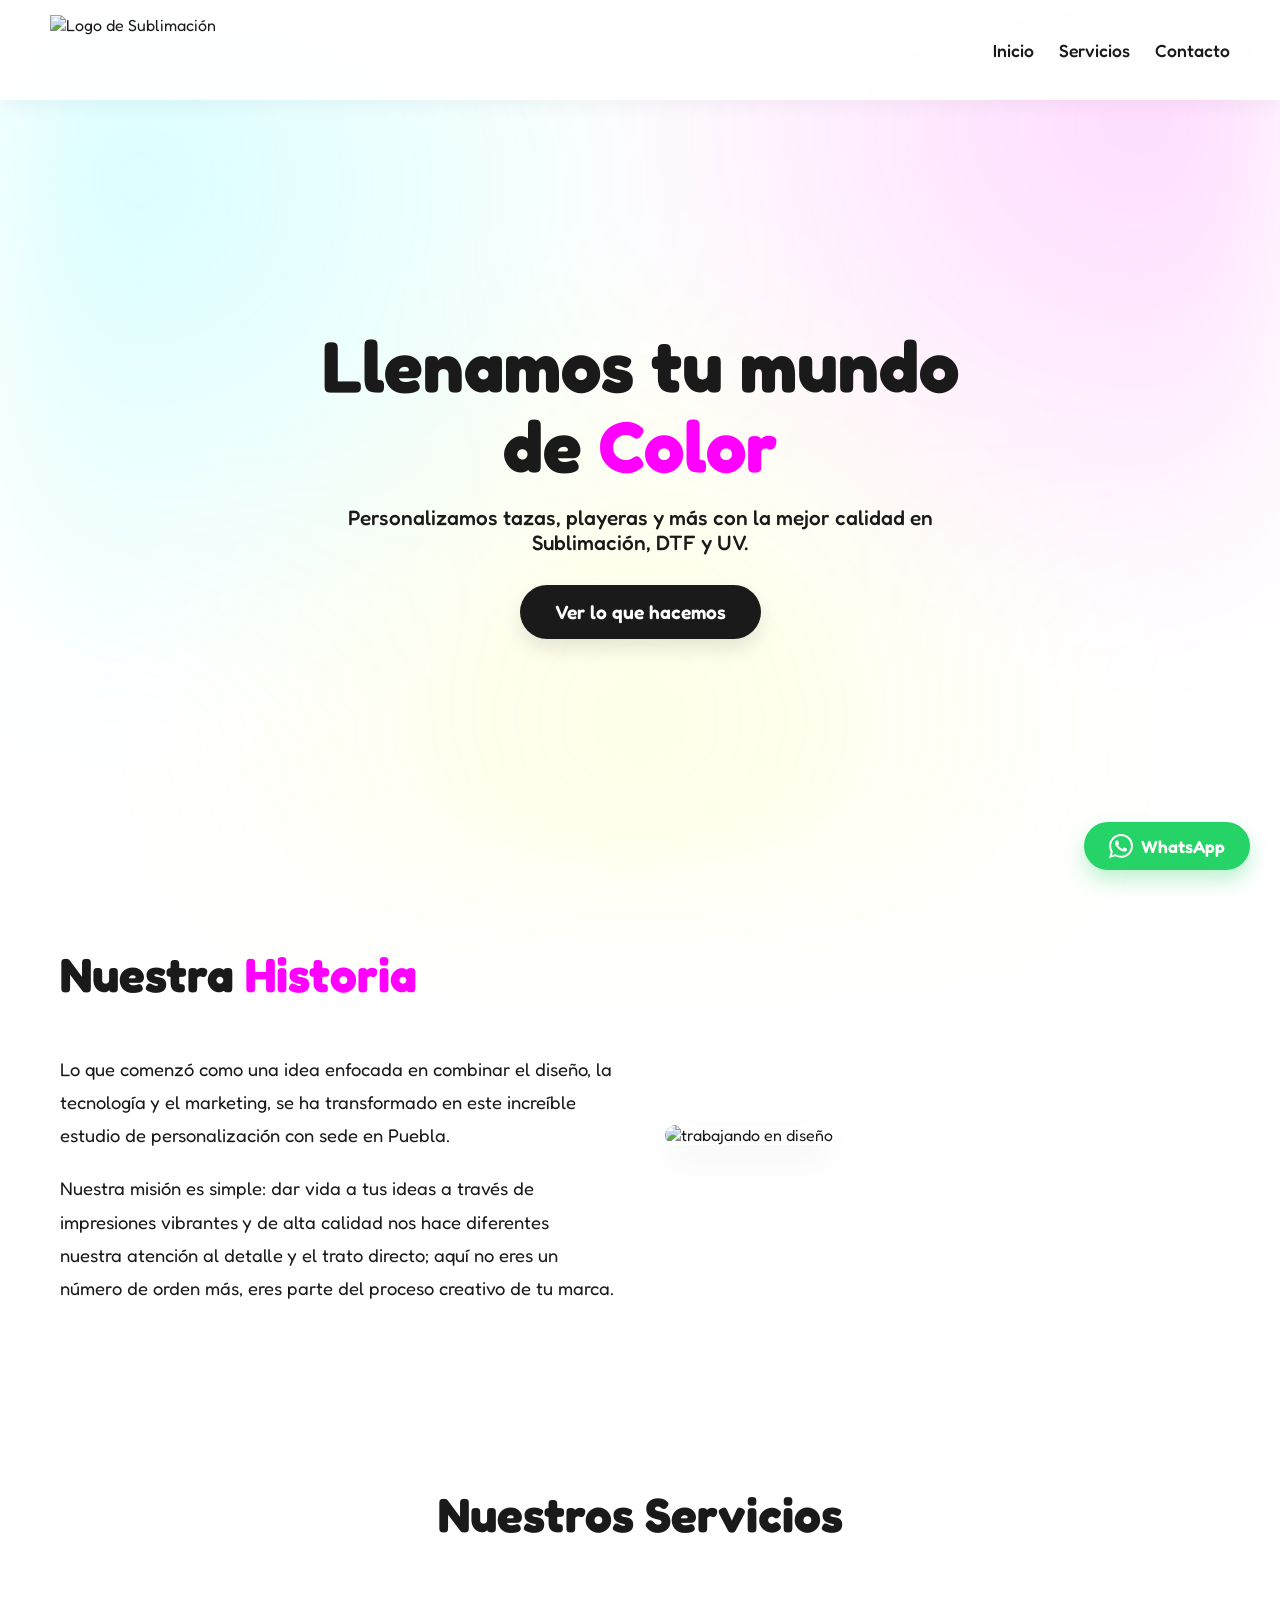
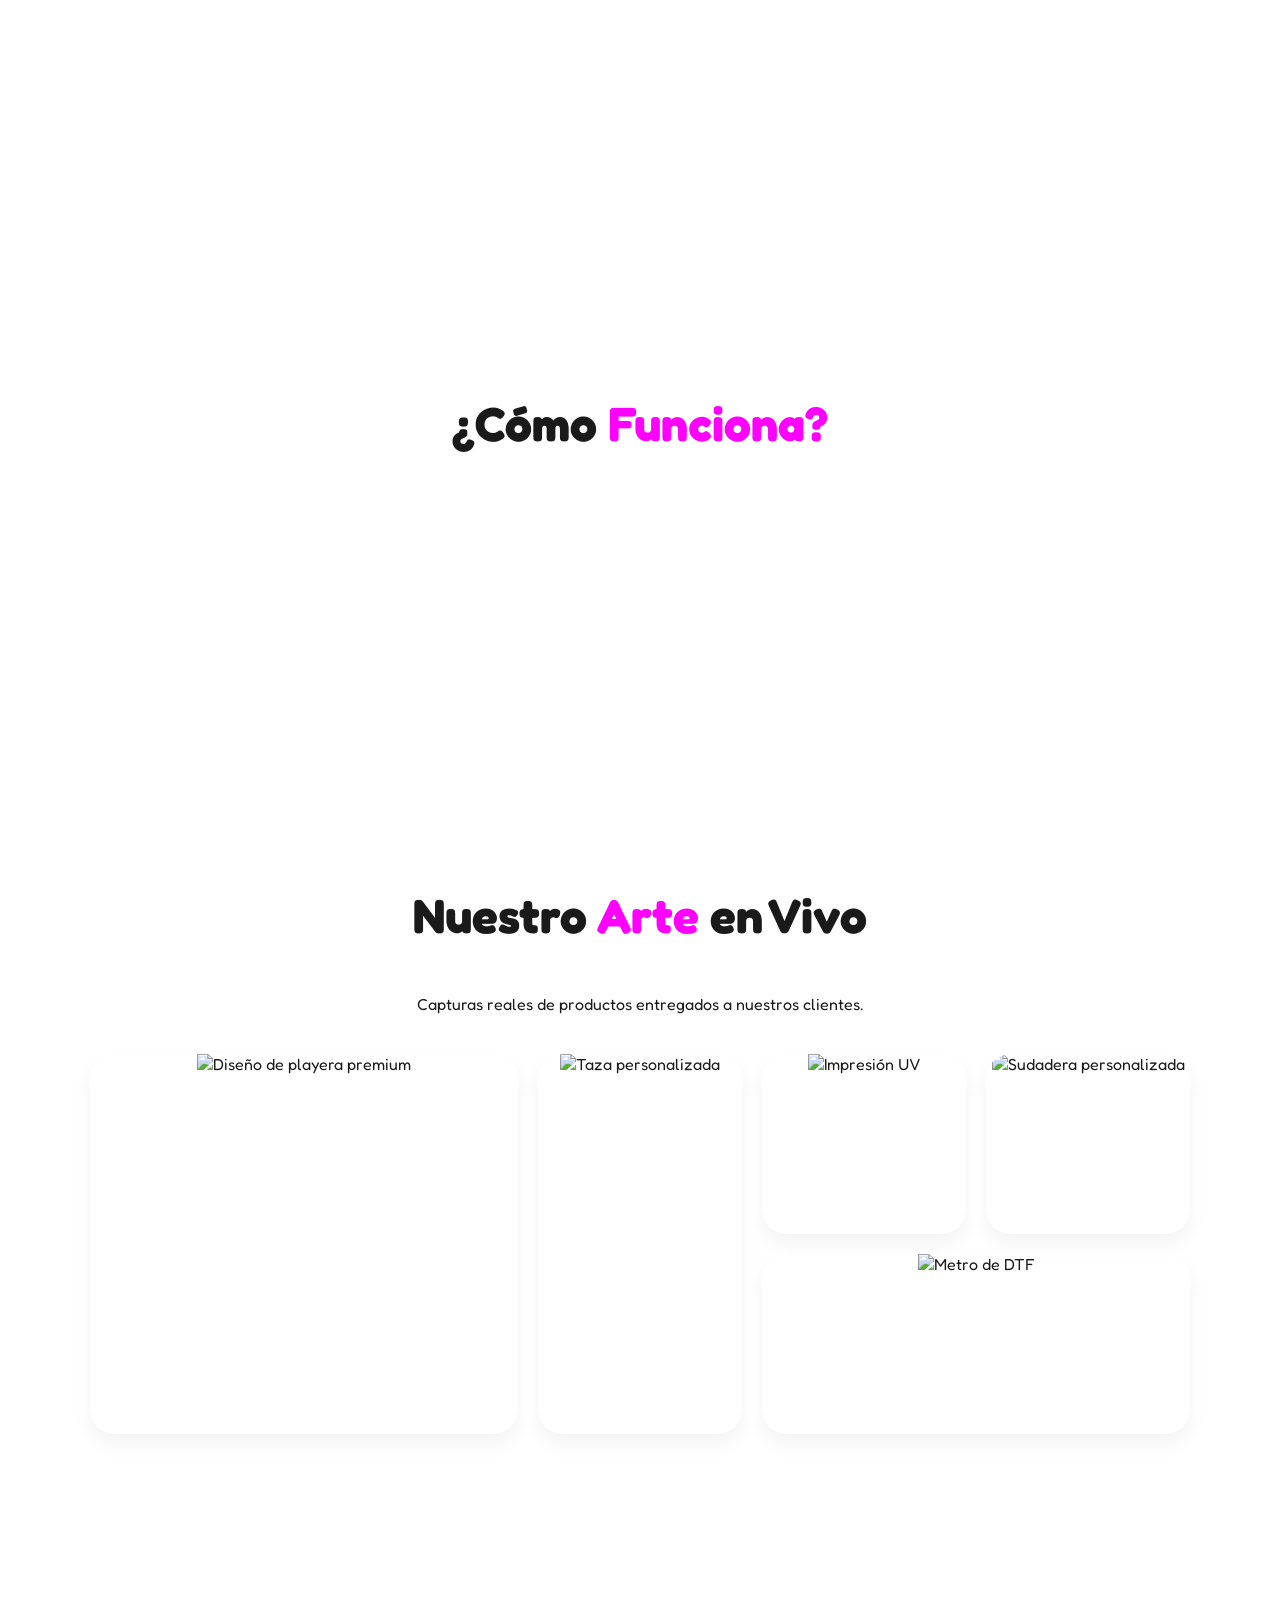
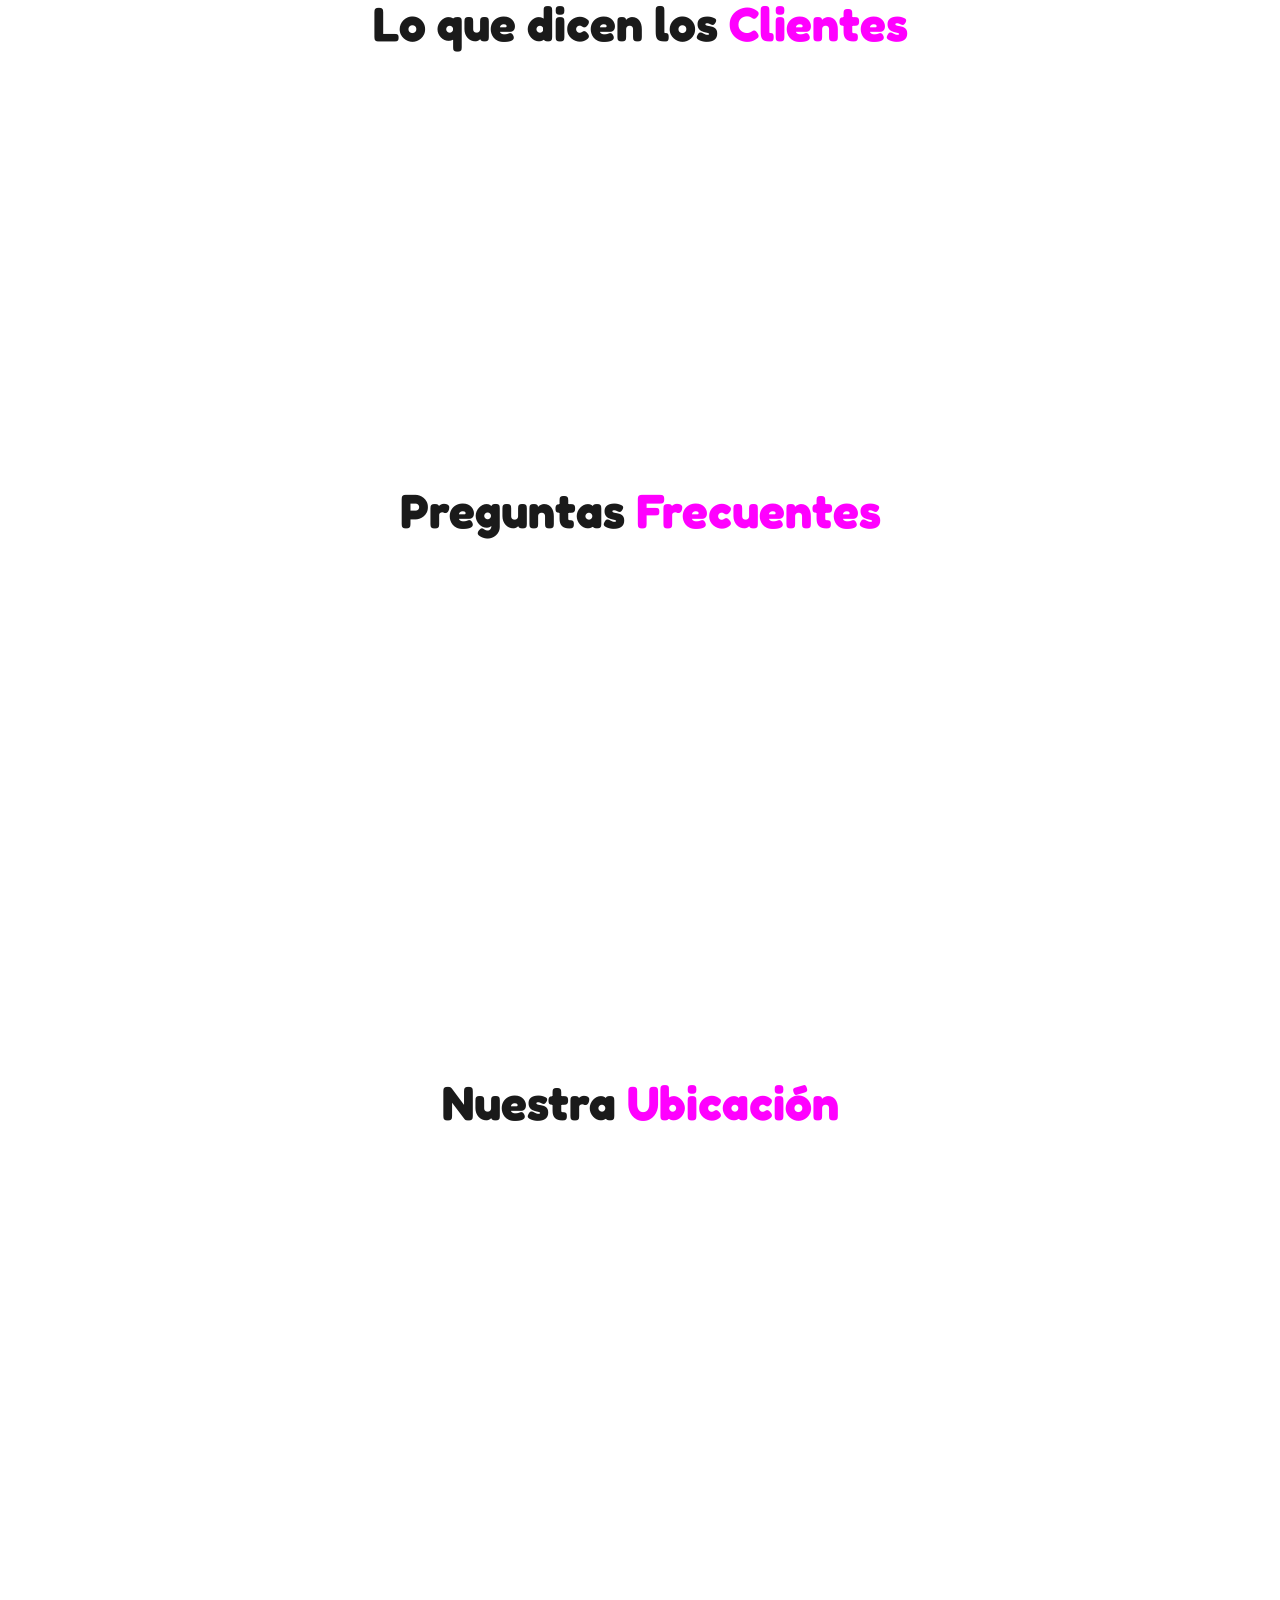
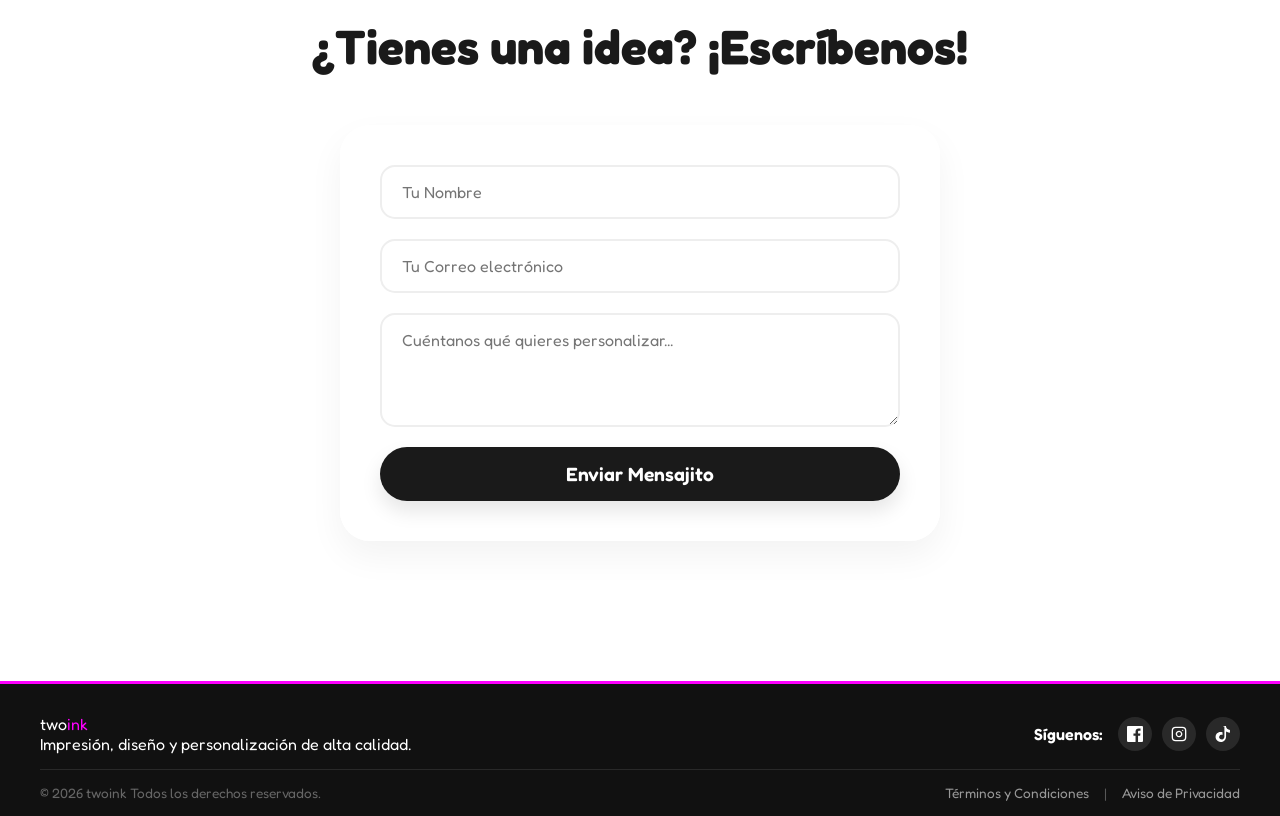
==== index.html @ cb380afd "Add files via upload" ====
<!DOCTYPE html>
<html lang="es">
<head>
    <meta charset="UTF-8">
    <meta name="viewport" content="width=device-width, initial-scale=1.0">
    <title>Estudio de Sublimación | Color y Diseño</title>
    <link href="https://fonts.googleapis.com/css2?family=Fredoka:wght@400;500;600;700&display=swap" rel="stylesheet">
    <link rel="stylesheet" href="style.css">
</head>
<body>

    <div class="fondo-artistico"></div>

    <header class="header-blanco">
        <div class="logo">
            <img src="img/20260409t_8.57.21_1.png" alt="Logo de Sublimación" class="logo-img">
        </div>
        <nav>
            <ul>
                <li><a href="#inicio">Inicio</a></li>
                <li><a href="servicios.html">Servicios</a></li>
                <li><a href="#contacto">Contacto</a></li>
            </ul>
        </nav>
    </header>

    <section id="inicio" class="hero">
        <div class="hero-texto pop-in">
            <h1>Llenamos tu mundo de <span class="color-text">Color</span></h1>
            <p>Personalizamos tazas, playeras y más con la mejor calidad en Sublimación, DTF y UV.</p>
            <a href="servicios.html" class="btn-colorido">Ver lo que hacemos</a>
        </div>
    </section>
    <section id="nosotros" class="contenedor">
        <div class="nosotros-grid">
            <div class="nosotros-texto pop-in">
                <h2 class="titulo-seccion" style="text-align: left;">Nuestra <span class="color-text">Historia</span></h2>
                <p>Lo que comenzó como una idea enfocada en combinar el diseño, la tecnología y el marketing, se ha transformado en este increíble estudio de personalización con sede en Puebla.</p>
                <p>Nuestra misión es simple: dar vida a tus ideas a través de impresiones vibrantes y de alta calidad nos hace diferentes nuestra atención al detalle y el trato directo; aquí no eres un número de orden más, eres parte del proceso creativo de tu marca.</p>
            </div>
            <div class="nosotros-imagen pop-in delay-1">
                <img src="img/nosotros.jpg" alt="trabajando en diseño" class="img-fluida">
            </div>
        </div>
    </section>

    <section id="servicios" class="contenedor">
        <h2 class="titulo-seccion pop-in">Nuestros Servicios</h2>
        <div class="grid-servicios">
            <div class="card pop-in delay-1">
                <div class="icono-servicio">
                    <svg xmlns="http://www.w3.org/2000/svg" viewBox="0 0 24 24" fill="none" stroke="currentColor" stroke-width="2" stroke-linecap="round" stroke-linejoin="round">
                        <path d="M17 8h1a4 4 0 1 1 0 8h-1"></path>
                        <path d="M3 8h14v9a4 4 0 0 1-4 4H7a4 4 0 0 1-4-4Z"></path>
                        <line x1="6" y1="2" x2="6" y2="4"></line>
                        <line x1="10" y1="2" x2="10" y2="4"></line>
                        <line x1="14" y1="2" x2="14" y2="4"></line>
                    </svg>
                </div>
                <h3>Tazas Personalizadas</h3>
                <p>Diseños increíbles que resisten el paso del tiempo y el microondas.</p>
            </div>

            <div class="card pop-in delay-2">
                <div class="icono-servicio">
                    <svg xmlns="http://www.w3.org/2000/svg" viewBox="0 0 24 24" fill="none" stroke="currentColor" stroke-width="2" stroke-linecap="round" stroke-linejoin="round">
                        <path d="M20.38 3.46 16 2a8 8 0 0 1-8 0L3.62 3.46a2 2 0 0 0-1.34 2.23l.58 3.47a1 1 0 0 0 .99.84H6v10c0 1.1.9 2 2 2h8a2 2 0 0 0 2-2V10h2.15a1 1 0 0 0 .99-.84l.58-3.47a2 2 0 0 0-1.34-2.23z"></path>
                    </svg>
                </div>
                <h3>Playeras y Sudaderas</h3>
                <p>Sublimación y DTF para prendas únicas y llenas de estilo.</p>
            </div>

            <div class="card pop-in delay-3">
                <div class="icono-servicio">
                    <svg xmlns="http://www.w3.org/2000/svg" viewBox="0 0 24 24" fill="none" stroke="currentColor" stroke-width="2" stroke-linecap="round" stroke-linejoin="round">
                        <path d="m12 3-1.912 5.813a2 2 0 0 1-1.275 1.275L3 12l5.813 1.912a2 2 0 0 1 1.275 1.275L12 21l1.912-5.813a2 2 0 0 1 1.275-1.275L21 12l-5.813-1.912a2 2 0 0 1-1.275-1.275L12 3Z"></path>
                        <path d="M5 3v4"></path>
                        <path d="M19 17v4"></path>
                        <path d="M3 5h4"></path>
                        <path d="M17 19h4"></path>
                    </svg>
                </div>
                <h3>Impresión UV</h3>
                <p>Acabados premium sobre materiales rígidos para que tu marca destaque.</p>
            </div>
        </div>
    </section>
    <section id="como-funciona" class="contenedor">
        <h2 class="titulo-seccion pop-in">¿Cómo <span class="color-text">Funciona?</span></h2>
        <div class="pasos-grid">
            <div class="paso-card pop-in delay-1">
                <div class="paso-numero">1</div>
                <h3>Nos Contactas</h3>
                <p>Mándanos un WhatsApp con tu idea, logotipo o lo que necesitas personalizar.</p>
            </div>
            <div class="paso-card pop-in delay-2">
                <div class="paso-numero">2</div>
                <h3>Diseñamos</h3>
                <p>Afinamos los detalles, colores y adaptamos tu diseño para la impresión perfecta.</p>
            </div>
            <div class="paso-card pop-in delay-3">
                <div class="paso-numero">3</div>
                <h3>Producimos</h3>
                <p>Aplicamos nuestra magia en sublimación, DTF o UV con máxima calidad.</p>
            </div>
            <div class="paso-card pop-in delay-4">
                <div class="paso-numero">4</div>
                <h3>Entregamos</h3>
                <p>Recibes tu producto listo para sorprender. ¡Así de fácil y sin complicaciones!</p>
            </div>
        </div>
    </section>

   <section id="galeria" class="contenedor">
        <h2 class="titulo-seccion pop-in">Nuestro <span class="color-text">Arte</span> en Vivo</h2>
        <p class="pop-in delay-1" style="margin-bottom: 40px;">Capturas reales de productos entregados a nuestros clientes.</p>
        
        <div class="galeria-mosaico">
            <div class="item-mosaico grande pop-in delay-1">
                <img src="img/trabajo-destacado.jpg" alt="Diseño de playera premium">
                <div class="info-tag">Playeras Premium</div>
            </div>

            <div class="item-mosaico vertical pop-in delay-2">
                <img src="img/taza-vertical.jpg" alt="Taza personalizada">
                <div class="info-tag">Tazas 11oz</div>
            </div>

            <div class="item-mosaico pop-in delay-3">
                <img src="img/uv-trabajo.jpg" alt="Impresión UV">
                <div class="info-tag">Detalle UV</div>
            </div>

            <div class="item-mosaico horizontal pop-in delay-4">
                <img src="img/dtf-metro.jpg" alt="Metro de DTF">
                <div class="info-tag">DTF por Metro</div>
            </div>

            <div class="item-mosaico pop-in delay-1">
                <img src="img/sudadera.jpg" alt="Sudadera personalizada">
                <div class="info-tag">Sudaderas</div>
            </div>
        </div>
    </section>
<section id="testimonios" class="contenedor">
        <h2 class="titulo-seccion pop-in">Lo que dicen los <span class="color-text">Clientes</span></h2>
        <div class="grid-servicios">

            <div class="card pop-in delay-1">
                <div class="estrellas-container">
                    <svg class="star-svg filled" viewBox="0 0 24 24"><path d="M12 2l3.09 6.26L22 9.27l-5 4.87 1.18 6.88L12 17.77l-6.18 3.25L7 14.14 2 9.27l6.91-1.01L12 2z"/></svg>
                    <svg class="star-svg filled" viewBox="0 0 24 24"><path d="M12 2l3.09 6.26L22 9.27l-5 4.87 1.18 6.88L12 17.77l-6.18 3.25L7 14.14 2 9.27l6.91-1.01L12 2z"/></svg>
                    <svg class="star-svg filled" viewBox="0 0 24 24"><path d="M12 2l3.09 6.26L22 9.27l-5 4.87 1.18 6.88L12 17.77l-6.18 3.25L7 14.14 2 9.27l6.91-1.01L12 2z"/></svg>
                    <svg class="star-svg filled" viewBox="0 0 24 24"><path d="M12 2l3.09 6.26L22 9.27l-5 4.87 1.18 6.88L12 17.77l-6.18 3.25L7 14.14 2 9.27l6.91-1.01L12 2z"/></svg>
                    <svg class="star-svg filled" viewBox="0 0 24 24"><path d="M12 2l3.09 6.26L22 9.27l-5 4.87 1.18 6.88L12 17.77l-6.18 3.25L7 14.14 2 9.27l6.91-1.01L12 2z"/></svg>
                </div>
                <p>"Excelente servicio y calidad las tazas que pedí para mi empresa quedaron padrísimas, súper recomendados."</p>
                <h4 style="margin-top: 15px; color: var(--acento);">- Mariana G.</h4>
            </div>

            <div class="card pop-in delay-2">
                <div class="estrellas-container">
                    <svg class="star-svg filled" viewBox="0 0 24 24"><path d="M12 2l3.09 6.26L22 9.27l-5 4.87 1.18 6.88L12 17.77l-6.18 3.25L7 14.14 2 9.27l6.91-1.01L12 2z"/></svg>
                    <svg class="star-svg filled" viewBox="0 0 24 24"><path d="M12 2l3.09 6.26L22 9.27l-5 4.87 1.18 6.88L12 17.77l-6.18 3.25L7 14.14 2 9.27l6.91-1.01L12 2z"/></svg>
                    <svg class="star-svg filled" viewBox="0 0 24 24"><path d="M12 2l3.09 6.26L22 9.27l-5 4.87 1.18 6.88L12 17.77l-6.18 3.25L7 14.14 2 9.27l6.91-1.01L12 2z"/></svg>
                    <svg class="star-svg filled" viewBox="0 0 24 24"><path d="M12 2l3.09 6.26L22 9.27l-5 4.87 1.18 6.88L12 17.77l-6.18 3.25L7 14.14 2 9.27l6.91-1.01L12 2z"/></svg>
                    <svg class="star-svg empty" viewBox="0 0 24 24"><path d="M12 2l3.09 6.26L22 9.27l-5 4.87 1.18 6.88L12 17.77l-6.18 3.25L7 14.14 2 9.27l6.91-1.01L12 2z"/></svg>
                </div>
                <p>"El trato es súper directo y rápido me ayudaron con el diseño de mi playera y la impresión DTF es muy buena."</p>
                <h4 style="margin-top: 15px; color: var(--acento);">- Roberto V.</h4>
            </div>

            <div class="card pop-in delay-3">
                <div class="estrellas-container">
                    <svg class="star-svg filled" viewBox="0 0 24 24"><path d="M12 2l3.09 6.26L22 9.27l-5 4.87 1.18 6.88L12 17.77l-6.18 3.25L7 14.14 2 9.27l6.91-1.01L12 2z"/></svg>
                    <svg class="star-svg filled" viewBox="0 0 24 24"><path d="M12 2l3.09 6.26L22 9.27l-5 4.87 1.18 6.88L12 17.77l-6.18 3.25L7 14.14 2 9.27l6.91-1.01L12 2z"/></svg>
                    <svg class="star-svg filled" viewBox="0 0 24 24"><path d="M12 2l3.09 6.26L22 9.27l-5 4.87 1.18 6.88L12 17.77l-6.18 3.25L7 14.14 2 9.27l6.91-1.01L12 2z"/></svg>
                    <svg class="star-svg filled" viewBox="0 0 24 24"><path d="M12 2l3.09 6.26L22 9.27l-5 4.87 1.18 6.88L12 17.77l-6.18 3.25L7 14.14 2 9.27l6.91-1.01L12 2z"/></svg>
                    <svg class="star-svg filled" viewBox="0 0 24 24"><path d="M12 2l3.09 6.26L22 9.27l-5 4.87 1.18 6.88L12 17.77l-6.18 3.25L7 14.14 2 9.27l6.91-1.01L12 2z"/></svg>
                </div>
                <p>"Entregas a tiempo y los colores de la sublimación súper brillantes, haré todos mis pedidos corporativos aquí."</p>
                <h4 style="margin-top: 15px; color: var(--acento);">- Ana P.</h4>
            </div>

        </div>
    </section>

    <section id="faq" class="contenedor">
        <h2 class="titulo-seccion pop-in">Preguntas <span class="color-text">Frecuentes</span></h2>
        <div class="faq-container pop-in delay-1">
            <div class="faq-item">
                <button class="faq-pregunta">¿Cuáles son los tiempos de entrega? <span class="icono">▼</span></button>
                <div class="faq-respuesta">
                    <p>Depende del volumen del pedido. Trabajos pequeños (1-5 piezas) suelen estar listos en 2-3 días hábiles. Pedidos por mayoreo toman de 5 a 7 días hábiles tras confirmar diseño.</p>
                </div>
            </div>
            <div class="faq-item">
                <button class="faq-pregunta">¿Hacen envíos o dónde entregan? <span class="icono">▼</span></button>
                <div class="faq-respuesta">
                    <p>Hacemos entregas locales en distintos puntos de Puebla y también contamos con envíos nacionales por paquetería segura.</p>
                </div>
            </div>
            <div class="faq-item">
                <button class="faq-pregunta">¿Tengo que dar un anticipo para pedidos especiales? <span class="icono">▼</span></button>
                <div class="faq-respuesta">
                    <p>Sí, para comenzar a trabajar en el diseño y separar tu material, requerimos un anticipo del 50%. El resto se liquida contra entrega.</p>
                </div>
            </div>
            <div class="faq-item">
                <button class="faq-pregunta">¿Puedo pedir desde 1 sola pieza? <span class="icono">▼</span></button>
                <div class="faq-respuesta">
                    <p>¡Claro que sí! No tenemos mínimo de compra para tazas y playeras de línea. Diseñamos con el mismo cariño desde 1 hasta 100 piezas.</p>
                </div>
            </div>
        </div>
    </section>

    <section id="ubicacion" class="contenedor">
        <h2 class="titulo-seccion pop-in">Nuestra <span class="color-text">Ubicación</span></h2>
        <div class="grid-servicios pop-in delay-1">
            <div class="card" style="display: flex; flex-direction: column; justify-content: center; align-items: center; text-align: center;">
                <svg xmlns="http://www.w3.org/2000/svg" width="50" height="50" viewBox="0 0 24 24" fill="none" stroke="var(--acento)" stroke-width="2" stroke-linecap="round" stroke-linejoin="round" style="margin-bottom: 15px;">
                    <path d="M21 10c0 7-9 13-9 13s-9-6-9-13a9 9 0 0 1 18 0z"></path>
                    <circle cx="12" cy="10" r="3"></circle>
                </svg>
                <h3 style="margin-bottom: 10px;">Estudio Creativo</h3>
                <p>Puebla, Pue. México</p>
                <p style="margin-top: 10px; font-size: 0.9rem; color: #666;">*Atención a clientes y entregas con previa cita.</p>
            </div>
            <div class="card" style="padding: 10px; overflow: hidden;">
                <iframe src="https://www.google.com/maps/embed?pb=!1m18!1m12!1m3!1d120638.07462103442!2d-98.30752185566063!3d19.039994646700684!2m3!1f0!2f0!3f0!3m2!1i1024!2i768!4f13.1!3m3!1m2!1s0x85cfc0bd5ebc7a3b%3A0x48a64619c94c2e60!2sPuebla%2C%20Pue.!5e0!3m2!1ses!2smx!4v1712850000000!5m2!1ses!2smx" width="100%" height="250" style="border:0; border-radius: 20px;" allowfullscreen="" loading="lazy" referrerpolicy="no-referrer-when-downgrade"></iframe>
            </div>
        </div>
    </section>

    <section id="contacto" class="contenedor">
        <h2 class="titulo-seccion pop-in">¿Tienes una idea? ¡Escríbenos!</h2>
        <form id="formulario-contacto" class="card-form pop-in delay-1">
            <input type="text" placeholder="Tu Nombre" required>
            <input type="email" placeholder="Tu Correo electrónico" required>
            <textarea placeholder="Cuéntanos qué quieres personalizar..." rows="4" required></textarea>
            <button type="submit" class="btn-colorido w-100">Enviar Mensajito</button>
        </form>
    </section>

    <a href="https://wa.me/TUNUMERODEWHATSAPP" target="_blank" class="whatsapp-btn pop-in delay-3">
        <svg xmlns="http://www.w3.org/2000/svg" viewBox="0 0 24 24" width="24" height="24" fill="currentColor">
            <path d="M17.472 14.382c-.297-.149-1.758-.867-2.03-.967-.273-.099-.471-.148-.67.15-.197.297-.767.966-.94 1.164-.173.199-.347.223-.644.075-.297-.15-1.255-.463-2.39-1.475-.883-.788-1.48-1.761-1.653-2.059-.173-.297-.018-.458.13-.606.134-.133.298-.347.446-.52.149-.174.198-.298.298-.497.099-.198.05-.371-.025-.52-.075-.149-.669-1.612-.916-2.207-.242-.579-.487-.5-.669-.51-.173-.008-.371-.01-.57-.01-.198 0-.52.074-.792.372-.272.297-1.04 1.016-1.04 2.479 0 1.462 1.065 2.875 1.213 3.074.149.198 2.096 3.2 5.077 4.487.709.306 1.262.489 1.694.625.712.227 1.36.195 1.871.118.571-.085 1.758-.719 2.006-1.413.248-.694.248-1.289.173-1.413-.074-.124-.272-.198-.57-.347m-5.421 7.403h-.004a9.87 9.87 0 01-5.031-1.378l-.361-.214-3.741.982.998-3.648-.235-.374a9.86 9.86 0 01-1.51-5.26c.001-5.45 4.436-9.884 9.888-9.884 2.64 0 5.122 1.03 6.988 2.898a9.825 9.825 0 012.893 6.994c-.003 5.45-4.437 9.884-9.885 9.884m8.413-18.297A11.815 11.815 0 0012.05 0C5.495 0 .16 5.335.157 11.892c0 2.096.547 4.142 1.588 5.945L.057 24l6.305-1.654a11.882 11.882 0 005.683 1.448h.005c6.554 0 11.89-5.335 11.893-11.893a11.821 11.821 0 00-3.48-8.413z"/>
        </svg>
        WhatsApp
    </a> 
    
    <footer class="footer-principal">
        <div class="footer-contenido">
            <div class="footer-marca">
                <div class="logo">two<span class="color-text">ink</span></div>
                <p>Impresión, diseño y personalización de alta calidad.</p>
            </div>
            
            <div class="redes-sociales">
                <p>Síguenos:</p>
                <div class="iconos-redes">
                    <a href="#" aria-label="Facebook">
                        <svg viewBox="0 0 24 24" width="24" height="24" fill="currentColor"><path d="M22.675 0h-21.35C.597 0 0 .597 0 1.325v21.351C0 23.403.597 24 1.325 24H12.82v-9.294H9.692v-3.622h3.128V8.413c0-3.1 1.893-4.788 4.659-4.788 1.325 0 2.463.099 2.795.143v3.24l-1.918.001c-1.504 0-1.795.715-1.795 1.763v2.313h3.587l-.467 3.622h-3.12V24h6.116c.73 0 1.323-.597 1.323-1.325V1.325C24 .597 23.403 0 22.675 0z"/></svg>
                    </a>
                    <a href="#" aria-label="Instagram">
                        <svg viewBox="0 0 24 24" width="24" height="24" fill="none" stroke="currentColor" stroke-width="2" stroke-linecap="round" stroke-linejoin="round"><rect x="2" y="2" width="20" height="20" rx="5" ry="5"></rect><path d="M16 11.37A4 4 0 1 1 12.63 8 4 4 0 0 1 16 11.37z"></path><line x1="17.5" y1="6.5" x2="17.51" y2="6.5"></line></svg>
                    </a>
                    <a href="#" aria-label="TikTok">
                        <svg viewBox="0 0 24 24" width="24" height="24" fill="currentColor"><path d="M12.525.02c1.31-.02 2.61-.01 3.91-.02.08 1.53.63 3.09 1.75 4.17 1.12 1.11 2.7 1.62 4.24 1.79v4.03c-1.44-.05-2.89-.35-4.2-.97-.57-.26-1.1-.59-1.62-.93v7.2c0 1.2-.15 2.39-.52 3.54-.86 2.66-3.1 4.54-5.83 5.02-2.11.37-4.32-.01-6.1-1.28-1.78-1.28-2.96-3.23-3.23-5.38-.28-2.12.35-4.28 1.76-5.87 1.4-1.57 3.42-2.45 5.54-2.41 1.05.02 2.09.21 3.07.6v4.06c-.66-.27-1.37-.36-2.07-.27-1.03.13-2 .76-2.5 1.64-.52.92-.61 2.05-.24 3.02.39.99 1.25 1.76 2.27 2.05 1.05.29 2.21.17 3.16-.31.95-.48 1.67-1.34 1.94-2.38.16-.62.24-1.26.24-1.89v-14.8h-1.61z"/></svg>
                    </a>
                </div>
            </div>
        </div>
        
        <div class="footer-legal">
            <p>&copy; 2026 twoink Todos los derechos reservados.</p>
            <div class="enlaces-legales">
                <a href="terminos-condiciones.pdf" target="_blank">Términos y Condiciones</a>
                <span style="color: rgba(255,255,255,0.3);">|</span>
                <a href="#">Aviso de Privacidad</a>
            </div>
        </div>
    </footer>

    <script src="main.js"></script>
</body>
</html>
---- style.css ----
/* Configuración Base */
* {
    margin: 0;
    padding: 0;
    box-sizing: border-box;
    font-family: 'Fredoka', sans-serif;
    scroll-behavior: smooth;
}

:root {
    --color-1: #00FFFF; 
    --color-2: #FF00FF; 
    --color-3: #FFFF00;
    --blanco: #ffffff;
    --texto: #1a1a1a;
    --acento: #FF00FF; 
}

body {
    color: var(--texto);
    background-color: var(--blanco);
    overflow-x: hidden;
    position: relative;
}

.fondo-artistico {
    position: fixed;
    top: 0;
    left: 0;
    width: 100%;
    height: 100vh;
    z-index: -1;
    background: 
        radial-gradient(circle at 10% 20%, rgba(0, 255, 255, 0.15) 0%, transparent 40%),
        radial-gradient(circle at 90% 10%, rgba(255, 0, 255, 0.15) 0%, transparent 40%),
        radial-gradient(circle at 50% 80%, rgba(255, 255, 0, 0.1) 0%, transparent 50%);
    filter: blur(60px);
}

.header-blanco {
    background: rgba(255, 255, 255, 0.95);
    padding: 15px 50px;
    display: flex;
    justify-content: space-between;
    align-items: center;
    position: sticky;
    top: 0;
    z-index: 1000;
    box-shadow: 0 5px 20px rgba(0,0,0,0.05);
}

.logo-img {
    height: 70px; /* Ajusta este valor si tu logo se ve muy grande o pequeño */
    width: auto;
    display: block;
    transition: transform 0.3s ease;
}

.logo-img:hover {
    transform: scale(1.05);
}

nav ul { display: flex; gap: 25px; list-style: none; }
nav a { color: var(--texto); text-decoration: none; font-weight: 500; font-size: 1.1rem; transition: 0.3s; }
nav a:hover { color: var(--acento); }

/* Sección Inicio (Hero) */
.hero {
    display: flex;
    align-items: center;
    justify-content: center; /* Centramos el contenido */
    min-height: 85vh;
    padding: 0 5%;
    text-align: center;
}

.hero-texto {
    max-width: 700px;
}

.hero h1 {
    font-size: 4.5rem;
    line-height: 1.1;
    margin-bottom: 20px;
    color: var(--texto);
}

.color-text {
    color: var(--acento);
}

.hero p {
    font-size: 1.3rem;
    margin-bottom: 30px;
    font-weight: 500;
}

/* Botones */
.btn-colorido {
    display: inline-block;
    background: var(--texto);
    color: white;
    padding: 15px 35px;
    border-radius: 50px;
    text-decoration: none;
    font-size: 1.2rem;
    font-weight: 600;
    border: none;
    cursor: pointer;
    box-shadow: 0 10px 20px rgba(0, 0, 0, 0.1);
    transition: 0.3s cubic-bezier(0.175, 0.885, 0.32, 1.275);
}

.btn-colorido:hover {
    background: var(--acento);
    transform: translateY(-5px) scale(1.05);
    box-shadow: 0 15px 25px rgba(255, 0, 255, 0.3);
}

/* Contenedores y Secciones */
.contenedor {
    max-width: 1200px;
    margin: 0 auto;
    padding: 80px 20px;
    text-align: center;
}

.titulo-seccion {
    font-size: 3rem;
    margin-bottom: 50px;
    color: var(--texto);
}

/* Tarjetas de Servicios */
.grid-servicios {
    display: grid;
    grid-template-columns: repeat(auto-fit, minmax(300px, 1fr));
    gap: 30px;
}

.card {
    background: rgba(255, 255, 255, 0.8);
    backdrop-filter: blur(10px);
    border: 1px solid rgba(255, 255, 255, 0.3);
    padding: 40px 30px;
    border-radius: 30px;
    box-shadow: 0 10px 30px rgba(0,0,0,0.03);
    transition: 0.4s cubic-bezier(0.175, 0.885, 0.32, 1.275);
}

.card:hover {
    transform: translateY(-15px) scale(1.03);
    box-shadow: 0 20px 40px rgba(0,0,0,0.08);
}

.icono-servicio {
    margin-bottom: 20px;
    display: flex;
    justify-content: center;
    align-items: center;
}

.icono-servicio svg {
    width: 55px; /* Tamaño del icono */
    height: 55px;
    stroke: var(--acento); /* Toma automáticamente tu color Magenta brillante */
    transition: transform 0.4s cubic-bezier(0.175, 0.885, 0.32, 1.275);
}

/* Efecto súper dinámico: El icono gira ligeramente y crece cuando pasas el mouse por la tarjeta */
.card:hover .icono-servicio svg {
    transform: scale(1.15) rotate(5deg);
}

.card h3 {
    font-size: 1.5rem;
    color: var(--texto);
    margin-bottom: 15px;
}

/* Formulario */
.card-form {
    background: rgba(255, 255, 255, 0.9);
    padding: 40px;
    border-radius: 30px;
    max-width: 600px;
    margin: 0 auto;
    display: flex;
    flex-direction: column;
    gap: 20px;
    box-shadow: 0 15px 35px rgba(0,0,0,0.05);
}

input, textarea {
    padding: 15px 20px;
    border: 2px solid #eee;
    border-radius: 15px;
    font-size: 1rem;
    font-family: 'Fredoka', sans-serif;
    outline: none;
    transition: 0.3s;
}

input:focus, textarea:focus {
    border-color: var(--acento);
}

.w-100 { width: 100%; }

/* Botón WhatsApp */
.whatsapp-btn {
    position: fixed;
    bottom: 30px;
    right: 30px;
    background: #25D366;
    color: white;
    padding: 15px 25px;
    border-radius: 50px;
    text-decoration: none;
    font-size: 1.1rem;
    font-weight: 600;
    box-shadow: 0 10px 20px rgba(37, 211, 102, 0.3);
    z-index: 1000;
    transition: 0.3s cubic-bezier(0.175, 0.885, 0.32, 1.275);
}

.whatsapp-btn:hover {
    transform: scale(1.1) rotate(-3deg);
}

/* Clases de Animación JS */
.pop-in {
    opacity: 0;
    transform: scale(0.8) translateY(30px);
    transition: 0.8s cubic-bezier(0.175, 0.885, 0.32, 1.275);
}

.pop-in.visible {
    opacity: 1;
    transform: scale(1) translateY(0);
}

.delay-1 { transition-delay: 0.1s; }
.delay-2 { transition-delay: 0.3s; }
.delay-3 { transition-delay: 0.5s; }
/* =========================================
   ESTILOS DE LAS NUEVAS SECCIONES
   ========================================= */

/* Promoción */
.promocion-banner {
    background: var(--texto);
    color: var(--blanco);
    text-align: center;
    padding: 12px;
    font-weight: 600;
    font-size: 1.1rem;
    z-index: 100;
    position: relative;
}

/* Sobre Nosotros */
.nosotros-grid {
    display: grid;
    grid-template-columns: 1fr 1fr;
    gap: 50px;
    align-items: center;
    text-align: left;
}

.nosotros-texto p {
    font-size: 1.15rem;
    margin-bottom: 20px;
    line-height: 1.8;
}

.img-fluida {
    width: 100%;
    border-radius: 30px;
    box-shadow: 0 15px 35px rgba(0,0,0,0.05);
}

@media (max-width: 768px) {
    .nosotros-grid { grid-template-columns: 1fr; text-align: center; }
    .nosotros-texto h2 { text-align: center !important; }
}

/* Cómo Funciona */
.pasos-grid {
    display: grid;
    grid-template-columns: repeat(auto-fit, minmax(220px, 1fr));
    gap: 30px;
}

.paso-card {
    background: rgba(255, 255, 255, 0.6);
    backdrop-filter: blur(10px);
    border: 1px solid rgba(255, 255, 255, 0.3);
    padding: 30px 20px;
    border-radius: 20px;
    text-align: center;
    transition: 0.3s ease;
}

.paso-card:hover {
    transform: translateY(-5px);
    background: rgba(255, 255, 255, 0.9);
}

.paso-numero {
    width: 60px;
    height: 60px;
    background: var(--acento);
    color: var(--blanco);
    font-size: 1.8rem;
    font-weight: 700;
    display: flex;
    align-items: center;
    justify-content: center;
    border-radius: 50%;
    margin: 0 auto 20px auto;
}

/* Galería (Efecto Hover Moderno) */
/* --- DISEÑO DE MOSAICO ARTÍSTICO --- */
.galeria-mosaico {
    display: grid;
    grid-template-columns: repeat(auto-fill, minmax(200px, 1fr));
    grid-auto-rows: 180px; /* Altura base de las filas */
    grid-auto-flow: dense; /* Rellena los huecos automáticamente */
    gap: 20px;
    max-width: 1100px;
    margin: 0 auto;
}

.item-mosaico {
    position: relative;
    border-radius: 25px;
    overflow: hidden;
    background: var(--blanco);
    box-shadow: 0 10px 20px rgba(0,0,0,0.05);
    transition: all 0.5s cubic-bezier(0.175, 0.885, 0.32, 1.275);
}

/* Tamaños especiales para romper la simetría */
.item-mosaico.grande { grid-column: span 2; grid-row: span 2; }
.item-mosaico.vertical { grid-row: span 2; }
.item-mosaico.horizontal { grid-column: span 2; }

.item-mosaico img {
    width: 100%;
    height: 100%;
    object-fit: cover;
    transition: transform 0.6s ease;
}

/* Etiquetas flotantes sobre la foto */
.info-tag {
    position: absolute;
    bottom: 15px;
    left: 15px;
    background: rgba(255, 255, 255, 0.9);
    backdrop-filter: blur(5px);
    padding: 8px 15px;
    border-radius: 50px;
    font-size: 0.9rem;
    font-weight: 600;
    color: var(--texto);
    opacity: 0;
    transform: translateY(10px);
    transition: 0.4s ease;
}

/* --- EFECTO DE LEVITACIÓN Y TILT --- */
.item-mosaico:hover {
    transform: translateY(-12px) rotate(1deg) scale(1.02);
    box-shadow: 0 25px 50px rgba(0,0,0,0.1);
    z-index: 10;
}

.item-mosaico:hover img {
    transform: scale(1.1);
}

.item-mosaico:hover .info-tag {
    opacity: 1;
    transform: translateY(0);
}

/* Ajuste para celulares para que no se vea "naco" amontonado */
@media (max-width: 600px) {
    .galeria-mosaico {
        grid-template-columns: 1fr 1fr;
        grid-auto-rows: 150px;
    }
    .item-mosaico.grande { grid-column: span 2; grid-row: span 1; }
}
/* Testimonios */
/* --- ESTRELLAS DE TESTIMONIOS EN SVG --- */
.estrellas-container {
    display: flex;
    justify-content: center;
    gap: 6px;
    margin-bottom: 18px;
}

.star-svg {
    width: 24px;
    height: 24px;
    transition: transform 0.3s cubic-bezier(0.175, 0.885, 0.32, 1.275);
}

/* Estrella Llena (Dorado/Amarillo) */
.star-svg.filled {
    fill: #FFD700; /* Color oro profesional */
}

/* Estrella Vacía (Gris Suave) */
.star-svg.empty {
    fill: #e2e8f0; 
}

/* Efecto hover: Las estrellas saltan un poquito al pasar el ratón */
.card:hover .star-svg {
    transform: scale(1.15) translateY(-2px);
}

/* Preguntas Frecuentes (Acordeón) */
.faq-container {
    max-width: 800px;
    margin: 0 auto;
    text-align: left;
}

.faq-item {
    background: rgba(255, 255, 255, 0.8);
    backdrop-filter: blur(5px);
    margin-bottom: 15px;
    border-radius: 15px;
    overflow: hidden;
    border: 1px solid rgba(255, 255, 255, 0.3);
}

.faq-pregunta {
    width: 100%;
    text-align: left;
    padding: 20px;
    background: none;
    border: none;
    font-size: 1.2rem;
    font-weight: 600;
    font-family: 'Fredoka', sans-serif;
    color: var(--texto);
    cursor: pointer;
    display: flex;
    justify-content: space-between;
    align-items: center;
    transition: color 0.3s;
}

.faq-pregunta:hover {
    color: var(--acento);
}

.faq-respuesta {
    max-height: 0;
    overflow: hidden;
    transition: max-height 0.4s ease;
    padding: 0 20px;
}

.faq-respuesta p {
    padding-bottom: 20px;
    font-size: 1.05rem;
    color: #444;
}

.faq-item.activa .faq-respuesta {
    max-height: 200px; /* Expande la caja de la respuesta */
}

.faq-item.activa .icono {
    transform: rotate(180deg);
}

.icono {
    transition: transform 0.3s ease;
}
/* =========================================
   ESTILOS DE UBICACIÓN Y FOOTER
   ========================================= */

/* Actualización del Botón WhatsApp para integrar el icono SVG */
.whatsapp-btn {
    display: flex;
    align-items: center;
    gap: 8px; /* Espacio entre el logo y el texto */
    padding: 12px 25px;
}

.footer-principal {
    background-color: #111111 !important; /* Forzamos el fondo oscuro */
    color: #ffffff;
    padding: 30px 20px 15px 20px;
    margin-top: 60px;
    border-top: 3px solid var(--acento);
    position: relative; /* Asegura que el footer quede por encima del fondo de malla */
    z-index: 10;
}

/* Contenido del Footer - Reducimos el espacio de abajo de 40px a 20px */
/* --- FOOTER SÚPER COMPACTO Y HORIZONTAL --- */

/* Contenido Principal */
.footer-contenido {
    max-width: 1200px;
    margin: 0 auto;
    display: flex;
    justify-content: space-between;
    align-items: center; /* Centra todo verticalmente */
    flex-wrap: wrap;
    gap: 15px;
    padding-bottom: 15px; /* Menos espacio abajo */
    border-bottom: 1px solid rgba(255, 255, 255, 0.1);
}

/* Forzamos que "Síguenos" y los logos estén en una sola línea */
.redes-sociales {
    display: flex;
    align-items: center; /* Alinea el texto con los botones */
    gap: 15px;
}

.redes-sociales p {
    margin-bottom: 0; /* Quitamos el margen para que no salte de línea */
    font-weight: 600;
}

/* Forzamos que los logos estén en fila horizontal */
.iconos-redes {
    display: flex;
    flex-direction: row !important; /* Obligamos a que sea horizontal */
    gap: 10px;
}

/* Logos ligeramente más pequeños para que no hagan bulto */
.iconos-redes a {
    color: var(--blanco);
    background: rgba(255, 255, 255, 0.1);
    width: 34px; /* Reducido */
    height: 34px; /* Reducido */
    display: flex;
    justify-content: center;
    align-items: center;
    border-radius: 50%;
    transition: 0.3s ease;
}

/* Ajustamos el tamaño del icono SVG interno */
.iconos-redes a svg {
    width: 16px;
    height: 16px;
}

/* Barra Legal - Menos margen superior */
.footer-legal {
    max-width: 1200px;
    margin: 15px auto 0 auto;
    display: flex;
    justify-content: space-between;
    align-items: center;
    flex-wrap: wrap;
    gap: 15px;
    color: #666;
    font-size: 0.85rem;
}
.enlaces-legales {
    display: flex;
    gap: 15px;
    align-items: center;
}

.enlaces-legales a {
    color: #999;
    text-decoration: none;
    transition: 0.3s;
}

.enlaces-legales a:hover {
    color: var(--acento);
}

/* Responsive para celulares */
@media (max-width: 768px) {
    .footer-contenido {
        flex-direction: column;
        text-align: center;
    }
    .footer-legal {
        flex-direction: column;
        text-align: center;
    }
}
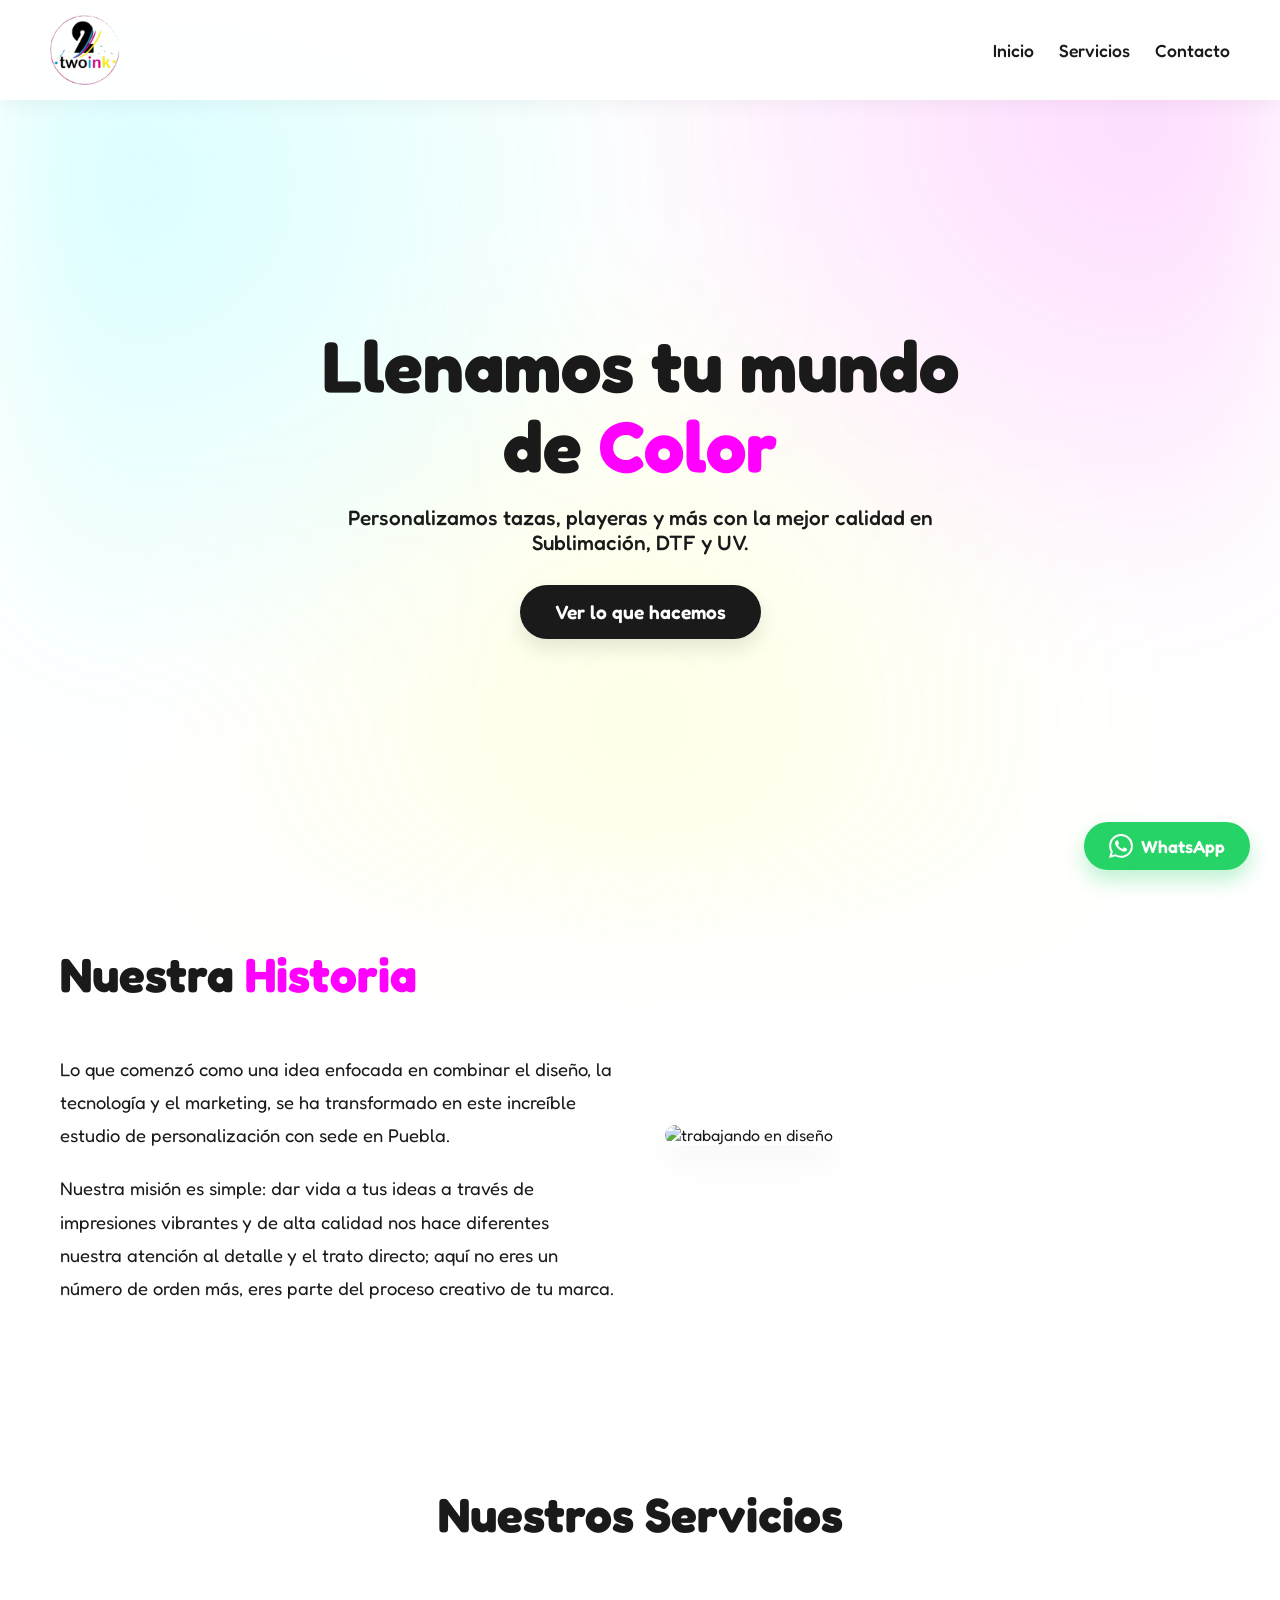
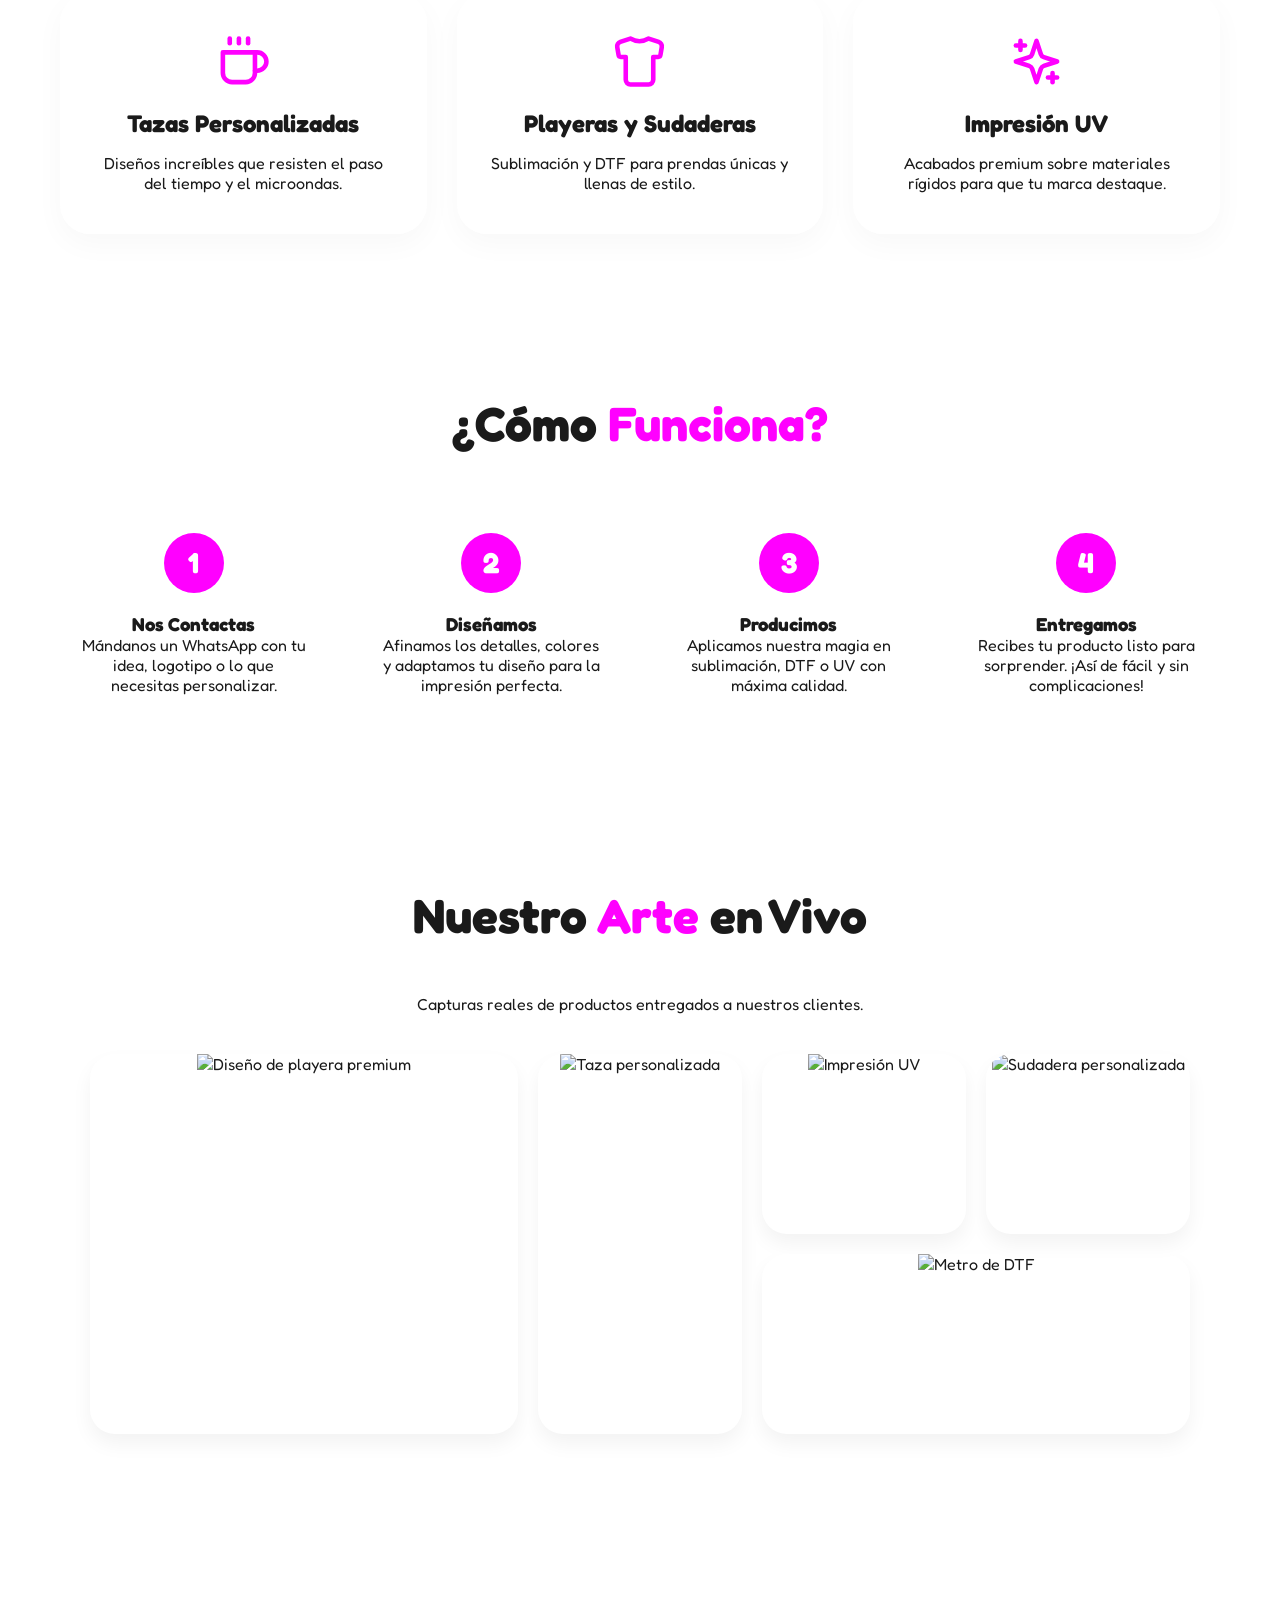
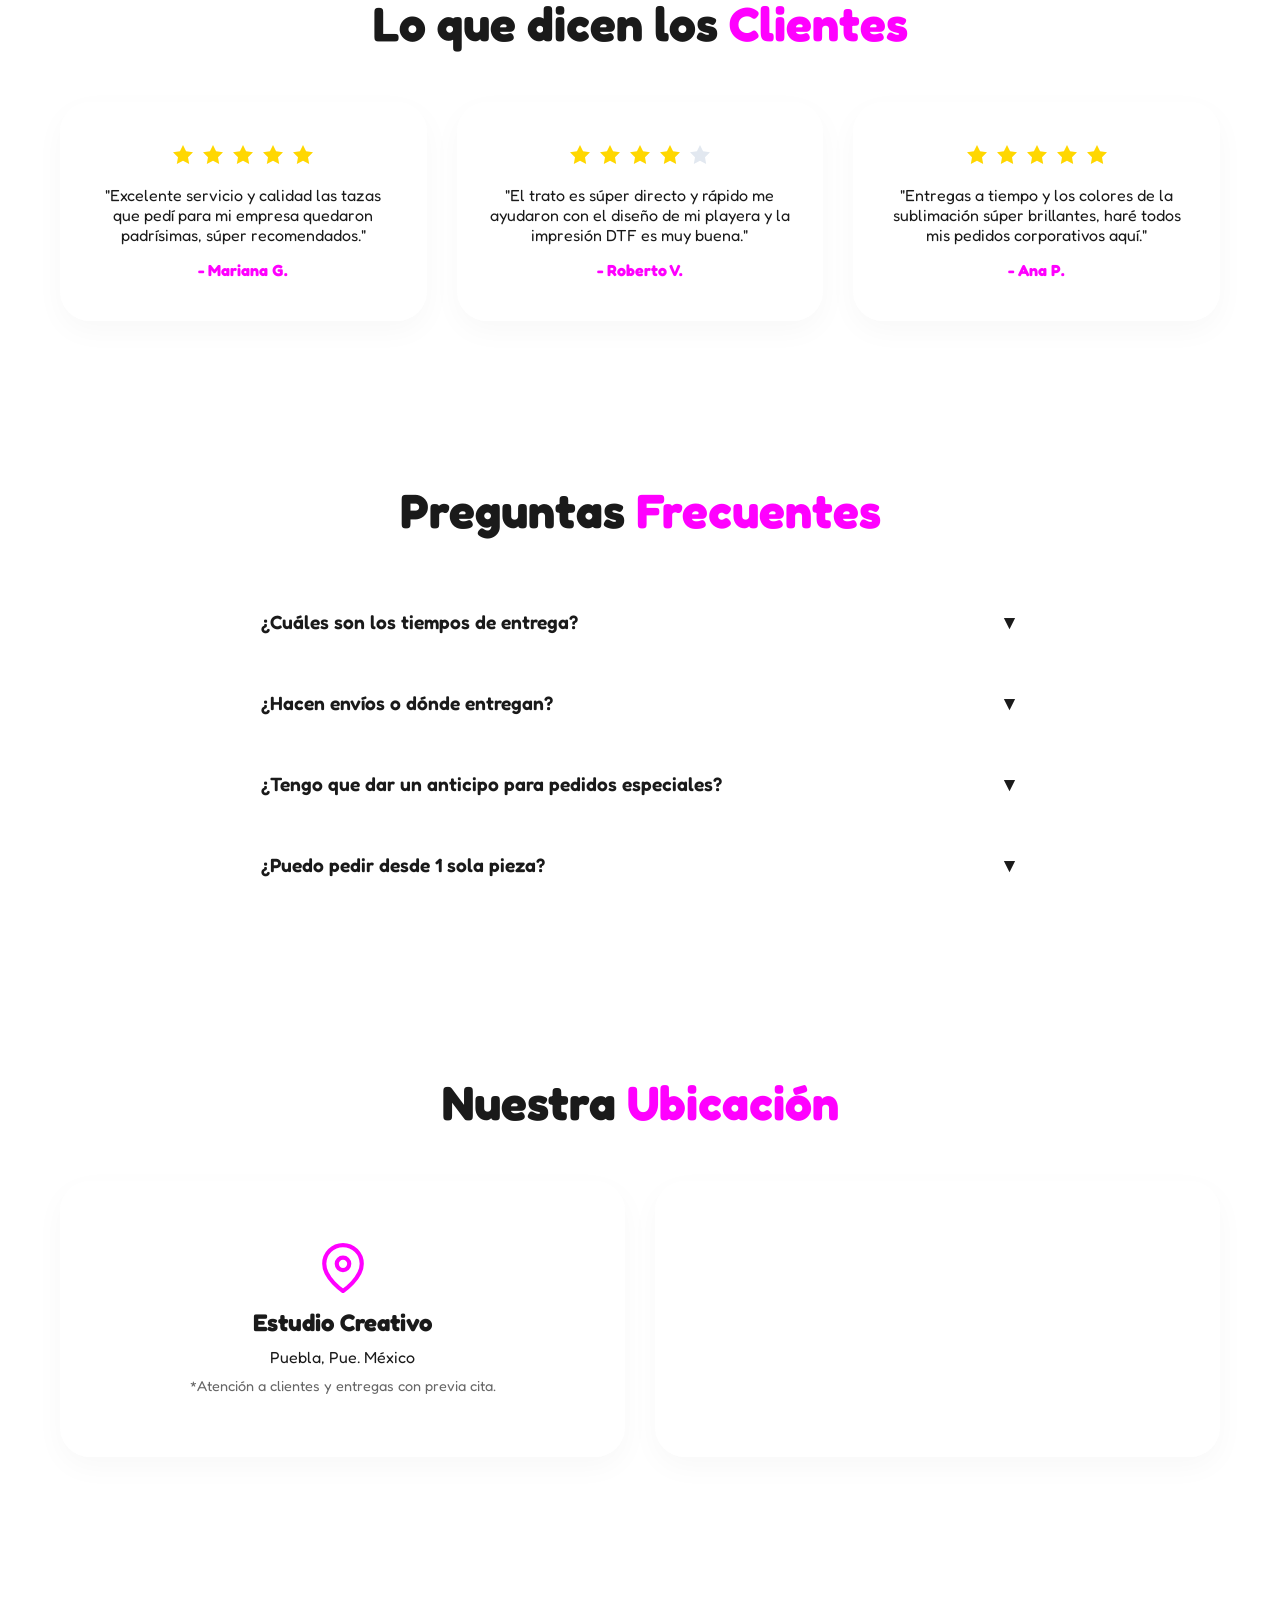
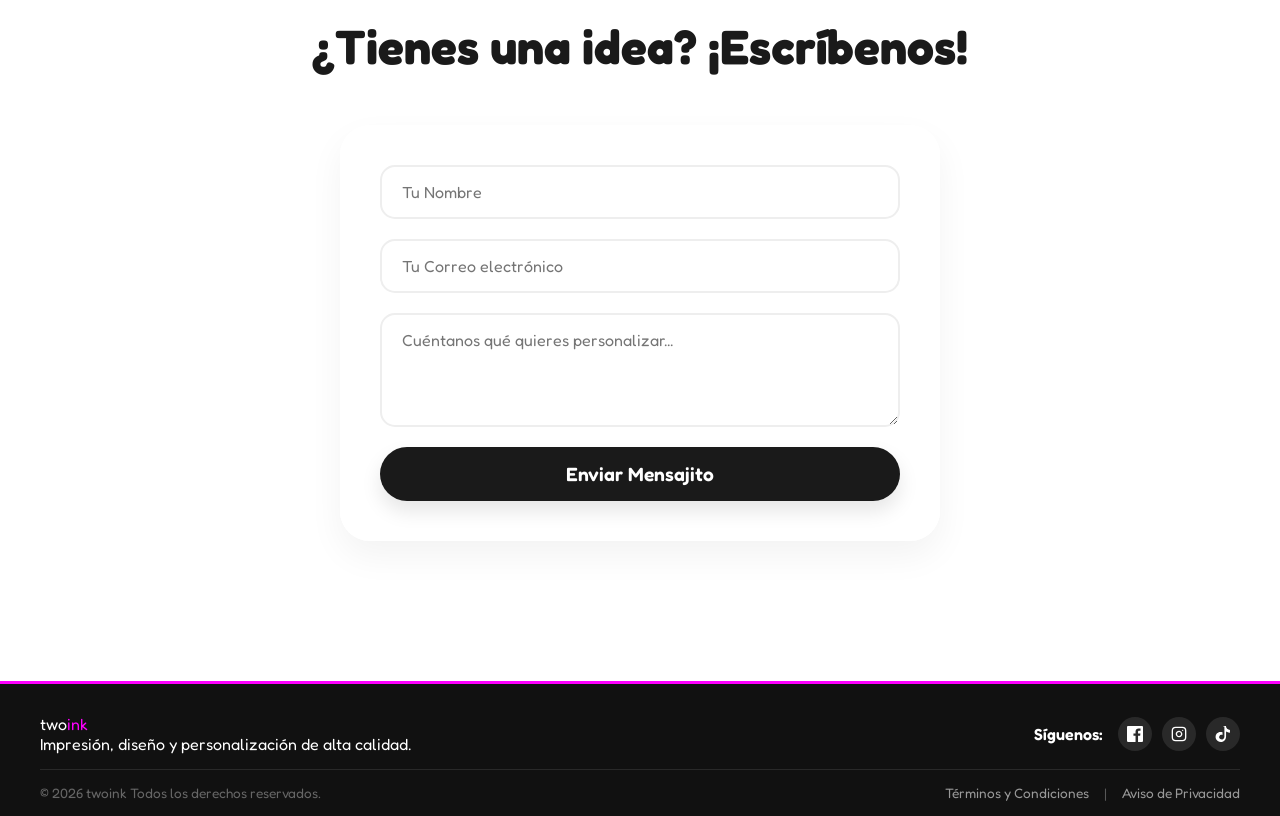
==== commit bc0c5573: "Update index.html" ====
--- a/index.html
+++ b/index.html
@@ -13,7 +13,7 @@
 
     <header class="header-blanco">
         <div class="logo">
-            <img src="img/20260409t_8.57.21_1.png" alt="Logo de Sublimación" class="logo-img">
+            <img src="20260409t_8.57.21_1.png" alt="Logo de Sublimación" class="logo-img">
         </div>
         <nav>
             <ul>
@@ -286,4 +286,4 @@
 
     <script src="main.js"></script>
 </body>
-</html>+</html>
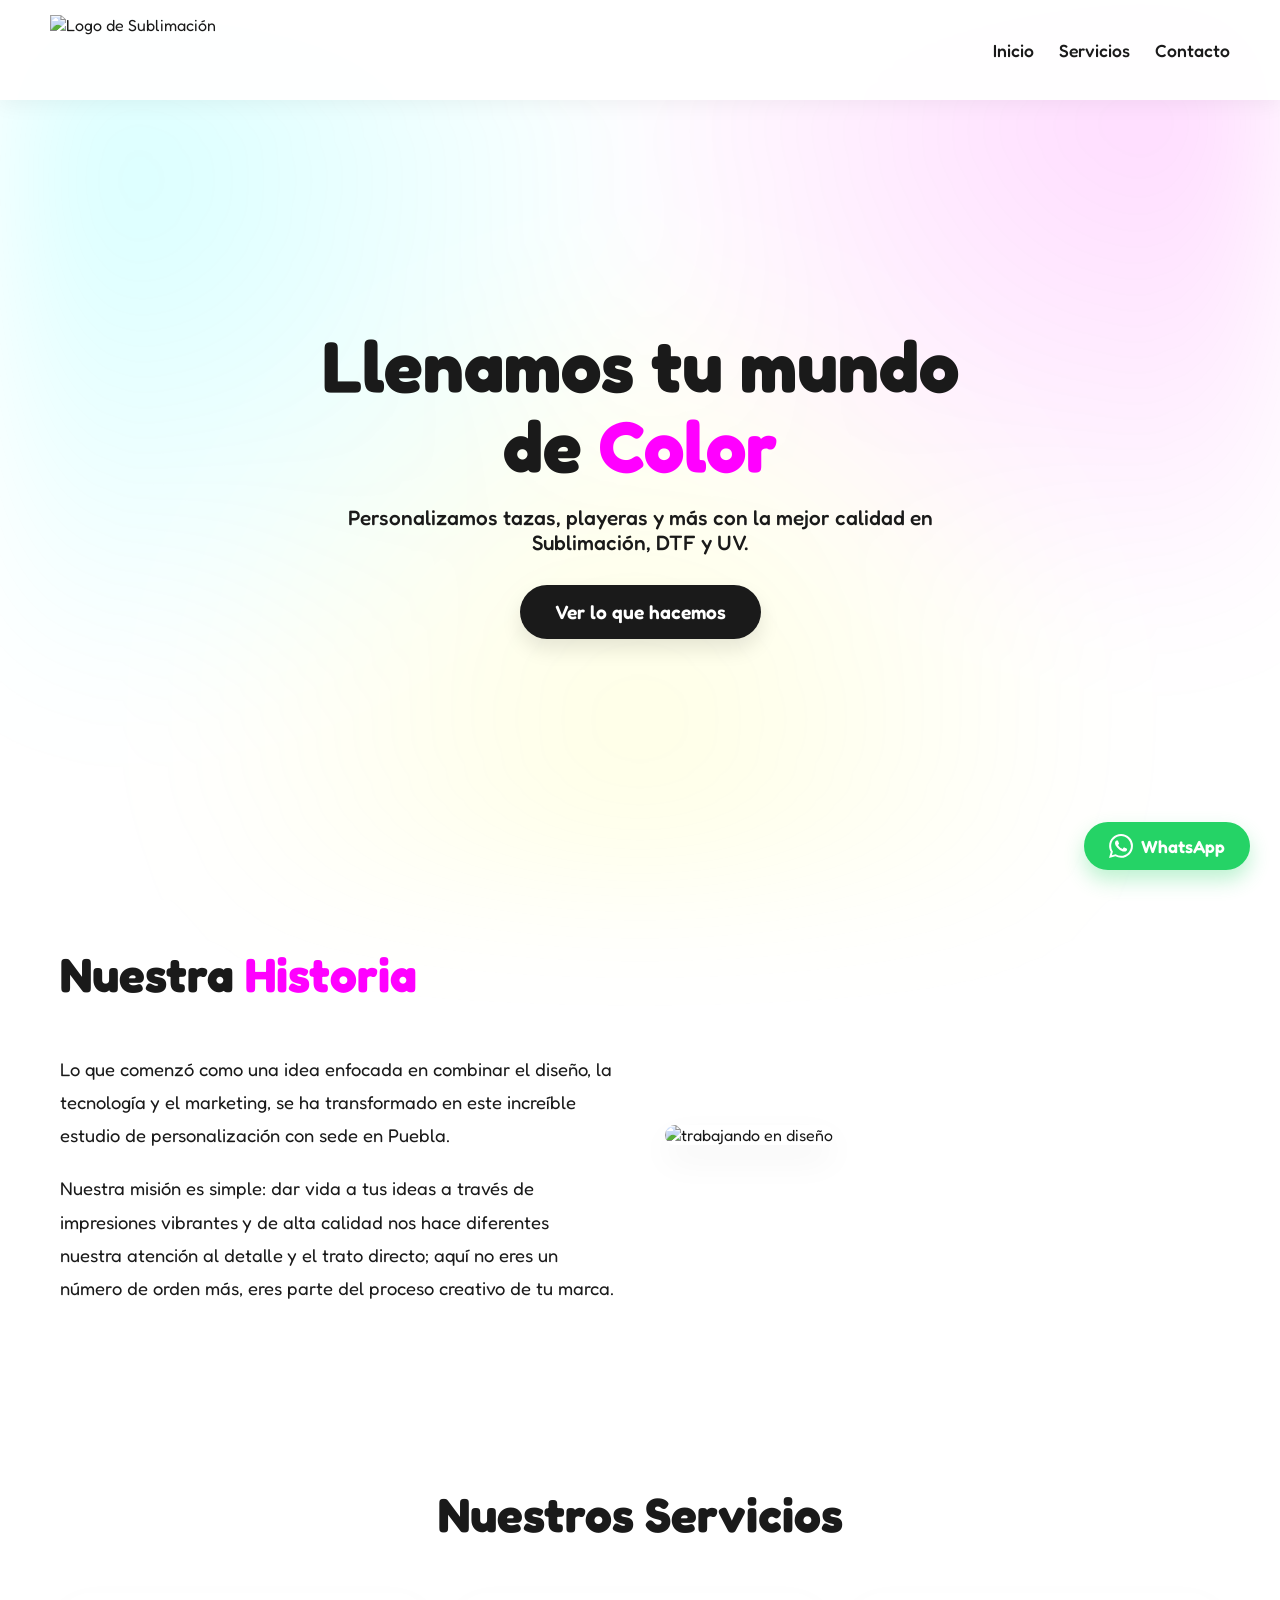
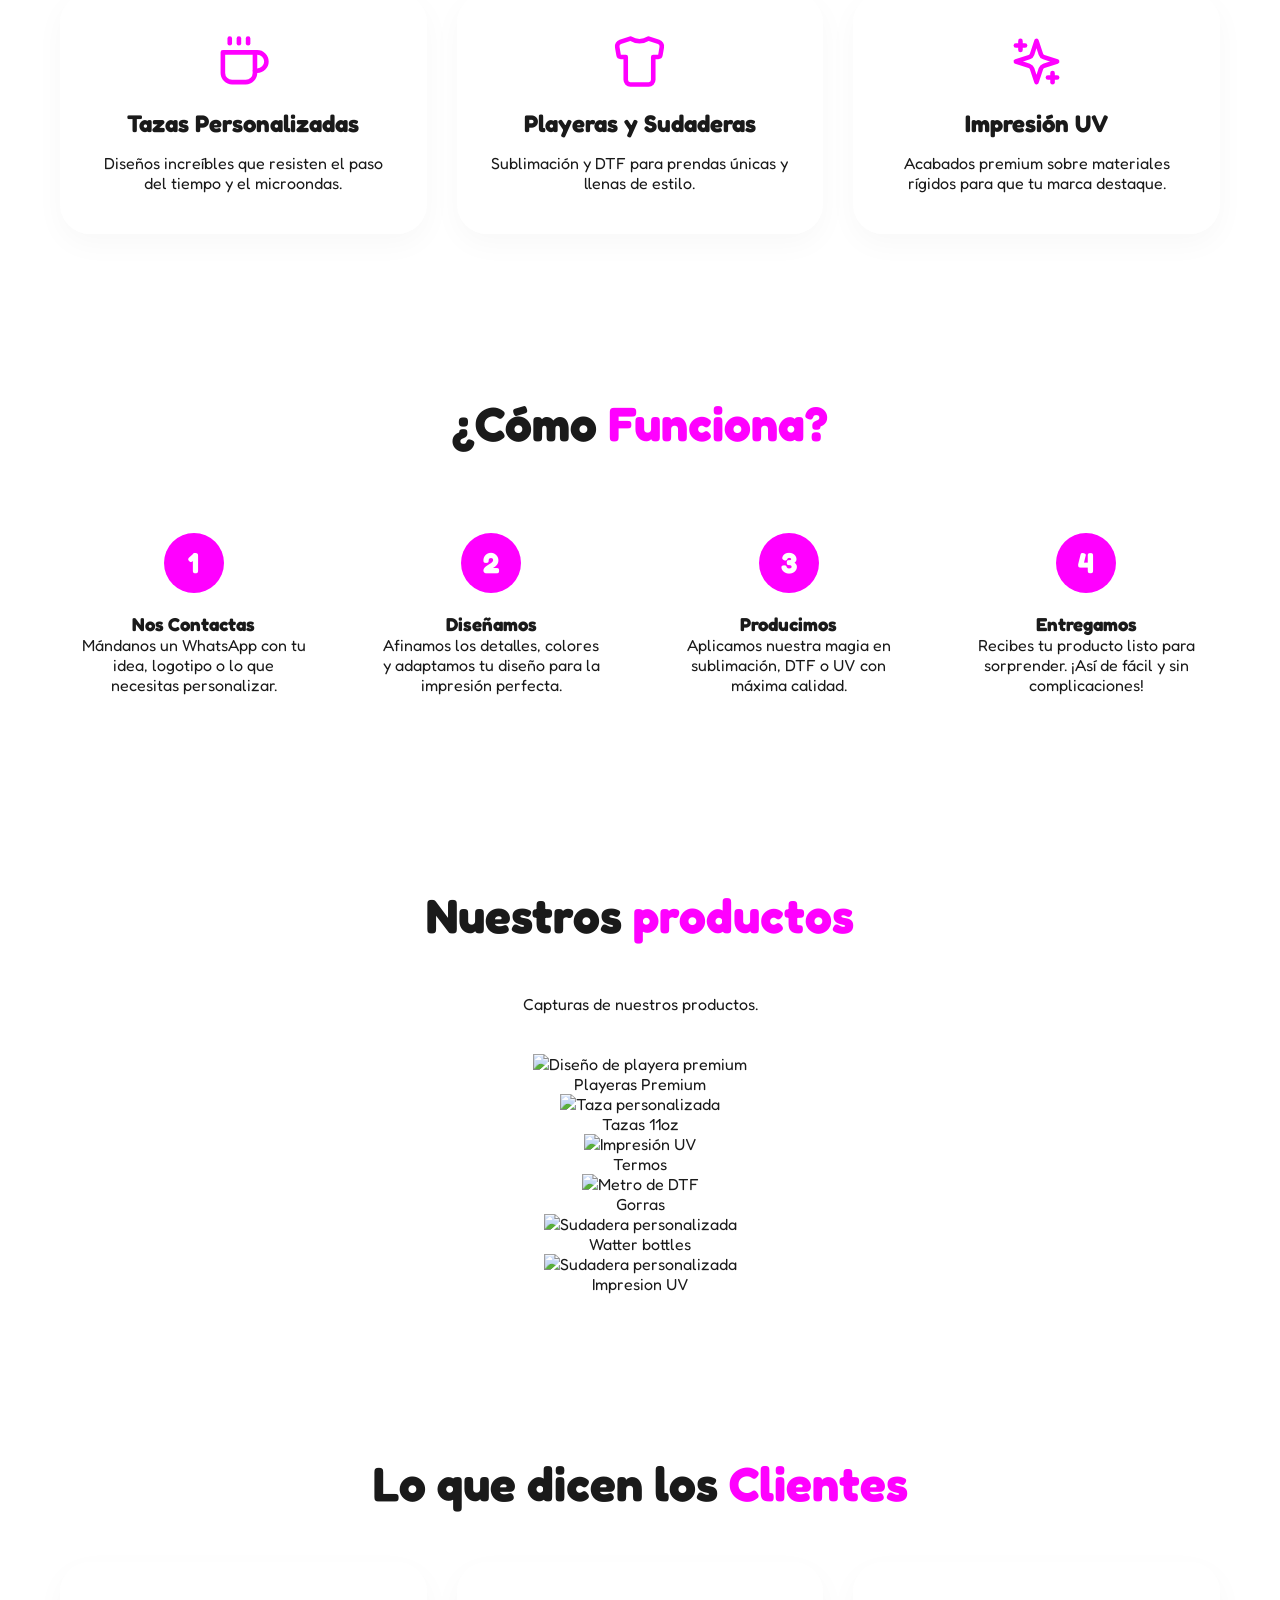
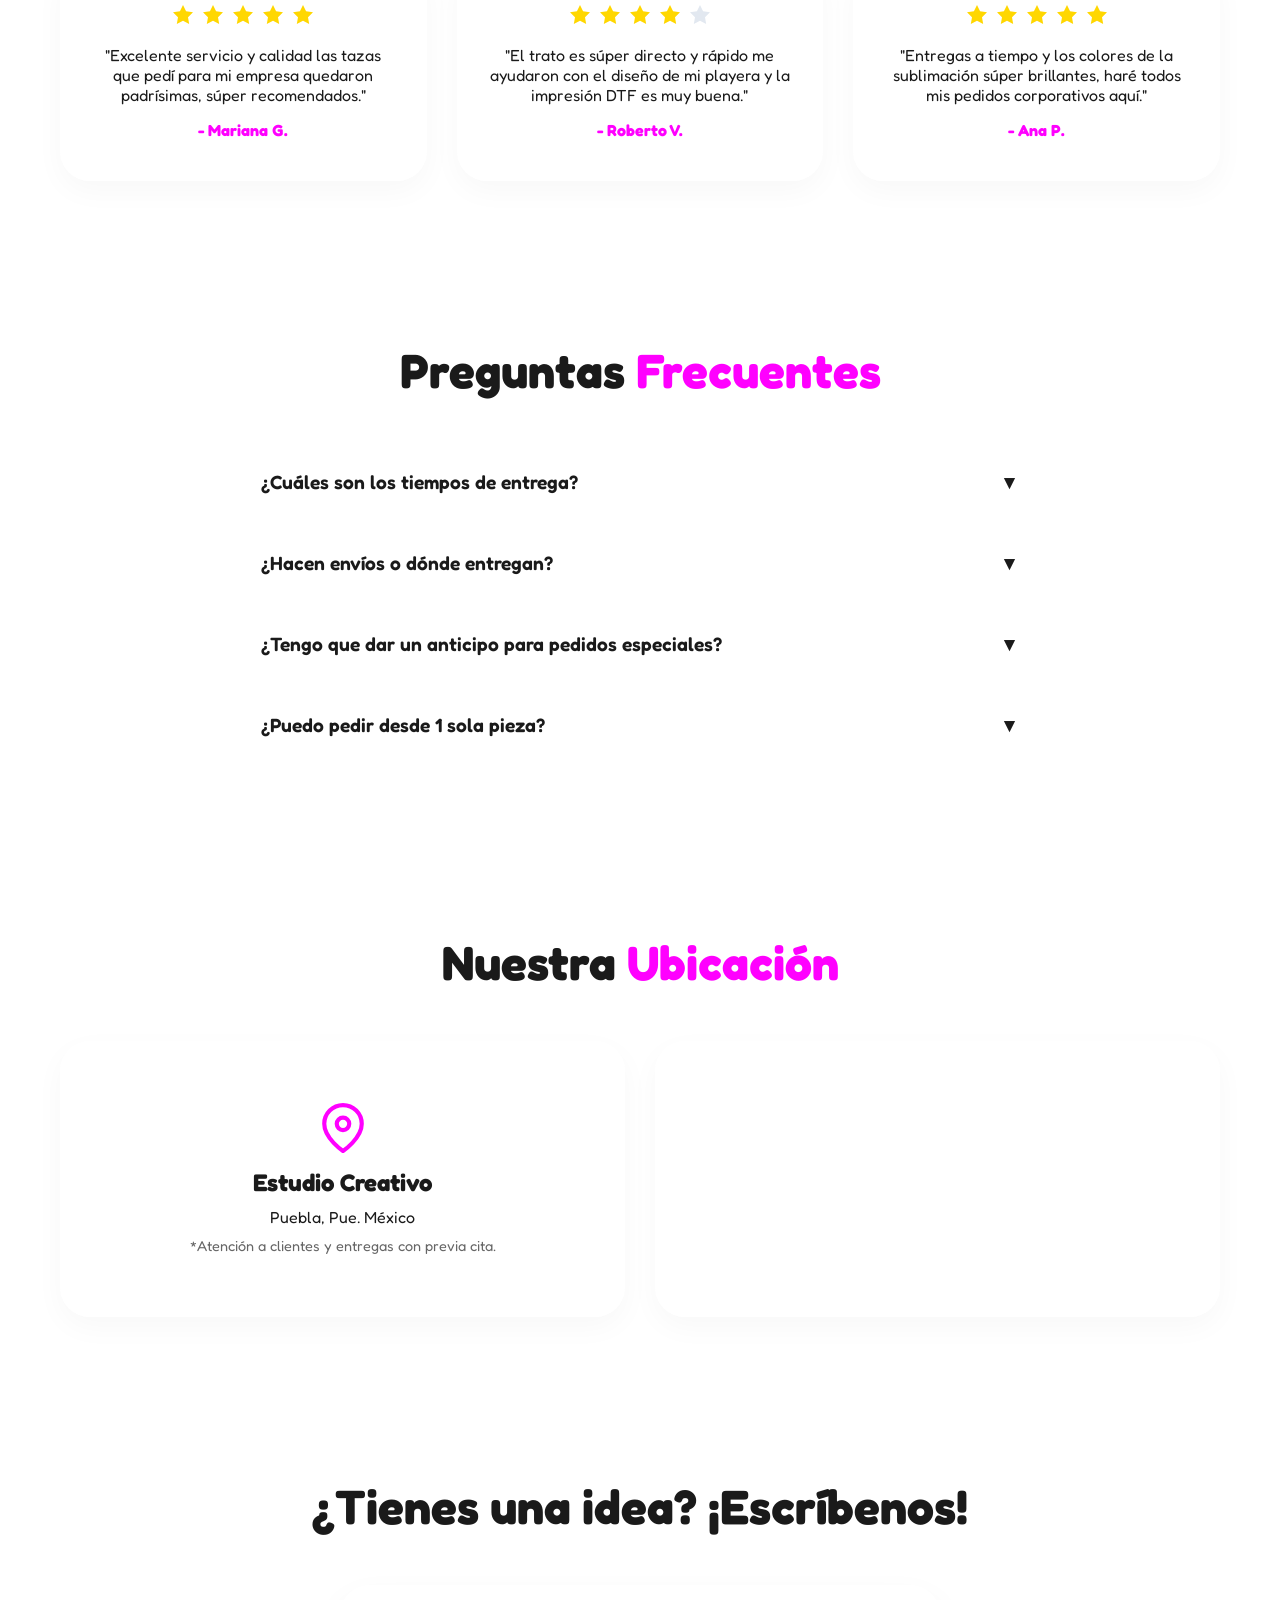
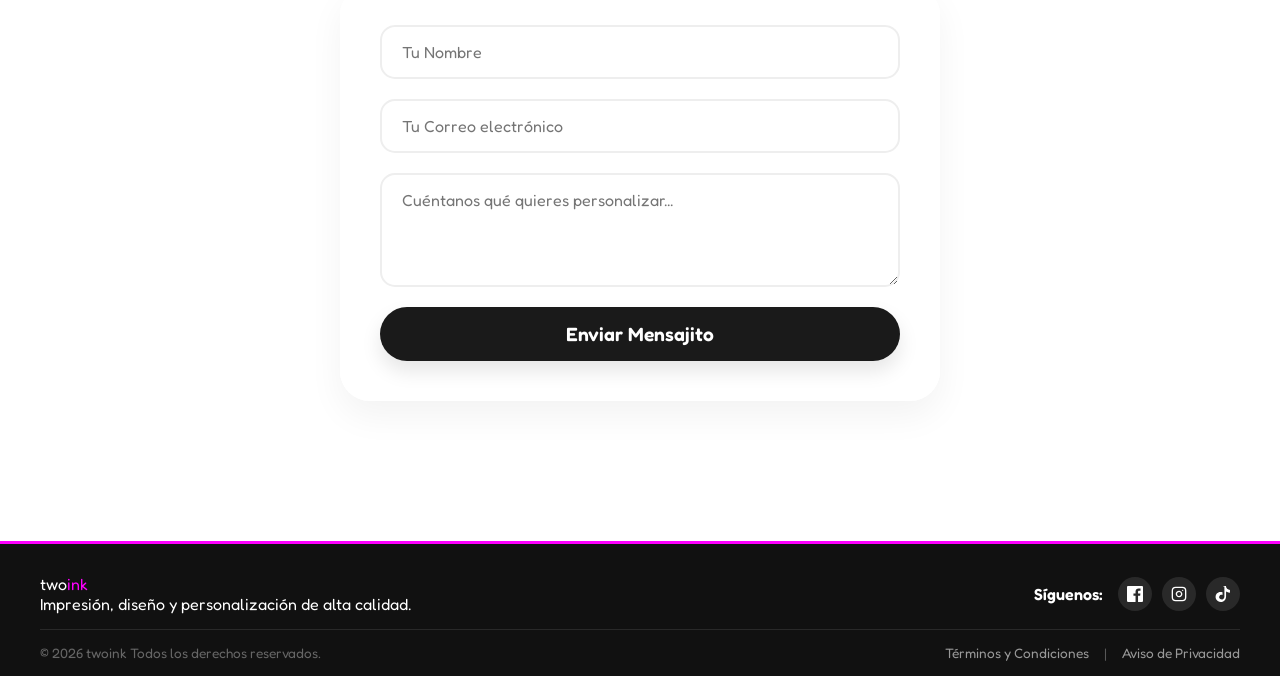
==== commit c2b05ac5: "Update index.html" ====
--- a/index.html
+++ b/index.html
@@ -13,7 +13,7 @@
 
     <header class="header-blanco">
         <div class="logo">
-            <img src="20260409t_8.57.21_1.png" alt="Logo de Sublimación" class="logo-img">
+            <img src="img/20260409t_8.57.21_1.png" alt="Logo de Sublimación" class="logo-img">
         </div>
         <nav>
             <ul>
@@ -39,7 +39,7 @@
                 <p>Nuestra misión es simple: dar vida a tus ideas a través de impresiones vibrantes y de alta calidad nos hace diferentes nuestra atención al detalle y el trato directo; aquí no eres un número de orden más, eres parte del proceso creativo de tu marca.</p>
             </div>
             <div class="nosotros-imagen pop-in delay-1">
-                <img src="img/nosotros.jpg" alt="trabajando en diseño" class="img-fluida">
+                <img src="img/20260409t_8.57.21_1.png" alt="trabajando en diseño" class="img-fluida">
             </div>
         </div>
     </section>
@@ -113,34 +113,41 @@
     </section>
 
    <section id="galeria" class="contenedor">
-        <h2 class="titulo-seccion pop-in">Nuestro <span class="color-text">Arte</span> en Vivo</h2>
-        <p class="pop-in delay-1" style="margin-bottom: 40px;">Capturas reales de productos entregados a nuestros clientes.</p>
+        <h2 class="titulo-seccion pop-in">Nuestros <span class="color-text">productos</span></h2>
+        <p class="pop-in delay-1" style="margin-bottom: 40px;">Capturas de nuestros productos.</p>
         
-        <div class="galeria-mosaico">
-            <div class="item-mosaico grande pop-in delay-1">
-                <img src="img/trabajo-destacado.jpg" alt="Diseño de playera premium">
-                <div class="info-tag">Playeras Premium</div>
-            </div>
-
-            <div class="item-mosaico vertical pop-in delay-2">
-                <img src="img/taza-vertical.jpg" alt="Taza personalizada">
-                <div class="info-tag">Tazas 11oz</div>
-            </div>
-
-            <div class="item-mosaico pop-in delay-3">
-                <img src="img/uv-trabajo.jpg" alt="Impresión UV">
-                <div class="info-tag">Detalle UV</div>
-            </div>
-
-            <div class="item-mosaico horizontal pop-in delay-4">
-                <img src="img/dtf-metro.jpg" alt="Metro de DTF">
-                <div class="info-tag">DTF por Metro</div>
-            </div>
-
-            <div class="item-mosaico pop-in delay-1">
-                <img src="img/sudadera.jpg" alt="Sudadera personalizada">
-                <div class="info-tag">Sudaderas</div>
-            </div>
+        <div class="galeria-estandar">
+            
+            <div class="galeria-item pop-in delay-1">
+                <img src="img/2026-04-15 at 8.28.46.jpeg" alt="Diseño de playera premium">
+                <div class="galeria-overlay"><span>Playeras Premium</span></div>
+            </div>
+
+            <div class="galeria-item pop-in delay-2">
+                <img src="img/2026-04-15 at 8.13.24.jpeg" alt="Taza personalizada">
+                <div class="galeria-overlay"><span>Tazas 11oz</span></div>
+            </div>
+
+            <div class="galeria-item pop-in delay-3">
+                <img src="img/2026-04-15 at 8.30.41.jpeg" alt="Impresión UV">
+                <div class="galeria-overlay"><span>Termos</span></div>
+            </div>
+
+            <div class="galeria-item pop-in delay-4">
+                <img src="img/2026-04-15 at 8.30.42.jpeg" alt="Metro de DTF">
+                <div class="galeria-overlay"><span>Gorras</span></div>
+            </div>
+
+            <div class="galeria-item pop-in delay-1">
+                <img src="img/2026-04-15 at 8.30.43.jpeg" alt="Sudadera personalizada">
+                <div class="galeria-overlay"><span>Watter bottles</span></div>
+            </div>
+
+            <div class="galeria-item pop-in delay-1">
+                <img src="img/m9kj6zm9kj6zm9kj.png" alt="Sudadera personalizada">
+                <div class="galeria-overlay"><span>Impresion UV</span></div>
+            </div>
+            
         </div>
     </section>
 <section id="testimonios" class="contenedor">
@@ -244,7 +251,7 @@
         </form>
     </section>
 
-    <a href="https://wa.me/TUNUMERODEWHATSAPP" target="_blank" class="whatsapp-btn pop-in delay-3">
+    <a href="https://wa.me/2213573007" target="_blank" class="whatsapp-btn pop-in delay-3">
         <svg xmlns="http://www.w3.org/2000/svg" viewBox="0 0 24 24" width="24" height="24" fill="currentColor">
             <path d="M17.472 14.382c-.297-.149-1.758-.867-2.03-.967-.273-.099-.471-.148-.67.15-.197.297-.767.966-.94 1.164-.173.199-.347.223-.644.075-.297-.15-1.255-.463-2.39-1.475-.883-.788-1.48-1.761-1.653-2.059-.173-.297-.018-.458.13-.606.134-.133.298-.347.446-.52.149-.174.198-.298.298-.497.099-.198.05-.371-.025-.52-.075-.149-.669-1.612-.916-2.207-.242-.579-.487-.5-.669-.51-.173-.008-.371-.01-.57-.01-.198 0-.52.074-.792.372-.272.297-1.04 1.016-1.04 2.479 0 1.462 1.065 2.875 1.213 3.074.149.198 2.096 3.2 5.077 4.487.709.306 1.262.489 1.694.625.712.227 1.36.195 1.871.118.571-.085 1.758-.719 2.006-1.413.248-.694.248-1.289.173-1.413-.074-.124-.272-.198-.57-.347m-5.421 7.403h-.004a9.87 9.87 0 01-5.031-1.378l-.361-.214-3.741.982.998-3.648-.235-.374a9.86 9.86 0 01-1.51-5.26c.001-5.45 4.436-9.884 9.888-9.884 2.64 0 5.122 1.03 6.988 2.898a9.825 9.825 0 012.893 6.994c-.003 5.45-4.437 9.884-9.885 9.884m8.413-18.297A11.815 11.815 0 0012.05 0C5.495 0 .16 5.335.157 11.892c0 2.096.547 4.142 1.588 5.945L.057 24l6.305-1.654a11.882 11.882 0 005.683 1.448h.005c6.554 0 11.89-5.335 11.893-11.893a11.821 11.821 0 00-3.48-8.413z"/>
         </svg>
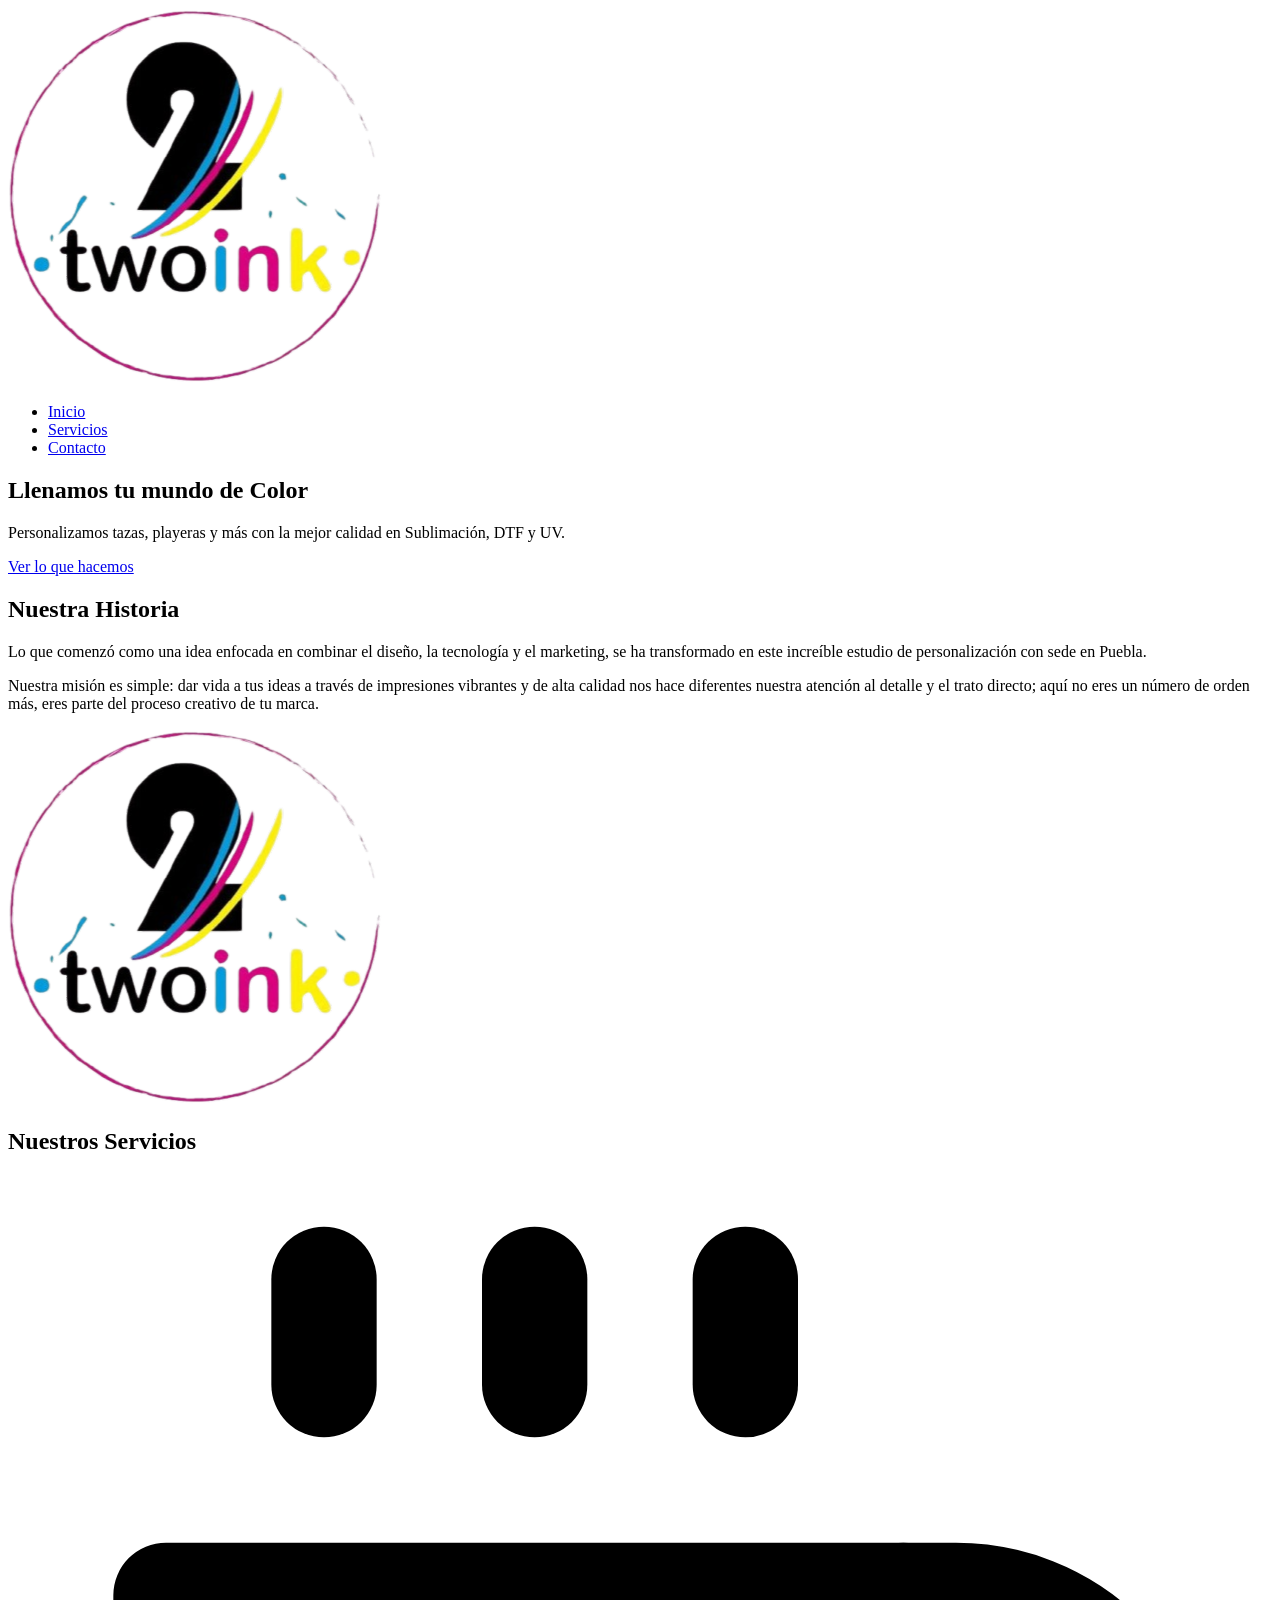
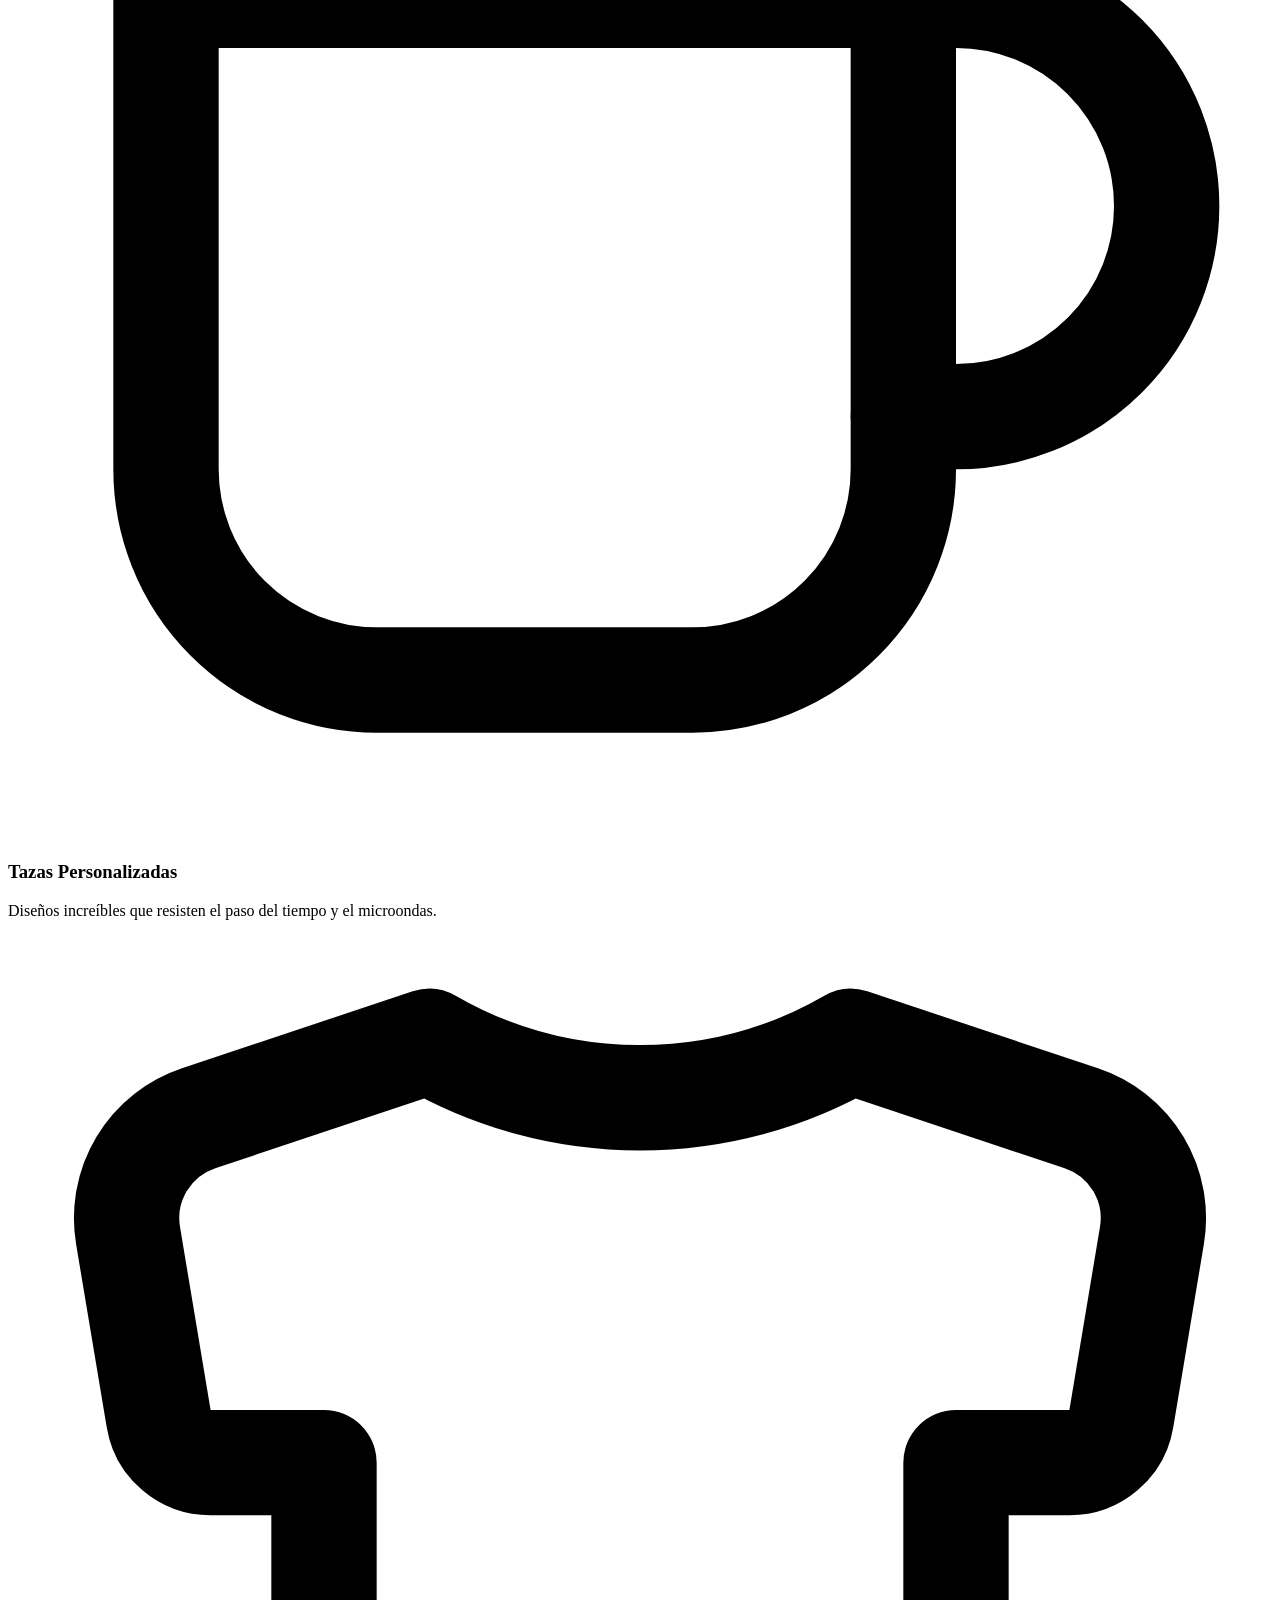
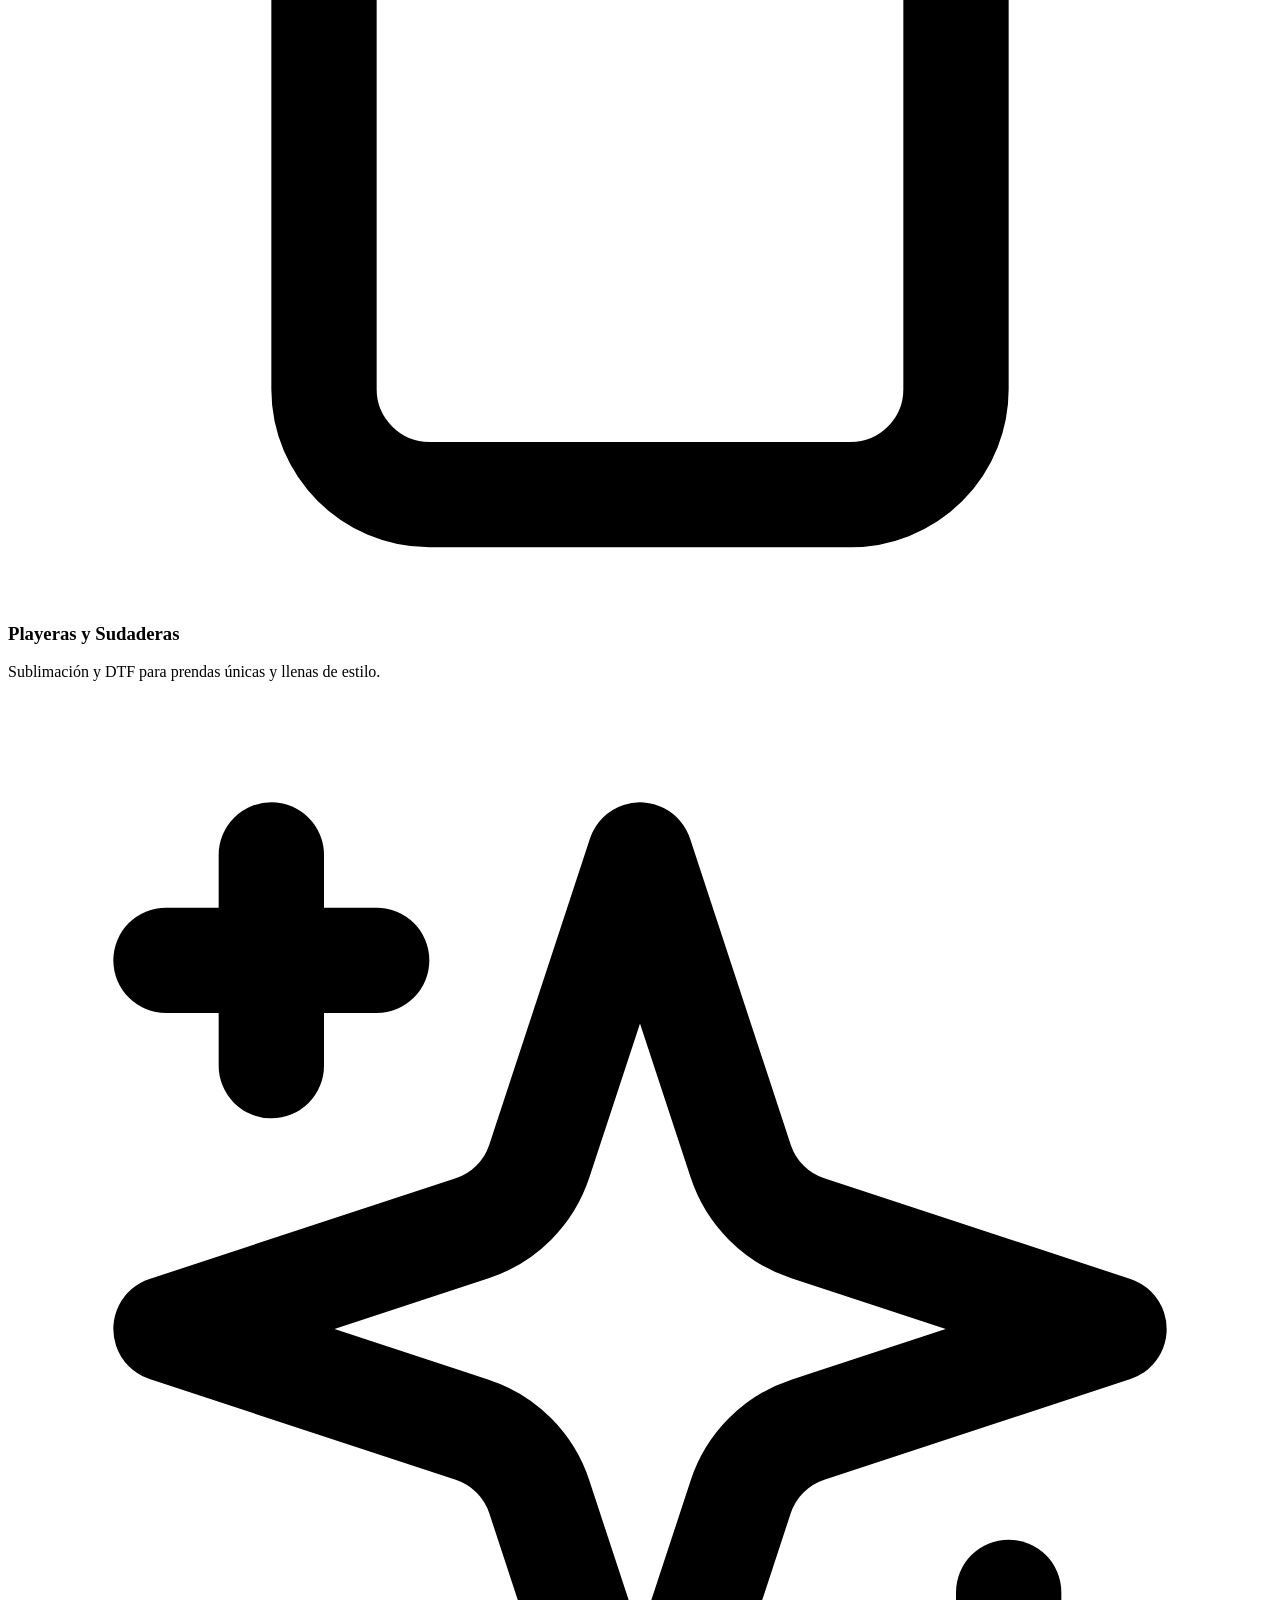
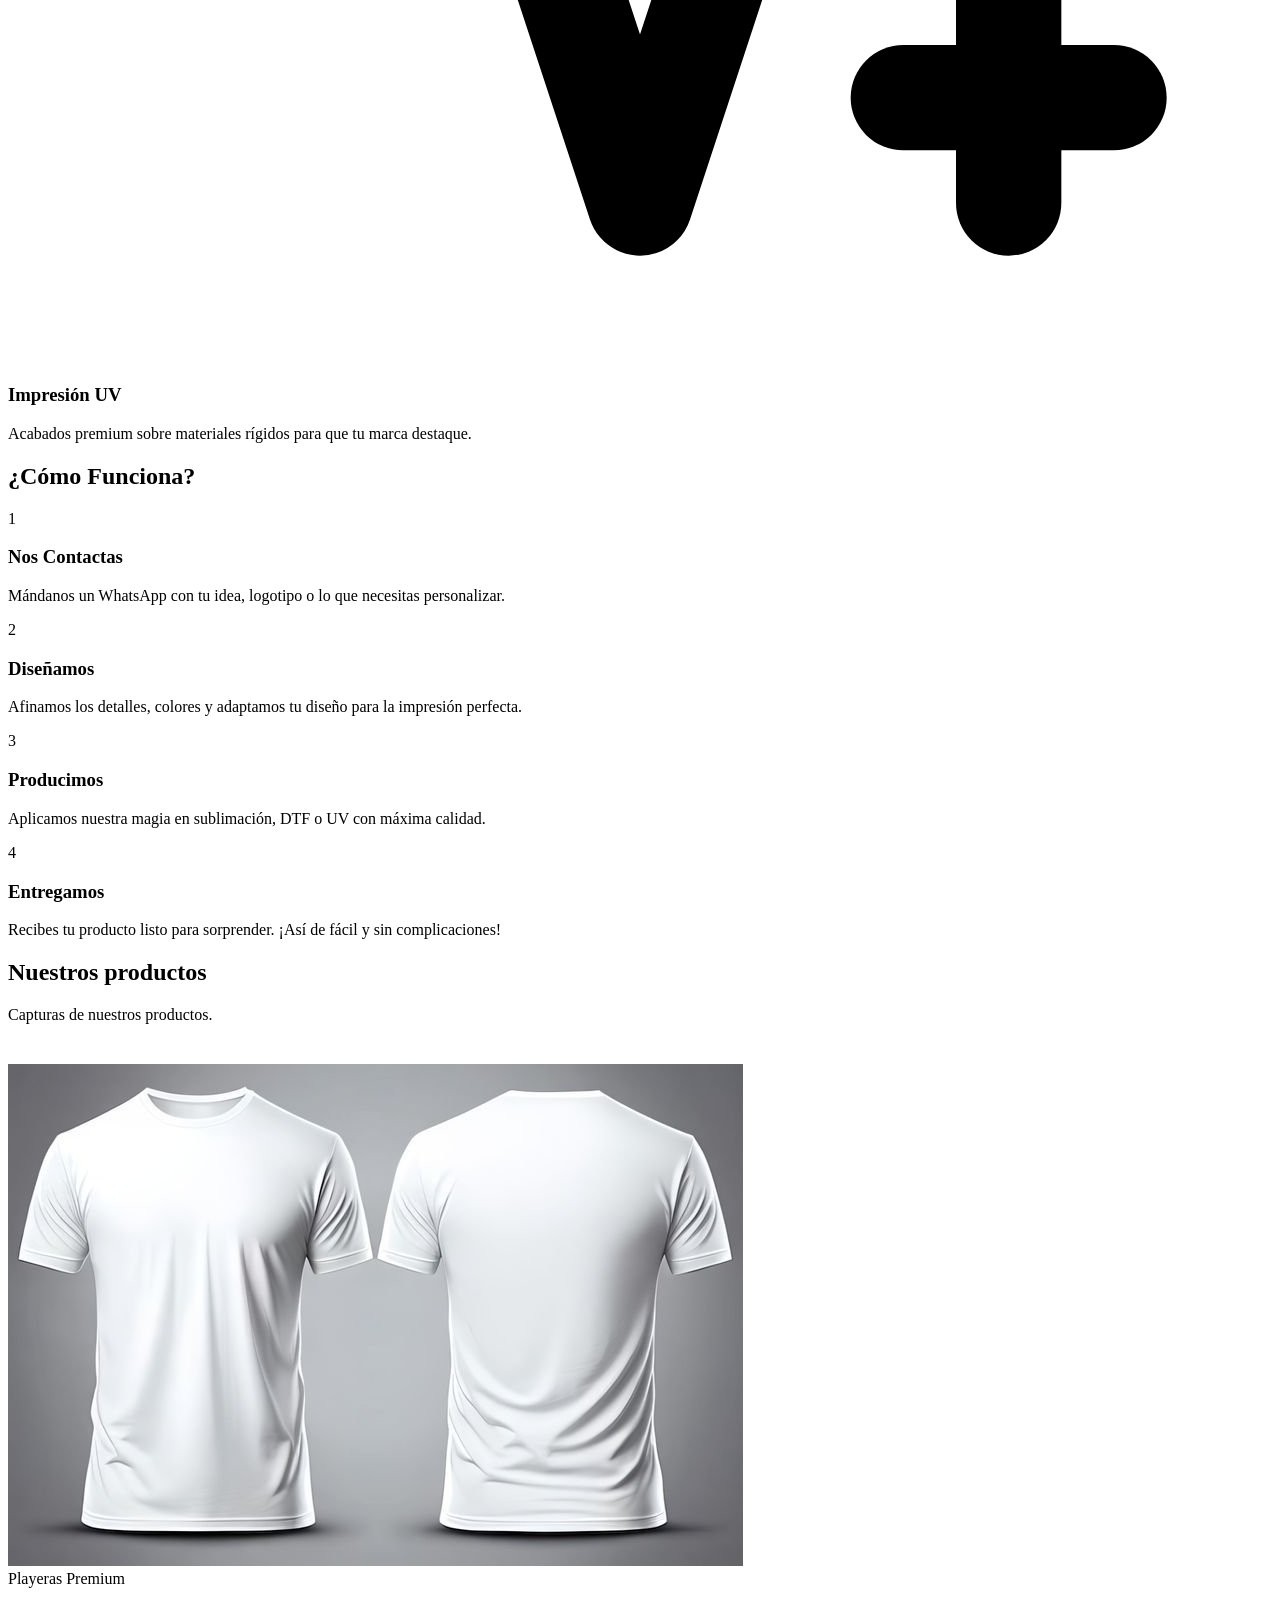
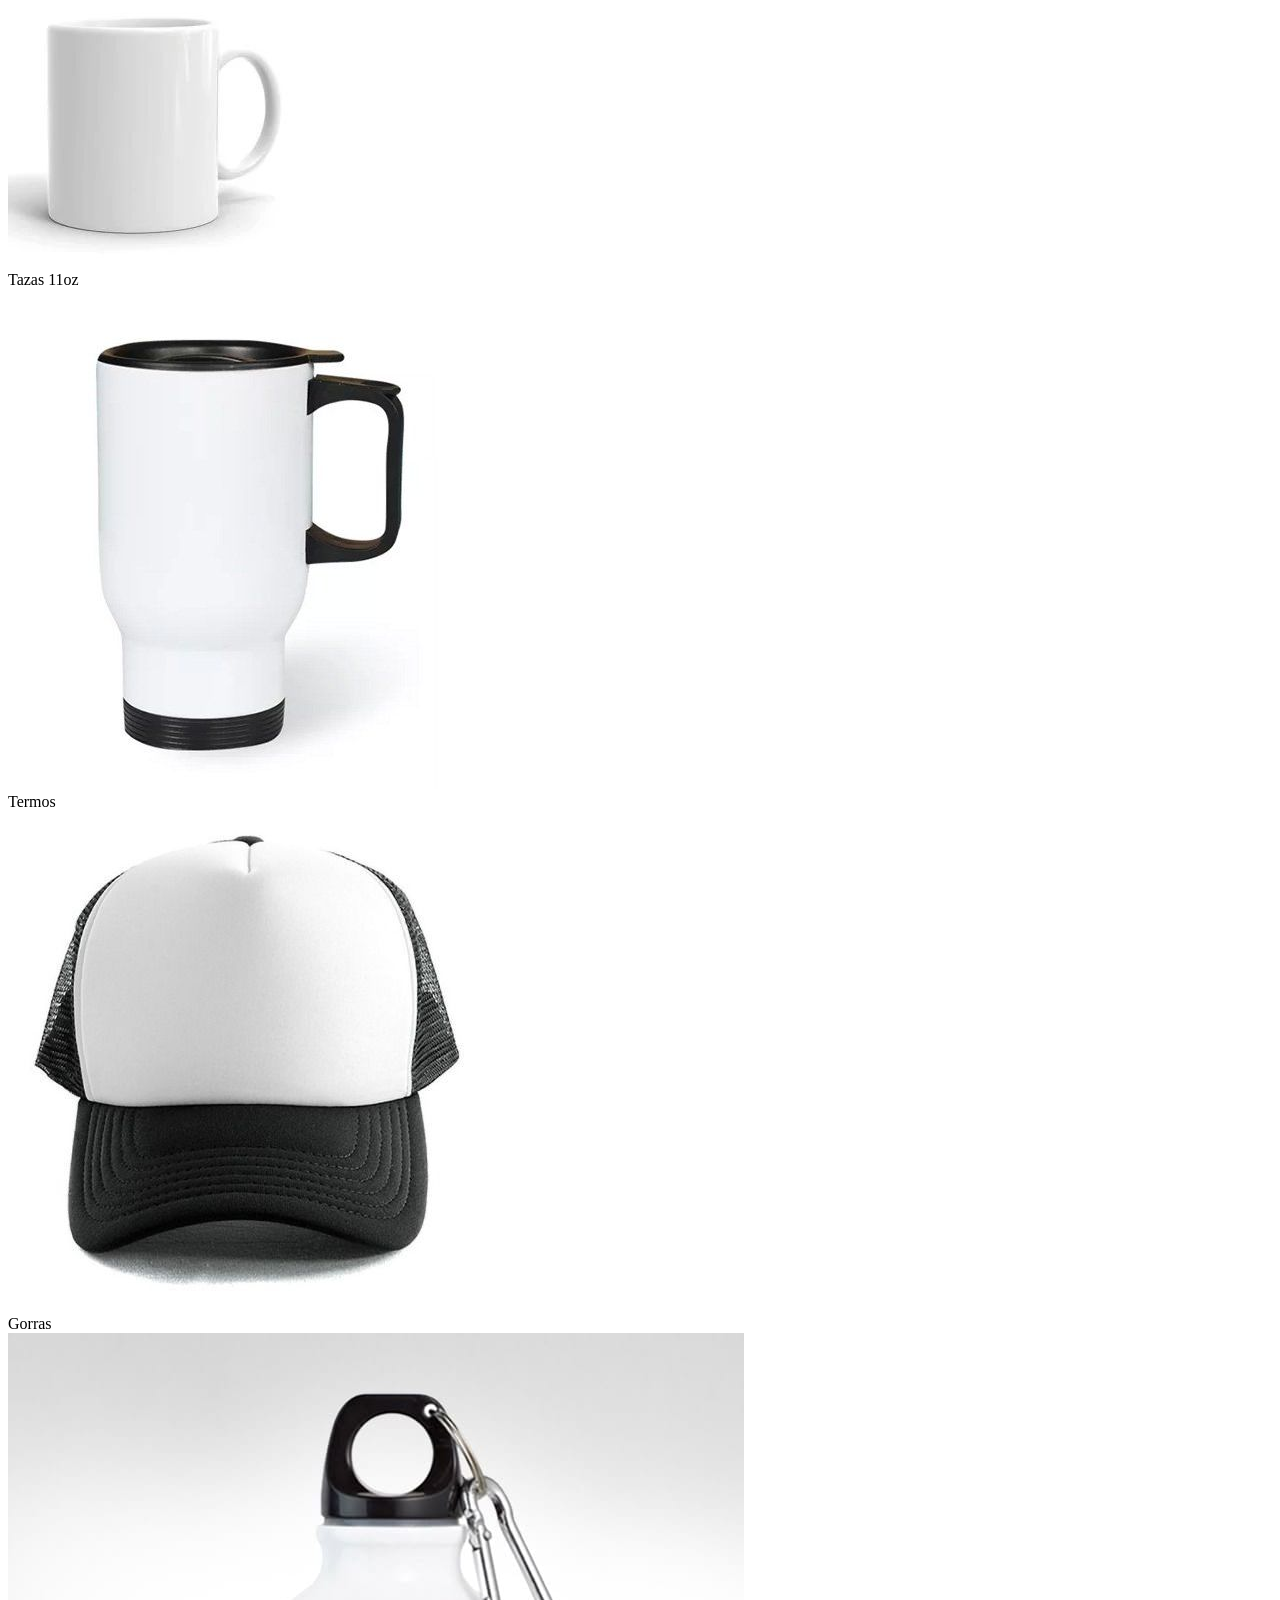
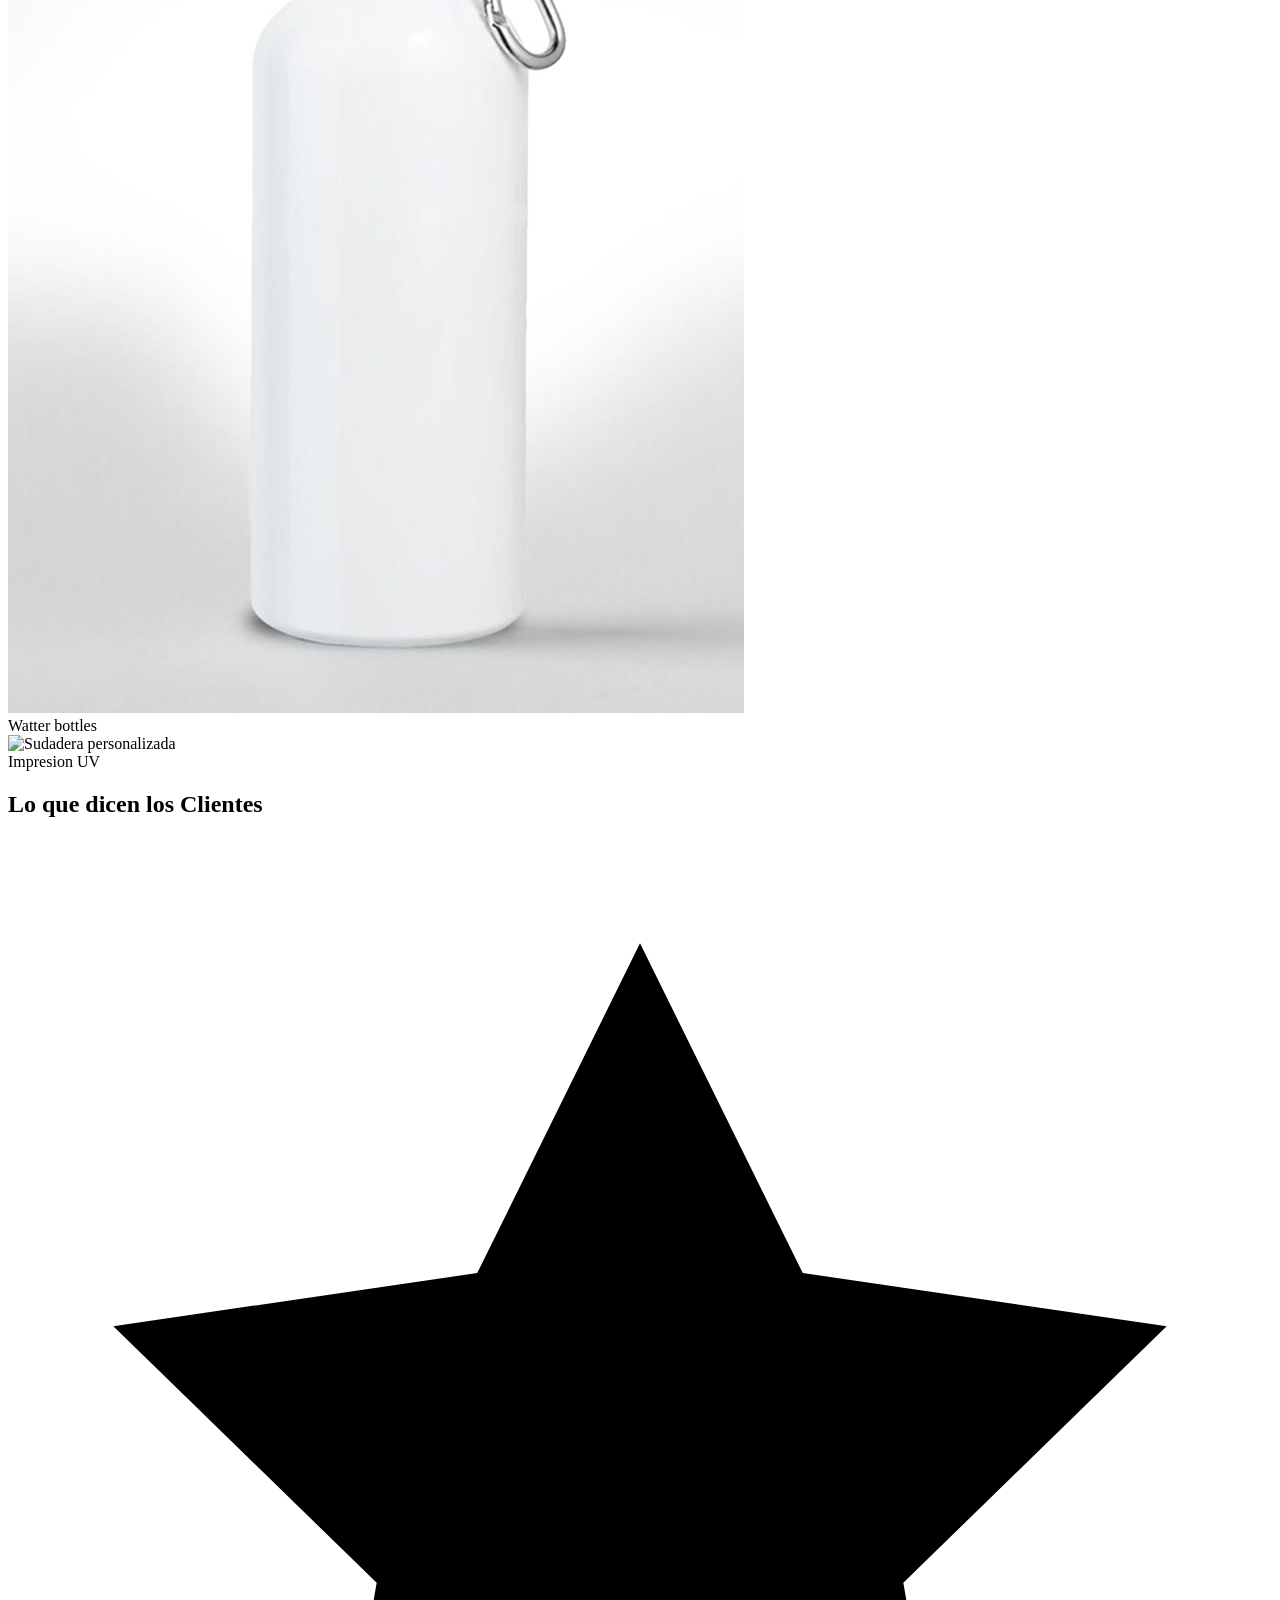
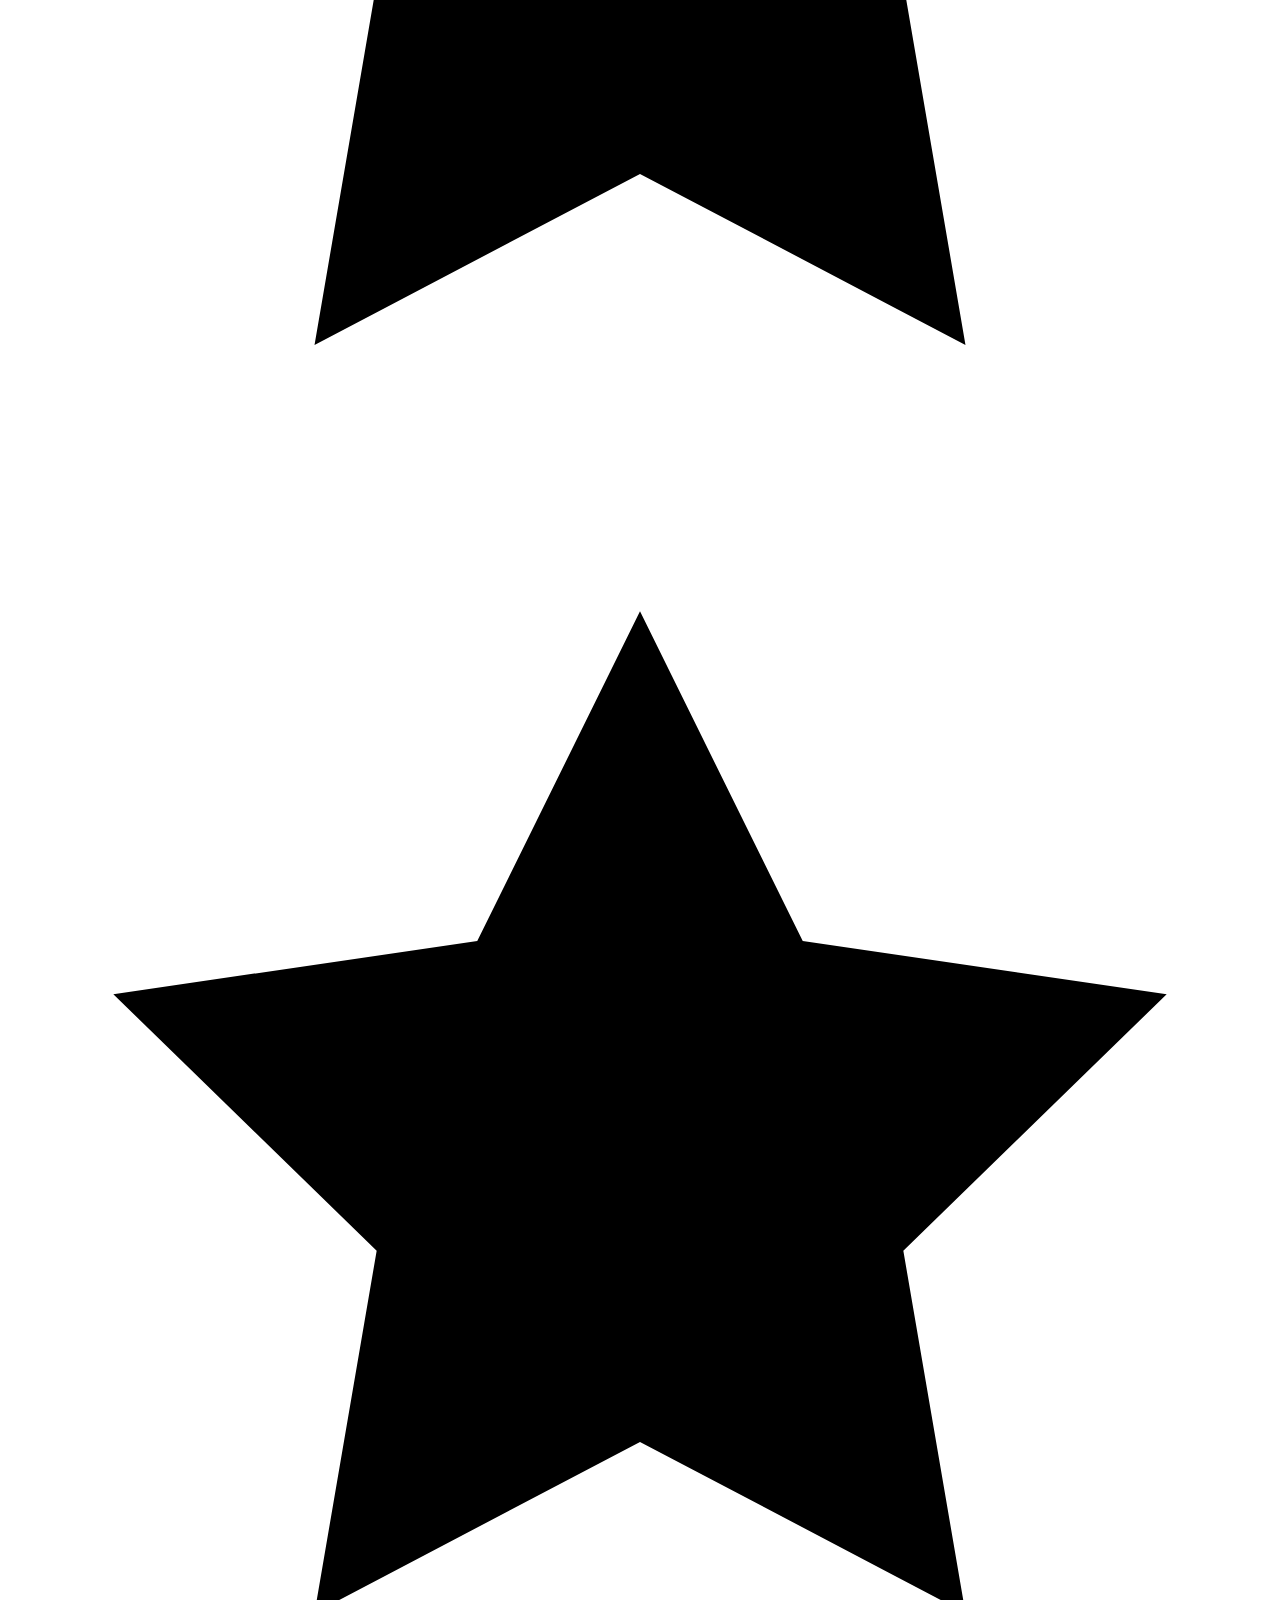
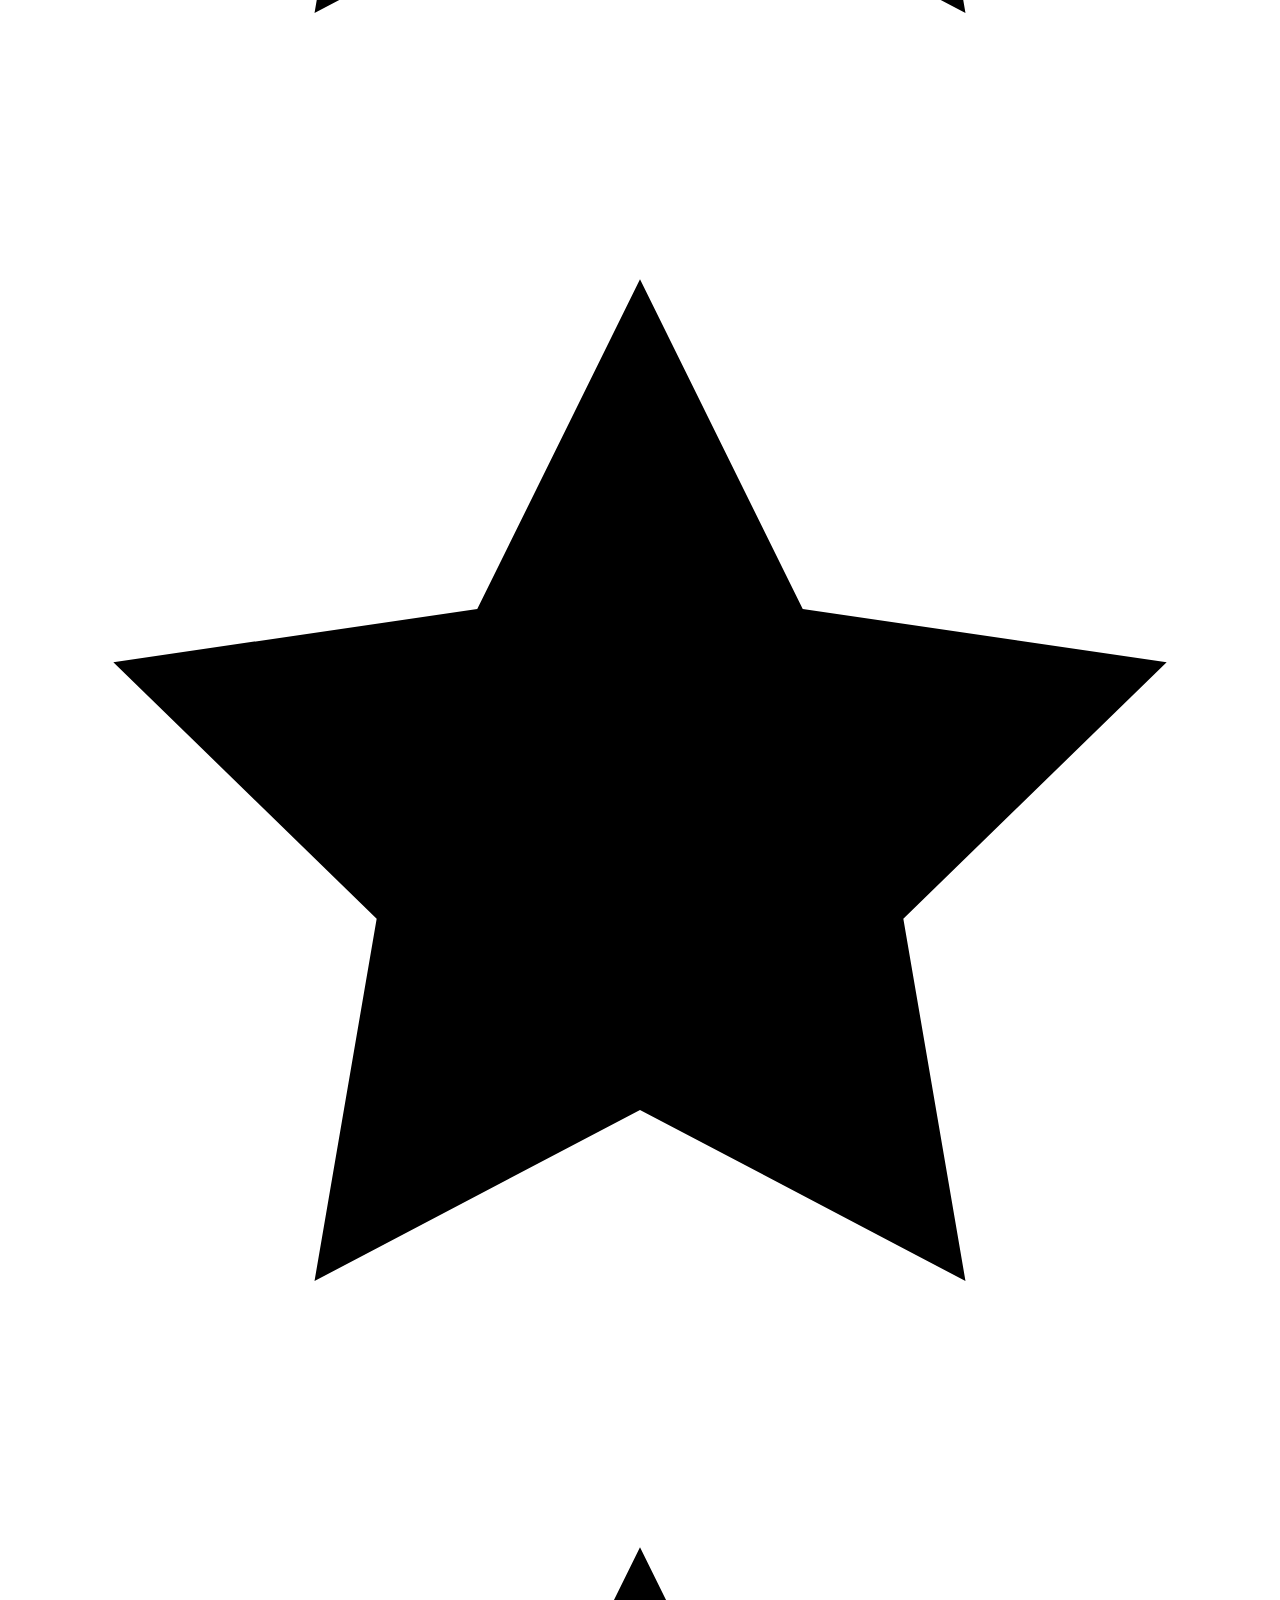
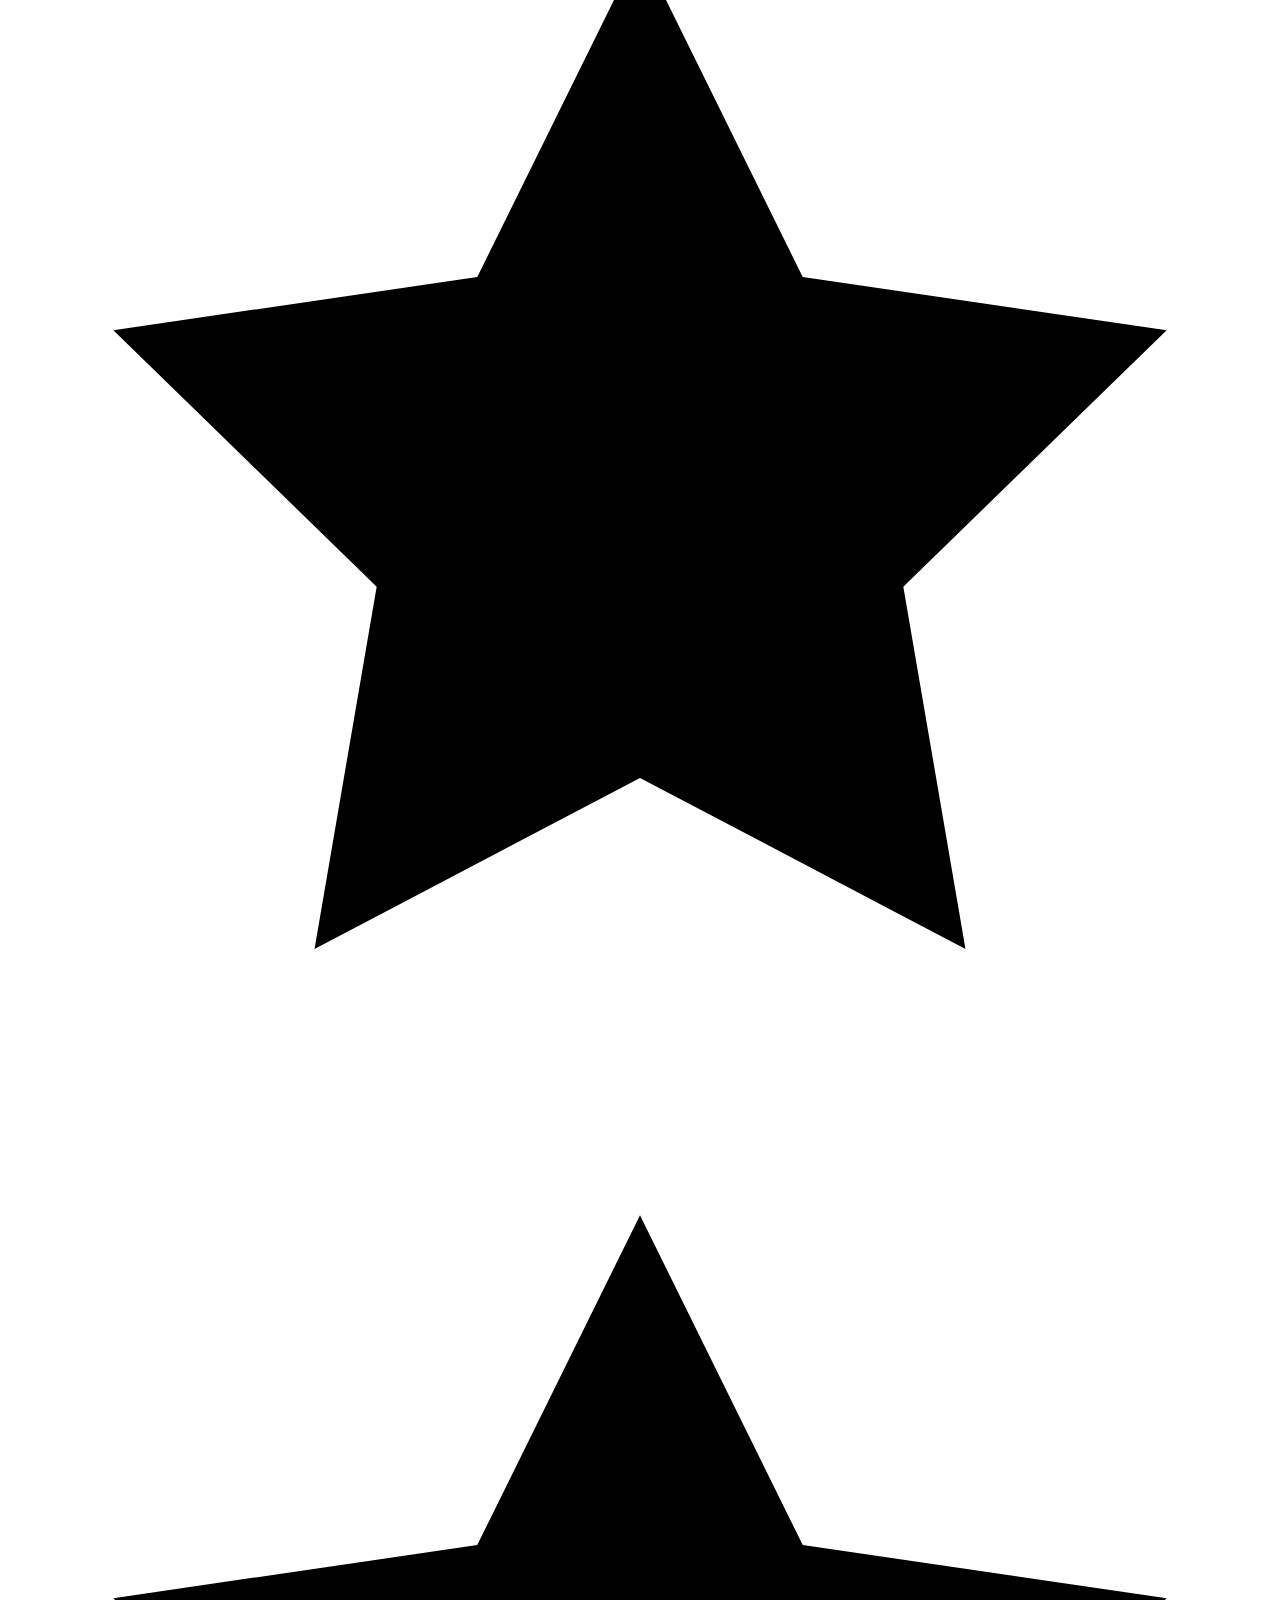
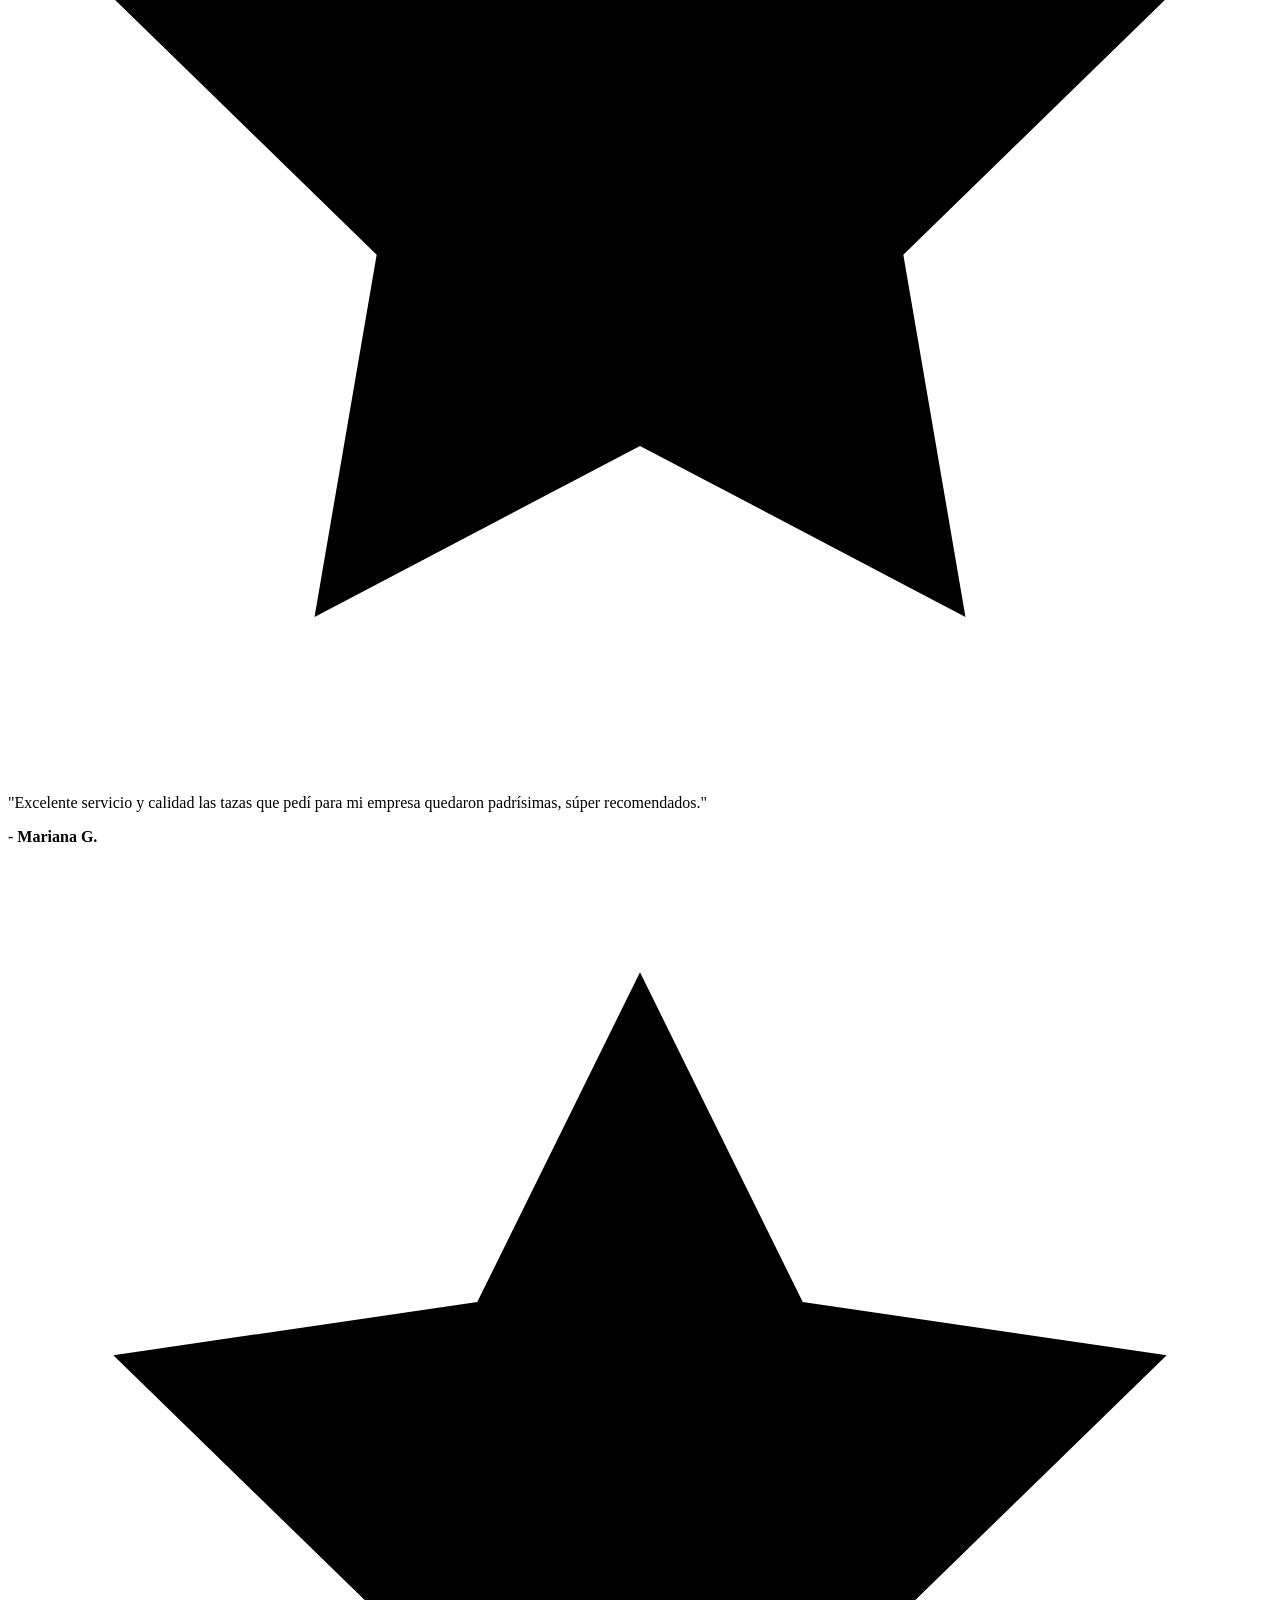
==== commit 0e73d350: "Update index.html" ====
--- a/index.html
+++ b/index.html
@@ -13,7 +13,7 @@
 
     <header class="header-blanco">
         <div class="logo">
-            <img src="img/20260409t_8.57.21_1.png" alt="Logo de Sublimación" class="logo-img">
+            <img src="20260409t_8.57.21_1.png" alt="Logo de Sublimación" class="logo-img">
         </div>
         <nav>
             <ul>
@@ -39,7 +39,7 @@
                 <p>Nuestra misión es simple: dar vida a tus ideas a través de impresiones vibrantes y de alta calidad nos hace diferentes nuestra atención al detalle y el trato directo; aquí no eres un número de orden más, eres parte del proceso creativo de tu marca.</p>
             </div>
             <div class="nosotros-imagen pop-in delay-1">
-                <img src="img/20260409t_8.57.21_1.png" alt="trabajando en diseño" class="img-fluida">
+                <img src="20260409t_8.57.21_1.png" alt="trabajando en diseño" class="img-fluida">
             </div>
         </div>
     </section>
@@ -119,32 +119,32 @@
         <div class="galeria-estandar">
             
             <div class="galeria-item pop-in delay-1">
-                <img src="img/2026-04-15 at 8.28.46.jpeg" alt="Diseño de playera premium">
+                <img src="2026-04-15 at 8.28.46.jpeg" alt="Diseño de playera premium">
                 <div class="galeria-overlay"><span>Playeras Premium</span></div>
             </div>
 
             <div class="galeria-item pop-in delay-2">
-                <img src="img/2026-04-15 at 8.13.24.jpeg" alt="Taza personalizada">
+                <img src="2026-04-15 at 8.13.24.jpeg" alt="Taza personalizada">
                 <div class="galeria-overlay"><span>Tazas 11oz</span></div>
             </div>
 
             <div class="galeria-item pop-in delay-3">
-                <img src="img/2026-04-15 at 8.30.41.jpeg" alt="Impresión UV">
+                <img src="2026-04-15 at 8.30.41.jpeg" alt="Impresión UV">
                 <div class="galeria-overlay"><span>Termos</span></div>
             </div>
 
             <div class="galeria-item pop-in delay-4">
-                <img src="img/2026-04-15 at 8.30.42.jpeg" alt="Metro de DTF">
+                <img src="2026-04-15 at 8.30.42.jpeg" alt="Metro de DTF">
                 <div class="galeria-overlay"><span>Gorras</span></div>
             </div>
 
             <div class="galeria-item pop-in delay-1">
-                <img src="img/2026-04-15 at 8.30.43.jpeg" alt="Sudadera personalizada">
+                <img src="2026-04-15 at 8.30.43.jpeg" alt="Sudadera personalizada">
                 <div class="galeria-overlay"><span>Watter bottles</span></div>
             </div>
 
             <div class="galeria-item pop-in delay-1">
-                <img src="img/m9kj6zm9kj6zm9kj.png" alt="Sudadera personalizada">
+                <img src="m9kj6zm9kj6zm9kj.png" alt="Sudadera personalizada">
                 <div class="galeria-overlay"><span>Impresion UV</span></div>
             </div>
             
--- a/style.css
+++ b/style.css
@@ -1,603 +1,53 @@
-/* Configuración Base */
-* {
-    margin: 0;
-    padding: 0;
-    box-sizing: border-box;
-    font-family: 'Fredoka', sans-serif;
-    scroll-behavior: smooth;
-}
+document.addEventListener('DOMContentLoaded', () => {
+    const elementosAnimados = document.querySelectorAll('.pop-in');
 
-:root {
-    --color-1: #00FFFF; 
-    --color-2: #FF00FF; 
-    --color-3: #FFFF00;
-    --blanco: #ffffff;
-    --texto: #1a1a1a;
-    --acento: #FF00FF; 
-}
+    const observador = new IntersectionObserver((entradas) => {
+        entradas.forEach(entrada => {
+            if (entrada.isIntersecting) {
+                entrada.target.classList.add('visible');
+            }
+        });
+    }, {
+        threshold: 0.1 
+    });
 
-body {
-    color: var(--texto);
-    background-color: var(--blanco);
-    overflow-x: hidden;
-    position: relative;
-}
+    elementosAnimados.forEach(elemento => {
+        observador.observe(elemento);
+    });
 
-.fondo-artistico {
-    position: fixed;
-    top: 0;
-    left: 0;
-    width: 100%;
-    height: 100vh;
-    z-index: -1;
-    background: 
-        radial-gradient(circle at 10% 20%, rgba(0, 255, 255, 0.15) 0%, transparent 40%),
-        radial-gradient(circle at 90% 10%, rgba(255, 0, 255, 0.15) 0%, transparent 40%),
-        radial-gradient(circle at 50% 80%, rgba(255, 255, 0, 0.1) 0%, transparent 50%);
-    filter: blur(60px);
-}
+    const formulario = document.getElementById('formulario-contacto');
+    if(formulario) {
+        formulario.addEventListener('submit', function(evento) {
+            evento.preventDefault(); 
+            const nombre = formulario.querySelector('input[type="text"]').value;
+            const correo = formulario.querySelector('input[type="email"]').value;
+            const mensaje = formulario.querySelector('textarea').value;
+            
+            const numeroCliente = "2213573007"; 
+            
+            const textoWhatsApp = `¡Hola! Vengo de la página web.%0A%0A*Mi nombre es:* ${nombre}%0A*Mi correo:* ${correo}%0A*Me interesa:* ${mensaje}`;
+            
+            const urlWhatsApp = `https://wa.me/${numeroCliente}?text=${textoWhatsApp}`;
+            window.open(urlWhatsApp, '_blank');
+            
+            formulario.reset();
+        });
+    }
 
-.header-blanco {
-    background: rgba(255, 255, 255, 0.95);
-    padding: 15px 50px;
-    display: flex;
-    justify-content: space-between;
-    align-items: center;
-    position: sticky;
-    top: 0;
-    z-index: 1000;
-    box-shadow: 0 5px 20px rgba(0,0,0,0.05);
-}
+    const faqPreguntas = document.querySelectorAll('.faq-pregunta');
+    
+    faqPreguntas.forEach(pregunta => {
+        pregunta.addEventListener('click', () => {
+            const faqItem = pregunta.parentElement;
+            
+            document.querySelectorAll('.faq-item').forEach(item => {
+                if(item !== faqItem) {
+                    item.classList.remove('activa');
+                }
+            });
 
-.logo-img {
-    height: 70px; /* Ajusta este valor si tu logo se ve muy grande o pequeño */
-    width: auto;
-    display: block;
-    transition: transform 0.3s ease;
-}
+            faqItem.classList.toggle('activa');
+        });
+    });
 
-.logo-img:hover {
-    transform: scale(1.05);
-}
-
-nav ul { display: flex; gap: 25px; list-style: none; }
-nav a { color: var(--texto); text-decoration: none; font-weight: 500; font-size: 1.1rem; transition: 0.3s; }
-nav a:hover { color: var(--acento); }
-
-/* Sección Inicio (Hero) */
-.hero {
-    display: flex;
-    align-items: center;
-    justify-content: center; /* Centramos el contenido */
-    min-height: 85vh;
-    padding: 0 5%;
-    text-align: center;
-}
-
-.hero-texto {
-    max-width: 700px;
-}
-
-.hero h1 {
-    font-size: 4.5rem;
-    line-height: 1.1;
-    margin-bottom: 20px;
-    color: var(--texto);
-}
-
-.color-text {
-    color: var(--acento);
-}
-
-.hero p {
-    font-size: 1.3rem;
-    margin-bottom: 30px;
-    font-weight: 500;
-}
-
-/* Botones */
-.btn-colorido {
-    display: inline-block;
-    background: var(--texto);
-    color: white;
-    padding: 15px 35px;
-    border-radius: 50px;
-    text-decoration: none;
-    font-size: 1.2rem;
-    font-weight: 600;
-    border: none;
-    cursor: pointer;
-    box-shadow: 0 10px 20px rgba(0, 0, 0, 0.1);
-    transition: 0.3s cubic-bezier(0.175, 0.885, 0.32, 1.275);
-}
-
-.btn-colorido:hover {
-    background: var(--acento);
-    transform: translateY(-5px) scale(1.05);
-    box-shadow: 0 15px 25px rgba(255, 0, 255, 0.3);
-}
-
-/* Contenedores y Secciones */
-.contenedor {
-    max-width: 1200px;
-    margin: 0 auto;
-    padding: 80px 20px;
-    text-align: center;
-}
-
-.titulo-seccion {
-    font-size: 3rem;
-    margin-bottom: 50px;
-    color: var(--texto);
-}
-
-/* Tarjetas de Servicios */
-.grid-servicios {
-    display: grid;
-    grid-template-columns: repeat(auto-fit, minmax(300px, 1fr));
-    gap: 30px;
-}
-
-.card {
-    background: rgba(255, 255, 255, 0.8);
-    backdrop-filter: blur(10px);
-    border: 1px solid rgba(255, 255, 255, 0.3);
-    padding: 40px 30px;
-    border-radius: 30px;
-    box-shadow: 0 10px 30px rgba(0,0,0,0.03);
-    transition: 0.4s cubic-bezier(0.175, 0.885, 0.32, 1.275);
-}
-
-.card:hover {
-    transform: translateY(-15px) scale(1.03);
-    box-shadow: 0 20px 40px rgba(0,0,0,0.08);
-}
-
-.icono-servicio {
-    margin-bottom: 20px;
-    display: flex;
-    justify-content: center;
-    align-items: center;
-}
-
-.icono-servicio svg {
-    width: 55px; /* Tamaño del icono */
-    height: 55px;
-    stroke: var(--acento); /* Toma automáticamente tu color Magenta brillante */
-    transition: transform 0.4s cubic-bezier(0.175, 0.885, 0.32, 1.275);
-}
-
-/* Efecto súper dinámico: El icono gira ligeramente y crece cuando pasas el mouse por la tarjeta */
-.card:hover .icono-servicio svg {
-    transform: scale(1.15) rotate(5deg);
-}
-
-.card h3 {
-    font-size: 1.5rem;
-    color: var(--texto);
-    margin-bottom: 15px;
-}
-
-/* Formulario */
-.card-form {
-    background: rgba(255, 255, 255, 0.9);
-    padding: 40px;
-    border-radius: 30px;
-    max-width: 600px;
-    margin: 0 auto;
-    display: flex;
-    flex-direction: column;
-    gap: 20px;
-    box-shadow: 0 15px 35px rgba(0,0,0,0.05);
-}
-
-input, textarea {
-    padding: 15px 20px;
-    border: 2px solid #eee;
-    border-radius: 15px;
-    font-size: 1rem;
-    font-family: 'Fredoka', sans-serif;
-    outline: none;
-    transition: 0.3s;
-}
-
-input:focus, textarea:focus {
-    border-color: var(--acento);
-}
-
-.w-100 { width: 100%; }
-
-/* Botón WhatsApp */
-.whatsapp-btn {
-    position: fixed;
-    bottom: 30px;
-    right: 30px;
-    background: #25D366;
-    color: white;
-    padding: 15px 25px;
-    border-radius: 50px;
-    text-decoration: none;
-    font-size: 1.1rem;
-    font-weight: 600;
-    box-shadow: 0 10px 20px rgba(37, 211, 102, 0.3);
-    z-index: 1000;
-    transition: 0.3s cubic-bezier(0.175, 0.885, 0.32, 1.275);
-}
-
-.whatsapp-btn:hover {
-    transform: scale(1.1) rotate(-3deg);
-}
-
-/* Clases de Animación JS */
-.pop-in {
-    opacity: 0;
-    transform: scale(0.8) translateY(30px);
-    transition: 0.8s cubic-bezier(0.175, 0.885, 0.32, 1.275);
-}
-
-.pop-in.visible {
-    opacity: 1;
-    transform: scale(1) translateY(0);
-}
-
-.delay-1 { transition-delay: 0.1s; }
-.delay-2 { transition-delay: 0.3s; }
-.delay-3 { transition-delay: 0.5s; }
-/* =========================================
-   ESTILOS DE LAS NUEVAS SECCIONES
-   ========================================= */
-
-/* Promoción */
-.promocion-banner {
-    background: var(--texto);
-    color: var(--blanco);
-    text-align: center;
-    padding: 12px;
-    font-weight: 600;
-    font-size: 1.1rem;
-    z-index: 100;
-    position: relative;
-}
-
-/* Sobre Nosotros */
-.nosotros-grid {
-    display: grid;
-    grid-template-columns: 1fr 1fr;
-    gap: 50px;
-    align-items: center;
-    text-align: left;
-}
-
-.nosotros-texto p {
-    font-size: 1.15rem;
-    margin-bottom: 20px;
-    line-height: 1.8;
-}
-
-.img-fluida {
-    width: 100%;
-    border-radius: 30px;
-    box-shadow: 0 15px 35px rgba(0,0,0,0.05);
-}
-
-@media (max-width: 768px) {
-    .nosotros-grid { grid-template-columns: 1fr; text-align: center; }
-    .nosotros-texto h2 { text-align: center !important; }
-}
-
-/* Cómo Funciona */
-.pasos-grid {
-    display: grid;
-    grid-template-columns: repeat(auto-fit, minmax(220px, 1fr));
-    gap: 30px;
-}
-
-.paso-card {
-    background: rgba(255, 255, 255, 0.6);
-    backdrop-filter: blur(10px);
-    border: 1px solid rgba(255, 255, 255, 0.3);
-    padding: 30px 20px;
-    border-radius: 20px;
-    text-align: center;
-    transition: 0.3s ease;
-}
-
-.paso-card:hover {
-    transform: translateY(-5px);
-    background: rgba(255, 255, 255, 0.9);
-}
-
-.paso-numero {
-    width: 60px;
-    height: 60px;
-    background: var(--acento);
-    color: var(--blanco);
-    font-size: 1.8rem;
-    font-weight: 700;
-    display: flex;
-    align-items: center;
-    justify-content: center;
-    border-radius: 50%;
-    margin: 0 auto 20px auto;
-}
-
-/* Galería (Efecto Hover Moderno) */
-/* --- DISEÑO DE MOSAICO ARTÍSTICO --- */
-.galeria-mosaico {
-    display: grid;
-    grid-template-columns: repeat(auto-fill, minmax(200px, 1fr));
-    grid-auto-rows: 180px; /* Altura base de las filas */
-    grid-auto-flow: dense; /* Rellena los huecos automáticamente */
-    gap: 20px;
-    max-width: 1100px;
-    margin: 0 auto;
-}
-
-.item-mosaico {
-    position: relative;
-    border-radius: 25px;
-    overflow: hidden;
-    background: var(--blanco);
-    box-shadow: 0 10px 20px rgba(0,0,0,0.05);
-    transition: all 0.5s cubic-bezier(0.175, 0.885, 0.32, 1.275);
-}
-
-/* Tamaños especiales para romper la simetría */
-.item-mosaico.grande { grid-column: span 2; grid-row: span 2; }
-.item-mosaico.vertical { grid-row: span 2; }
-.item-mosaico.horizontal { grid-column: span 2; }
-
-.item-mosaico img {
-    width: 100%;
-    height: 100%;
-    object-fit: cover;
-    transition: transform 0.6s ease;
-}
-
-/* Etiquetas flotantes sobre la foto */
-.info-tag {
-    position: absolute;
-    bottom: 15px;
-    left: 15px;
-    background: rgba(255, 255, 255, 0.9);
-    backdrop-filter: blur(5px);
-    padding: 8px 15px;
-    border-radius: 50px;
-    font-size: 0.9rem;
-    font-weight: 600;
-    color: var(--texto);
-    opacity: 0;
-    transform: translateY(10px);
-    transition: 0.4s ease;
-}
-
-/* --- EFECTO DE LEVITACIÓN Y TILT --- */
-.item-mosaico:hover {
-    transform: translateY(-12px) rotate(1deg) scale(1.02);
-    box-shadow: 0 25px 50px rgba(0,0,0,0.1);
-    z-index: 10;
-}
-
-.item-mosaico:hover img {
-    transform: scale(1.1);
-}
-
-.item-mosaico:hover .info-tag {
-    opacity: 1;
-    transform: translateY(0);
-}
-
-/* Ajuste para celulares para que no se vea "naco" amontonado */
-@media (max-width: 600px) {
-    .galeria-mosaico {
-        grid-template-columns: 1fr 1fr;
-        grid-auto-rows: 150px;
-    }
-    .item-mosaico.grande { grid-column: span 2; grid-row: span 1; }
-}
-/* Testimonios */
-/* --- ESTRELLAS DE TESTIMONIOS EN SVG --- */
-.estrellas-container {
-    display: flex;
-    justify-content: center;
-    gap: 6px;
-    margin-bottom: 18px;
-}
-
-.star-svg {
-    width: 24px;
-    height: 24px;
-    transition: transform 0.3s cubic-bezier(0.175, 0.885, 0.32, 1.275);
-}
-
-/* Estrella Llena (Dorado/Amarillo) */
-.star-svg.filled {
-    fill: #FFD700; /* Color oro profesional */
-}
-
-/* Estrella Vacía (Gris Suave) */
-.star-svg.empty {
-    fill: #e2e8f0; 
-}
-
-/* Efecto hover: Las estrellas saltan un poquito al pasar el ratón */
-.card:hover .star-svg {
-    transform: scale(1.15) translateY(-2px);
-}
-
-/* Preguntas Frecuentes (Acordeón) */
-.faq-container {
-    max-width: 800px;
-    margin: 0 auto;
-    text-align: left;
-}
-
-.faq-item {
-    background: rgba(255, 255, 255, 0.8);
-    backdrop-filter: blur(5px);
-    margin-bottom: 15px;
-    border-radius: 15px;
-    overflow: hidden;
-    border: 1px solid rgba(255, 255, 255, 0.3);
-}
-
-.faq-pregunta {
-    width: 100%;
-    text-align: left;
-    padding: 20px;
-    background: none;
-    border: none;
-    font-size: 1.2rem;
-    font-weight: 600;
-    font-family: 'Fredoka', sans-serif;
-    color: var(--texto);
-    cursor: pointer;
-    display: flex;
-    justify-content: space-between;
-    align-items: center;
-    transition: color 0.3s;
-}
-
-.faq-pregunta:hover {
-    color: var(--acento);
-}
-
-.faq-respuesta {
-    max-height: 0;
-    overflow: hidden;
-    transition: max-height 0.4s ease;
-    padding: 0 20px;
-}
-
-.faq-respuesta p {
-    padding-bottom: 20px;
-    font-size: 1.05rem;
-    color: #444;
-}
-
-.faq-item.activa .faq-respuesta {
-    max-height: 200px; /* Expande la caja de la respuesta */
-}
-
-.faq-item.activa .icono {
-    transform: rotate(180deg);
-}
-
-.icono {
-    transition: transform 0.3s ease;
-}
-/* =========================================
-   ESTILOS DE UBICACIÓN Y FOOTER
-   ========================================= */
-
-/* Actualización del Botón WhatsApp para integrar el icono SVG */
-.whatsapp-btn {
-    display: flex;
-    align-items: center;
-    gap: 8px; /* Espacio entre el logo y el texto */
-    padding: 12px 25px;
-}
-
-.footer-principal {
-    background-color: #111111 !important; /* Forzamos el fondo oscuro */
-    color: #ffffff;
-    padding: 30px 20px 15px 20px;
-    margin-top: 60px;
-    border-top: 3px solid var(--acento);
-    position: relative; /* Asegura que el footer quede por encima del fondo de malla */
-    z-index: 10;
-}
-
-/* Contenido del Footer - Reducimos el espacio de abajo de 40px a 20px */
-/* --- FOOTER SÚPER COMPACTO Y HORIZONTAL --- */
-
-/* Contenido Principal */
-.footer-contenido {
-    max-width: 1200px;
-    margin: 0 auto;
-    display: flex;
-    justify-content: space-between;
-    align-items: center; /* Centra todo verticalmente */
-    flex-wrap: wrap;
-    gap: 15px;
-    padding-bottom: 15px; /* Menos espacio abajo */
-    border-bottom: 1px solid rgba(255, 255, 255, 0.1);
-}
-
-/* Forzamos que "Síguenos" y los logos estén en una sola línea */
-.redes-sociales {
-    display: flex;
-    align-items: center; /* Alinea el texto con los botones */
-    gap: 15px;
-}
-
-.redes-sociales p {
-    margin-bottom: 0; /* Quitamos el margen para que no salte de línea */
-    font-weight: 600;
-}
-
-/* Forzamos que los logos estén en fila horizontal */
-.iconos-redes {
-    display: flex;
-    flex-direction: row !important; /* Obligamos a que sea horizontal */
-    gap: 10px;
-}
-
-/* Logos ligeramente más pequeños para que no hagan bulto */
-.iconos-redes a {
-    color: var(--blanco);
-    background: rgba(255, 255, 255, 0.1);
-    width: 34px; /* Reducido */
-    height: 34px; /* Reducido */
-    display: flex;
-    justify-content: center;
-    align-items: center;
-    border-radius: 50%;
-    transition: 0.3s ease;
-}
-
-/* Ajustamos el tamaño del icono SVG interno */
-.iconos-redes a svg {
-    width: 16px;
-    height: 16px;
-}
-
-/* Barra Legal - Menos margen superior */
-.footer-legal {
-    max-width: 1200px;
-    margin: 15px auto 0 auto;
-    display: flex;
-    justify-content: space-between;
-    align-items: center;
-    flex-wrap: wrap;
-    gap: 15px;
-    color: #666;
-    font-size: 0.85rem;
-}
-.enlaces-legales {
-    display: flex;
-    gap: 15px;
-    align-items: center;
-}
-
-.enlaces-legales a {
-    color: #999;
-    text-decoration: none;
-    transition: 0.3s;
-}
-
-.enlaces-legales a:hover {
-    color: var(--acento);
-}
-
-/* Responsive para celulares */
-@media (max-width: 768px) {
-    .footer-contenido {
-        flex-direction: column;
-        text-align: center;
-    }
-    .footer-legal {
-        flex-direction: column;
-        text-align: center;
-    }
-}+});
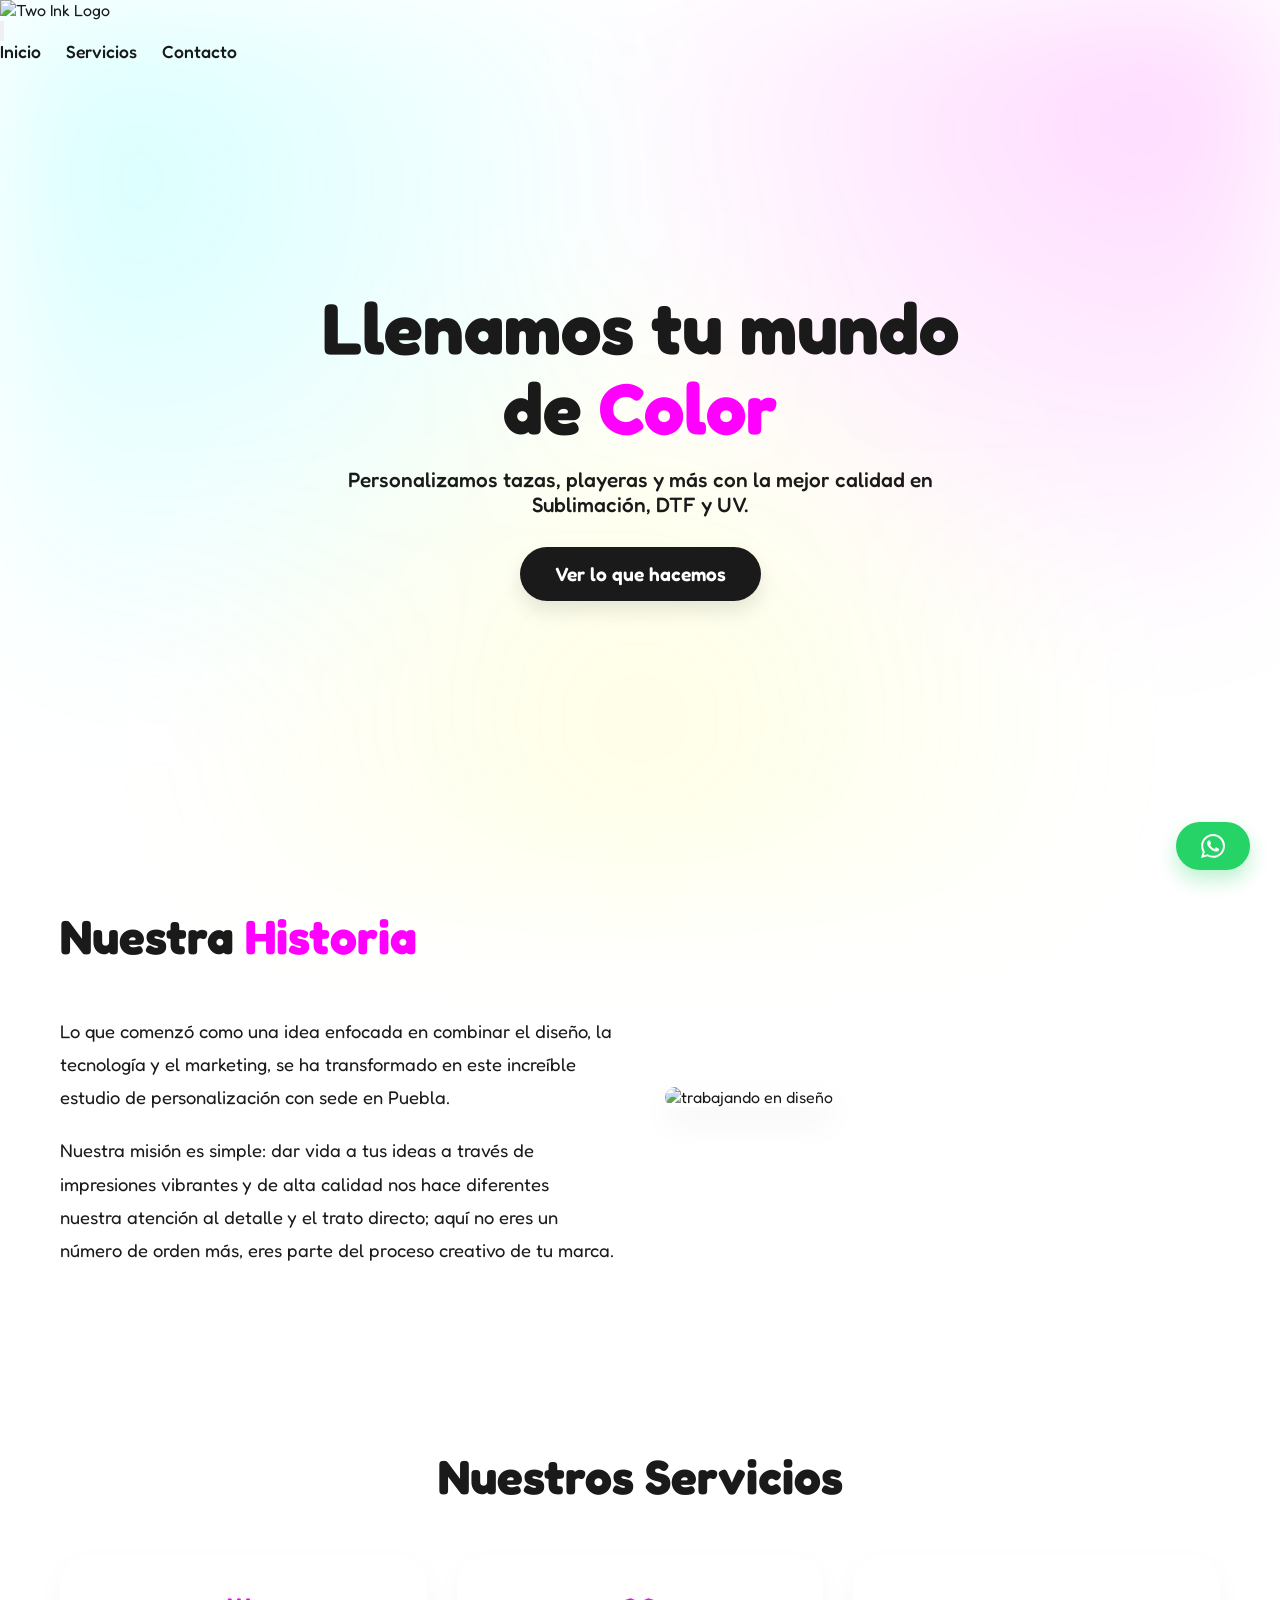
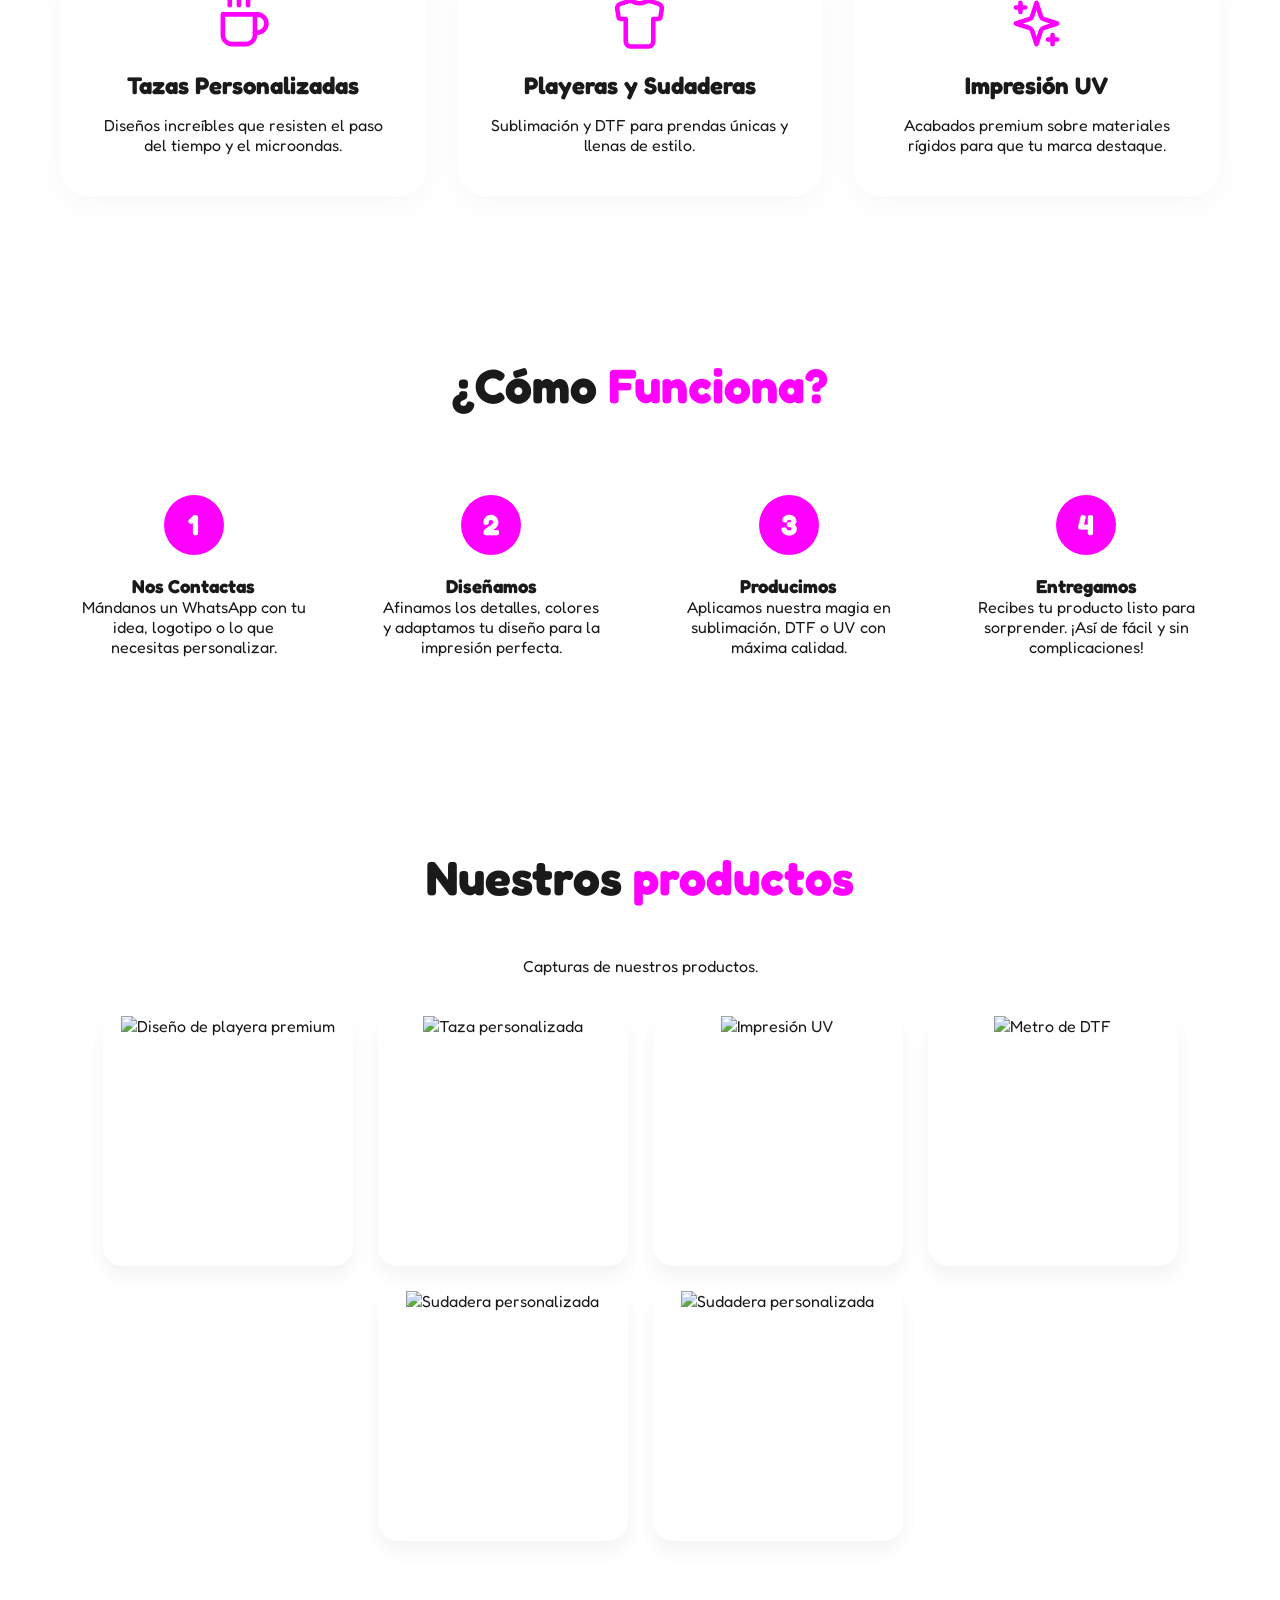
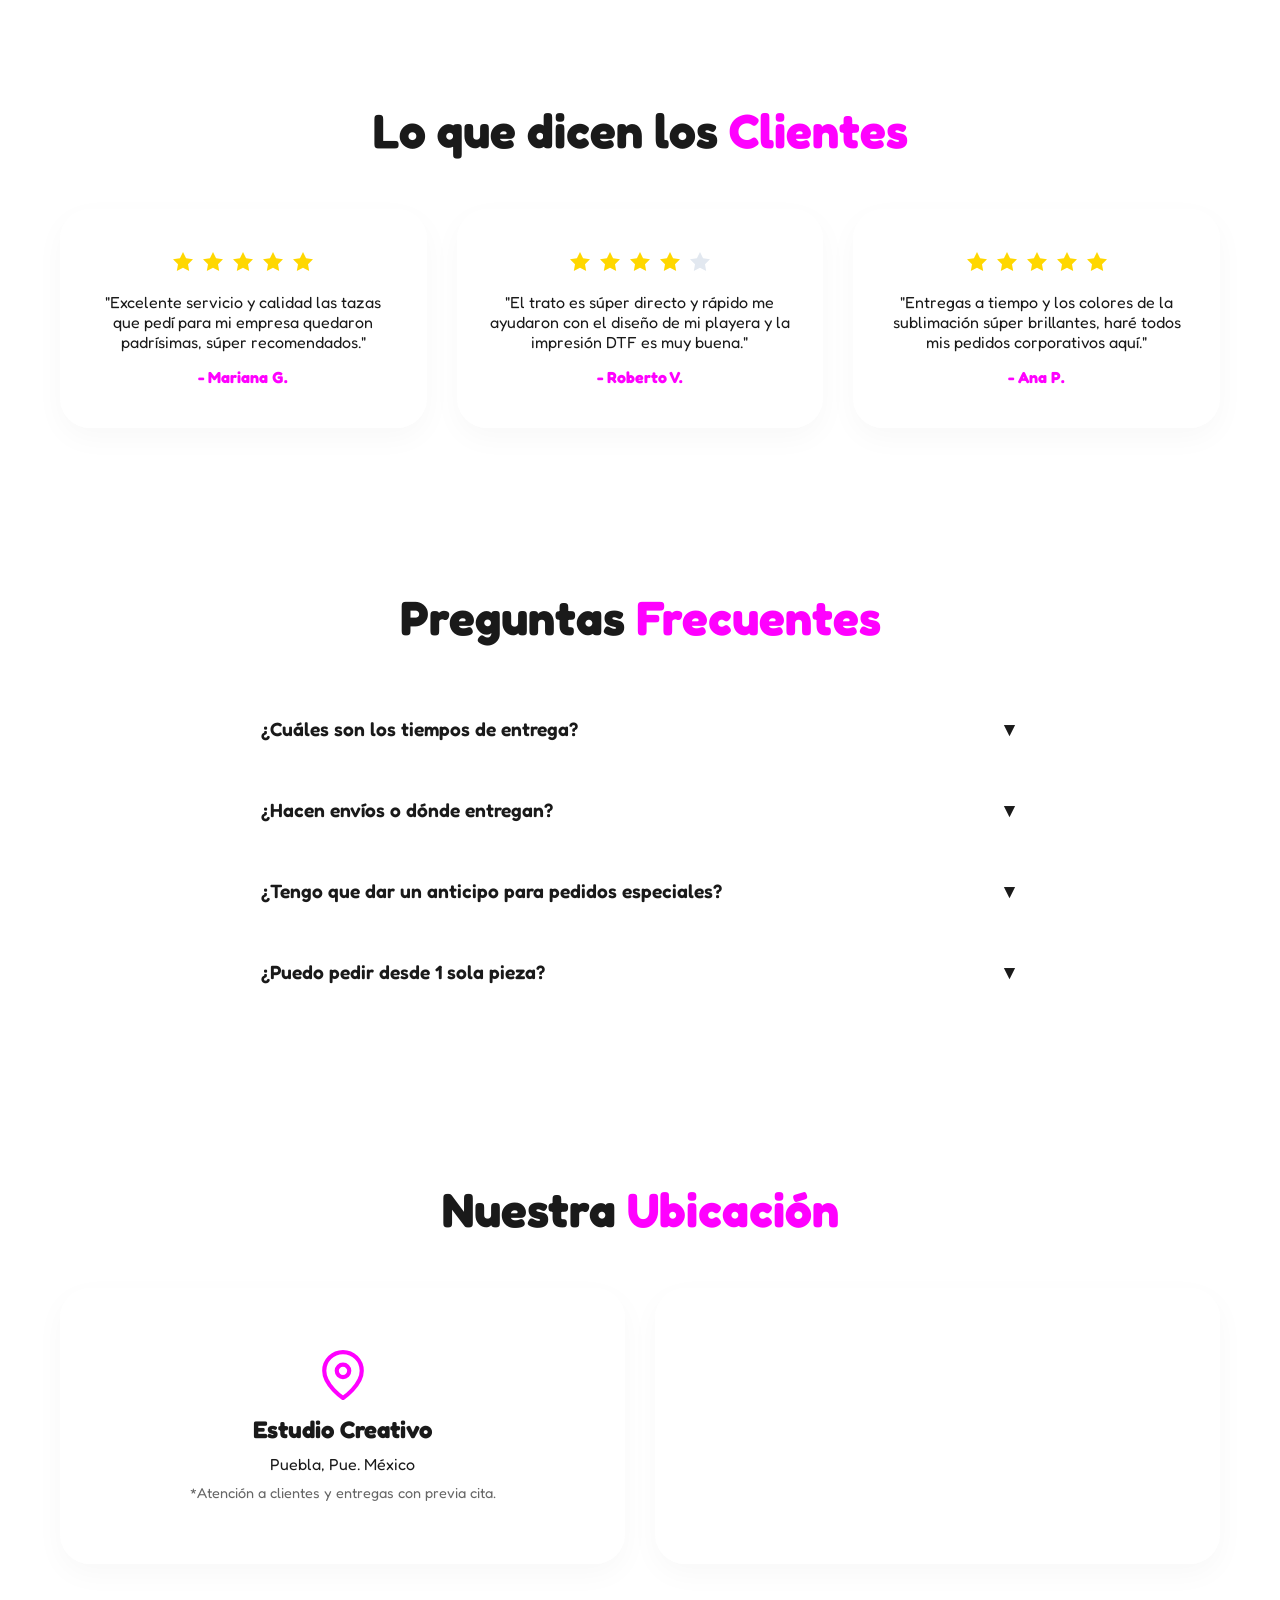
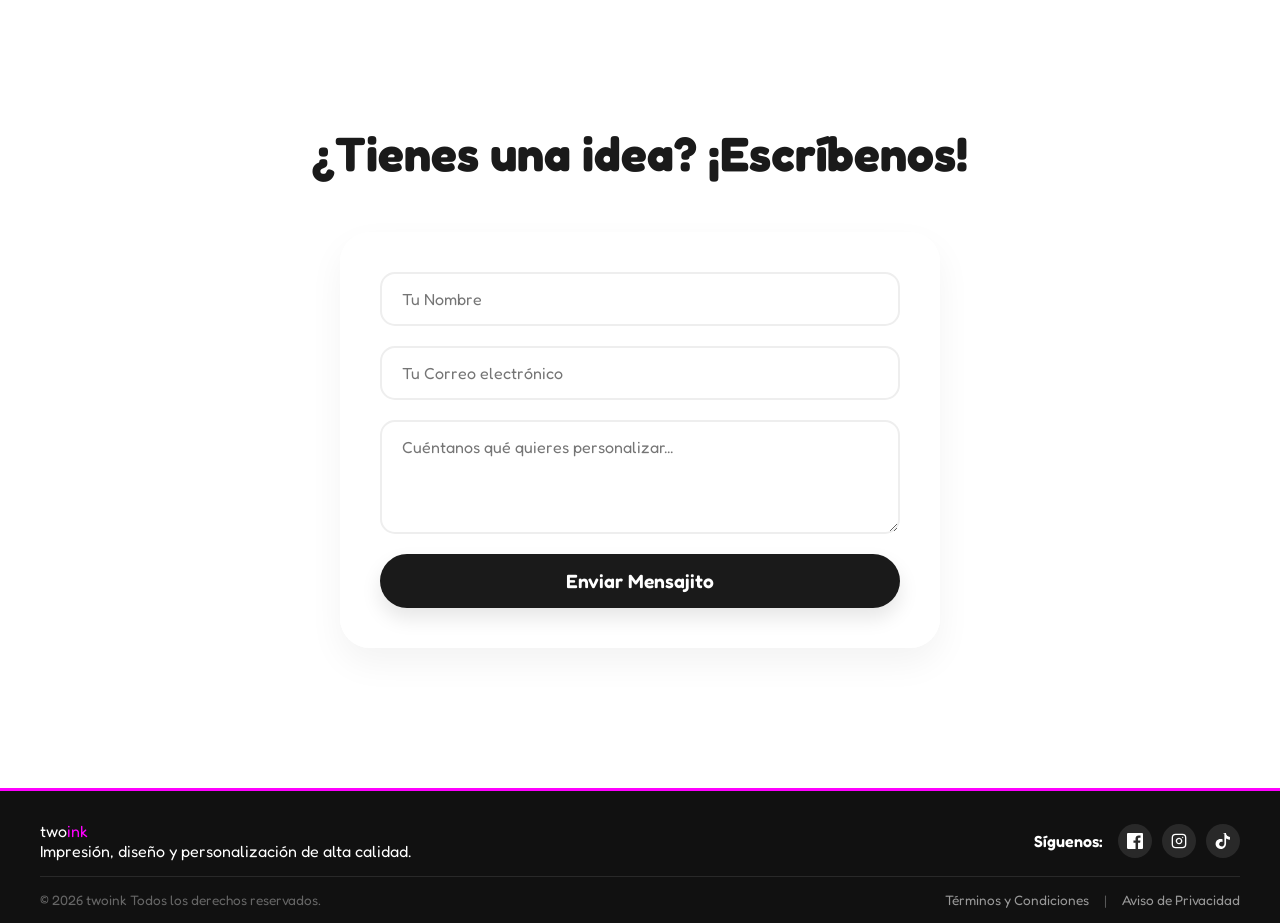
==== commit f3329aae: "Update index.html" ====
--- a/index.html
+++ b/index.html
@@ -6,23 +6,40 @@
     <title>Estudio de Sublimación | Color y Diseño</title>
     <link href="https://fonts.googleapis.com/css2?family=Fredoka:wght@400;500;600;700&display=swap" rel="stylesheet">
     <link rel="stylesheet" href="style.css">
+    <meta name="description" content="Estudio de personalización en Puebla. Tazas, playeras, DTF y sublimación de alta calidad. ¡Llenamos tu mundo de color!">
+    <meta name="keywords" content="sublimacion, dtf, impresion uv, playeras personalizadas, tazas, puebla, diseño">
+    <meta name="author" content="Carlos - SubliArt">
+
+    <meta property="og:title" content="SubliArt | Estudio Creativo de Personalización">
+    <meta property="og:description" content="Impresión, diseño y personalización de alta calidad en Puebla. Da vida a tus ideas.">
+    <meta property="og:image" content="img/portada-compartir.jpg"> 
+    <meta property="og:url" content="https://tu-dominio.com">
+    <meta property="og:type" content="website">
+
+    <link rel="icon" type="image/png" href="img/20260409t_8.57.21_1.png">
 </head>
 <body>
-
-    <div class="fondo-artistico"></div>
-
-    <header class="header-blanco">
+<div class="fondo-artistico"></div>
+
+    <nav class="nav-principal">
         <div class="logo">
-            <img src="20260409t_8.57.21_1.png" alt="Logo de Sublimación" class="logo-img">
-        </div>
-        <nav>
-            <ul>
-                <li><a href="#inicio">Inicio</a></li>
-                <li><a href="servicios.html">Servicios</a></li>
-                <li><a href="#contacto">Contacto</a></li>
-            </ul>
-        </nav>
-    </header>
+            <img src="img/20260409t_8.57.21_1.png" alt="Two Ink Logo" style="height: 50px; width: auto;">
+        </div>
+        
+        <button class="menu-hamburguesa" aria-label="Abrir menú">
+            <svg xmlns="http://www.w3.org/2000/svg" viewBox="0 0 24 24" fill="none" stroke="currentColor" stroke-width="2" stroke-linecap="round" stroke-linejoin="round">
+                <line x1="3" y1="12" x2="21" y2="12"></line>
+                <line x1="3" y1="6" x2="21" y2="6"></line>
+                <line x1="3" y1="18" x2="21" y2="18"></line>
+            </svg>
+        </button>
+
+        <ul class="nav-enlaces">
+            <li><a href="#inicio">Inicio</a></li>
+            <li><a href="servicios.html">Servicios</a></li>
+            <li><a href="#contacto">Contacto</a></li>
+        </ul>
+    </nav>
 
     <section id="inicio" class="hero">
         <div class="hero-texto pop-in">
@@ -39,7 +56,7 @@
                 <p>Nuestra misión es simple: dar vida a tus ideas a través de impresiones vibrantes y de alta calidad nos hace diferentes nuestra atención al detalle y el trato directo; aquí no eres un número de orden más, eres parte del proceso creativo de tu marca.</p>
             </div>
             <div class="nosotros-imagen pop-in delay-1">
-                <img src="20260409t_8.57.21_1.png" alt="trabajando en diseño" class="img-fluida">
+                <img src="img/20260409t_8.57.21_1.png" alt="trabajando en diseño" class="img-fluida">
             </div>
         </div>
     </section>
@@ -119,32 +136,32 @@
         <div class="galeria-estandar">
             
             <div class="galeria-item pop-in delay-1">
-                <img src="2026-04-15 at 8.28.46.jpeg" alt="Diseño de playera premium">
+                <img src="img/2026-04-15 at 8.28.46.jpeg" alt="Diseño de playera premium">
                 <div class="galeria-overlay"><span>Playeras Premium</span></div>
             </div>
 
             <div class="galeria-item pop-in delay-2">
-                <img src="2026-04-15 at 8.13.24.jpeg" alt="Taza personalizada">
+                <img src="img/2026-04-15 at 8.13.24.jpeg" alt="Taza personalizada">
                 <div class="galeria-overlay"><span>Tazas 11oz</span></div>
             </div>
 
             <div class="galeria-item pop-in delay-3">
-                <img src="2026-04-15 at 8.30.41.jpeg" alt="Impresión UV">
+                <img src="img/2026-04-15 at 8.30.41.jpeg" alt="Impresión UV">
                 <div class="galeria-overlay"><span>Termos</span></div>
             </div>
 
             <div class="galeria-item pop-in delay-4">
-                <img src="2026-04-15 at 8.30.42.jpeg" alt="Metro de DTF">
+                <img src="img/2026-04-15 at 8.30.42.jpeg" alt="Metro de DTF">
                 <div class="galeria-overlay"><span>Gorras</span></div>
             </div>
 
             <div class="galeria-item pop-in delay-1">
-                <img src="2026-04-15 at 8.30.43.jpeg" alt="Sudadera personalizada">
+                <img src="img/2026-04-15 at 8.30.43.jpeg" alt="Sudadera personalizada">
                 <div class="galeria-overlay"><span>Watter bottles</span></div>
             </div>
 
             <div class="galeria-item pop-in delay-1">
-                <img src="m9kj6zm9kj6zm9kj.png" alt="Sudadera personalizada">
+                <img src="img/m9kj6zm9kj6zm9kj.png" alt="Sudadera personalizada">
                 <div class="galeria-overlay"><span>Impresion UV</span></div>
             </div>
             
@@ -255,7 +272,6 @@
         <svg xmlns="http://www.w3.org/2000/svg" viewBox="0 0 24 24" width="24" height="24" fill="currentColor">
             <path d="M17.472 14.382c-.297-.149-1.758-.867-2.03-.967-.273-.099-.471-.148-.67.15-.197.297-.767.966-.94 1.164-.173.199-.347.223-.644.075-.297-.15-1.255-.463-2.39-1.475-.883-.788-1.48-1.761-1.653-2.059-.173-.297-.018-.458.13-.606.134-.133.298-.347.446-.52.149-.174.198-.298.298-.497.099-.198.05-.371-.025-.52-.075-.149-.669-1.612-.916-2.207-.242-.579-.487-.5-.669-.51-.173-.008-.371-.01-.57-.01-.198 0-.52.074-.792.372-.272.297-1.04 1.016-1.04 2.479 0 1.462 1.065 2.875 1.213 3.074.149.198 2.096 3.2 5.077 4.487.709.306 1.262.489 1.694.625.712.227 1.36.195 1.871.118.571-.085 1.758-.719 2.006-1.413.248-.694.248-1.289.173-1.413-.074-.124-.272-.198-.57-.347m-5.421 7.403h-.004a9.87 9.87 0 01-5.031-1.378l-.361-.214-3.741.982.998-3.648-.235-.374a9.86 9.86 0 01-1.51-5.26c.001-5.45 4.436-9.884 9.888-9.884 2.64 0 5.122 1.03 6.988 2.898a9.825 9.825 0 012.893 6.994c-.003 5.45-4.437 9.884-9.885 9.884m8.413-18.297A11.815 11.815 0 0012.05 0C5.495 0 .16 5.335.157 11.892c0 2.096.547 4.142 1.588 5.945L.057 24l6.305-1.654a11.882 11.882 0 005.683 1.448h.005c6.554 0 11.89-5.335 11.893-11.893a11.821 11.821 0 00-3.48-8.413z"/>
         </svg>
-        WhatsApp
     </a> 
     
     <footer class="footer-principal">
--- a/style.css
+++ b/style.css
@@ -1,53 +1,557 @@
-document.addEventListener('DOMContentLoaded', () => {
-    const elementosAnimados = document.querySelectorAll('.pop-in');
-
-    const observador = new IntersectionObserver((entradas) => {
-        entradas.forEach(entrada => {
-            if (entrada.isIntersecting) {
-                entrada.target.classList.add('visible');
-            }
-        });
-    }, {
-        threshold: 0.1 
-    });
-
-    elementosAnimados.forEach(elemento => {
-        observador.observe(elemento);
-    });
-
-    const formulario = document.getElementById('formulario-contacto');
-    if(formulario) {
-        formulario.addEventListener('submit', function(evento) {
-            evento.preventDefault(); 
-            const nombre = formulario.querySelector('input[type="text"]').value;
-            const correo = formulario.querySelector('input[type="email"]').value;
-            const mensaje = formulario.querySelector('textarea').value;
-            
-            const numeroCliente = "2213573007"; 
-            
-            const textoWhatsApp = `¡Hola! Vengo de la página web.%0A%0A*Mi nombre es:* ${nombre}%0A*Mi correo:* ${correo}%0A*Me interesa:* ${mensaje}`;
-            
-            const urlWhatsApp = `https://wa.me/${numeroCliente}?text=${textoWhatsApp}`;
-            window.open(urlWhatsApp, '_blank');
-            
-            formulario.reset();
-        });
+/* Configuración Base */
+* {
+    margin: 0;
+    padding: 0;
+    box-sizing: border-box;
+    font-family: 'Fredoka', sans-serif;
+    scroll-behavior: smooth;
+}
+
+:root {
+    --color-1: #00FFFF; 
+    --color-2: #FF00FF; 
+    --color-3: #FFFF00;
+    --blanco: #ffffff;
+    --texto: #1a1a1a;
+    --acento: #FF00FF; 
+}
+
+body {
+    color: var(--texto);
+    background-color: var(--blanco);
+    overflow-x: hidden;
+    position: relative;
+}
+
+.fondo-artistico {
+    position: fixed;
+    top: 0;
+    left: 0;
+    width: 100%;
+    height: 100vh;
+    z-index: -1;
+    background: 
+        radial-gradient(circle at 10% 20%, rgba(0, 255, 255, 0.15) 0%, transparent 40%),
+        radial-gradient(circle at 90% 10%, rgba(255, 0, 255, 0.15) 0%, transparent 40%),
+        radial-gradient(circle at 50% 80%, rgba(255, 255, 0, 0.1) 0%, transparent 50%);
+    filter: blur(60px);
+}
+
+.header-blanco {
+    background: rgba(255, 255, 255, 0.95);
+    padding: 15px 50px;
+    display: flex;
+    justify-content: space-between;
+    align-items: center;
+    position: sticky;
+    top: 0;
+    z-index: 1000;
+    box-shadow: 0 5px 20px rgba(0,0,0,0.05);
+}
+
+.logo-img {
+    height: 70px; /* Ajusta este valor si tu logo se ve muy grande o pequeño */
+    width: auto;
+    display: block;
+    transition: transform 0.3s ease;
+}
+
+.logo-img:hover {
+    transform: scale(1.05);
+}
+
+nav ul { display: flex; gap: 25px; list-style: none; }
+nav a { color: var(--texto); text-decoration: none; font-weight: 500; font-size: 1.1rem; transition: 0.3s; }
+nav a:hover { color: var(--acento); }
+
+/* Sección Inicio (Hero) */
+.hero {
+    display: flex;
+    align-items: center;
+    justify-content: center; /* Centramos el contenido */
+    min-height: 85vh;
+    padding: 0 5%;
+    text-align: center;
+}
+
+.hero-texto {
+    max-width: 700px;
+}
+
+.hero h1 {
+    font-size: 4.5rem;
+    line-height: 1.1;
+    margin-bottom: 20px;
+    color: var(--texto);
+}
+
+.color-text {
+    color: var(--acento);
+}
+
+.hero p {
+    font-size: 1.3rem;
+    margin-bottom: 30px;
+    font-weight: 500;
+}
+
+/* Botones */
+.btn-colorido {
+    display: inline-block;
+    background: var(--texto);
+    color: white;
+    padding: 15px 35px;
+    border-radius: 50px;
+    text-decoration: none;
+    font-size: 1.2rem;
+    font-weight: 600;
+    border: none;
+    cursor: pointer;
+    box-shadow: 0 10px 20px rgba(0, 0, 0, 0.1);
+    transition: 0.3s cubic-bezier(0.175, 0.885, 0.32, 1.275);
+}
+
+.btn-colorido:hover {
+    background: var(--acento);
+    transform: translateY(-5px) scale(1.05);
+    box-shadow: 0 15px 25px rgba(255, 0, 255, 0.3);
+}
+
+/* Contenedores y Secciones */
+.contenedor {
+    max-width: 1200px;
+    margin: 0 auto;
+    padding: 80px 20px;
+    text-align: center;
+}
+
+.titulo-seccion {
+    font-size: 3rem;
+    margin-bottom: 50px;
+    color: var(--texto);
+}
+
+/* Tarjetas de Servicios */
+.grid-servicios {
+    display: grid;
+    grid-template-columns: repeat(auto-fit, minmax(300px, 1fr));
+    gap: 30px;
+}
+
+.card {
+    background: rgba(255, 255, 255, 0.8);
+    backdrop-filter: blur(10px);
+    border: 1px solid rgba(255, 255, 255, 0.3);
+    padding: 40px 30px;
+    border-radius: 30px;
+    box-shadow: 0 10px 30px rgba(0,0,0,0.03);
+    transition: 0.4s cubic-bezier(0.175, 0.885, 0.32, 1.275);
+}
+
+.card:hover {
+    transform: translateY(-15px) scale(1.03);
+    box-shadow: 0 20px 40px rgba(0,0,0,0.08);
+}
+
+.icono-servicio {
+    margin-bottom: 20px;
+    display: flex;
+    justify-content: center;
+    align-items: center;
+}
+
+.icono-servicio svg {
+    width: 55px; /* Tamaño del icono */
+    height: 55px;
+    stroke: var(--acento); /* Toma automáticamente tu color Magenta brillante */
+    transition: transform 0.4s cubic-bezier(0.175, 0.885, 0.32, 1.275);
+}
+
+/* Efecto súper dinámico: El icono gira ligeramente y crece cuando pasas el mouse por la tarjeta */
+.card:hover .icono-servicio svg {
+    transform: scale(1.15) rotate(5deg);
+}
+
+.card h3 {
+    font-size: 1.5rem;
+    color: var(--texto);
+    margin-bottom: 15px;
+}
+
+/* Formulario */
+.card-form {
+    background: rgba(255, 255, 255, 0.9);
+    padding: 40px;
+    border-radius: 30px;
+    max-width: 600px;
+    margin: 0 auto;
+    display: flex;
+    flex-direction: column;
+    gap: 20px;
+    box-shadow: 0 15px 35px rgba(0,0,0,0.05);
+}
+
+input, textarea {
+    padding: 15px 20px;
+    border: 2px solid #eee;
+    border-radius: 15px;
+    font-size: 1rem;
+    font-family: 'Fredoka', sans-serif;
+    outline: none;
+    transition: 0.3s;
+}
+
+input:focus, textarea:focus {
+    border-color: var(--acento);
+}
+
+.w-100 { width: 100%; }
+
+/* Botón WhatsApp */
+.whatsapp-btn {
+    position: fixed;
+    bottom: 30px;
+    right: 30px;
+    background: #25D366;
+    color: white;
+    padding: 15px 25px;
+    border-radius: 50px;
+    text-decoration: none;
+    font-size: 1.1rem;
+    font-weight: 600;
+    box-shadow: 0 10px 20px rgba(37, 211, 102, 0.3);
+    z-index: 1000;
+    transition: 0.3s cubic-bezier(0.175, 0.885, 0.32, 1.275);
+}
+
+.whatsapp-btn:hover {
+    transform: scale(1.1) rotate(-3deg);
+}
+
+/* Clases de Animación JS */
+.pop-in {
+    opacity: 0;
+    transform: scale(0.8) translateY(30px);
+    transition: 0.8s cubic-bezier(0.175, 0.885, 0.32, 1.275);
+}
+
+.pop-in.visible {
+    opacity: 1;
+    transform: scale(1) translateY(0);
+}
+
+.delay-1 { transition-delay: 0.1s; }
+.delay-2 { transition-delay: 0.3s; }
+.delay-3 { transition-delay: 0.5s; }
+/* =========================================
+   ESTILOS DE LAS NUEVAS SECCIONES
+   ========================================= */
+
+/* Promoción */
+.promocion-banner {
+    background: var(--texto);
+    color: var(--blanco);
+    text-align: center;
+    padding: 12px;
+    font-weight: 600;
+    font-size: 1.1rem;
+    z-index: 100;
+    position: relative;
+}
+
+/* Sobre Nosotros */
+.nosotros-grid {
+    display: grid;
+    grid-template-columns: 1fr 1fr;
+    gap: 50px;
+    align-items: center;
+    text-align: left;
+}
+
+.nosotros-texto p {
+    font-size: 1.15rem;
+    margin-bottom: 20px;
+    line-height: 1.8;
+}
+
+.img-fluida {
+    width: 100%;
+    border-radius: 30px;
+    box-shadow: 0 15px 35px rgba(0,0,0,0.05);
+}
+
+@media (max-width: 768px) {
+    .nosotros-grid { grid-template-columns: 1fr; text-align: center; }
+    .nosotros-texto h2 { text-align: center !important; }
+}
+
+/* Cómo Funciona */
+.pasos-grid {
+    display: grid;
+    grid-template-columns: repeat(auto-fit, minmax(220px, 1fr));
+    gap: 30px;
+}
+
+.paso-card {
+    background: rgba(255, 255, 255, 0.6);
+    backdrop-filter: blur(10px);
+    border: 1px solid rgba(255, 255, 255, 0.3);
+    padding: 30px 20px;
+    border-radius: 20px;
+    text-align: center;
+    transition: 0.3s ease;
+}
+
+.paso-card:hover {
+    transform: translateY(-5px);
+    background: rgba(255, 255, 255, 0.9);
+}
+
+.paso-numero {
+    width: 60px;
+    height: 60px;
+    background: var(--acento);
+    color: var(--blanco);
+    font-size: 1.8rem;
+    font-weight: 700;
+    display: flex;
+    align-items: center;
+    justify-content: center;
+    border-radius: 50%;
+    margin: 0 auto 20px auto;
+}
+
+.galeria-estandar {
+    display: flex;
+    flex-wrap: wrap;
+    justify-content: center; 
+    gap: 25px;
+    max-width: 1100px;
+    margin: 0 auto;
+}
+
+.galeria-item {
+    flex: 0 1 250px; 
+    position: relative;
+    border-radius: 20px;
+    overflow: hidden;
+    aspect-ratio: 1 / 1; 
+    box-shadow: 0 10px 20px rgba(0,0,0,0.05);
+    background: #ffffff;
+}
+.galeria-item img {
+    width: 100%;
+    height: 100%;
+    object-fit: cover; 
+    transition: transform 0.5s ease;
+}
+
+.galeria-overlay {
+    position: absolute;
+    top: 0;
+    left: 0;
+    width: 100%;
+    height: 100%;
+    background: rgba(255, 0, 255, 0.7);
+    color: white;
+    display: flex;
+    align-items: center;
+    justify-content: center;
+    font-size: 1.5rem;
+    font-weight: 600;
+    opacity: 0;
+    transition: opacity 0.3s ease;
+}
+
+.galeria-item:hover img {
+    transform: scale(1.1);
+}
+
+.galeria-item:hover .galeria-overlay {
+    opacity: 1; 
+}
+.estrellas-container {
+    display: flex;
+    justify-content: center;
+    gap: 6px;
+    margin-bottom: 18px;
+}
+
+.star-svg {
+    width: 24px;
+    height: 24px;
+    transition: transform 0.3s cubic-bezier(0.175, 0.885, 0.32, 1.275);
+}
+
+.star-svg.filled {
+    fill: #FFD700;
+}
+
+.star-svg.empty {
+    fill: #e2e8f0; 
+}
+
+.card:hover .star-svg {
+    transform: scale(1.15) translateY(-2px);
+}
+
+.faq-container {
+    max-width: 800px;
+    margin: 0 auto;
+    text-align: left;
+}
+
+.faq-item {
+    background: rgba(255, 255, 255, 0.8);
+    backdrop-filter: blur(5px);
+    margin-bottom: 15px;
+    border-radius: 15px;
+    overflow: hidden;
+    border: 1px solid rgba(255, 255, 255, 0.3);
+}
+
+.faq-pregunta {
+    width: 100%;
+    text-align: left;
+    padding: 20px;
+    background: none;
+    border: none;
+    font-size: 1.2rem;
+    font-weight: 600;
+    font-family: 'Fredoka', sans-serif;
+    color: var(--texto);
+    cursor: pointer;
+    display: flex;
+    justify-content: space-between;
+    align-items: center;
+    transition: color 0.3s;
+}
+
+.faq-pregunta:hover {
+    color: var(--acento);
+}
+
+.faq-respuesta {
+    max-height: 0;
+    overflow: hidden;
+    transition: max-height 0.4s ease;
+    padding: 0 20px;
+}
+
+.faq-respuesta p {
+    padding-bottom: 20px;
+    font-size: 1.05rem;
+    color: #444;
+}
+
+.faq-item.activa .faq-respuesta {
+    max-height: 200px; 
+}
+
+.faq-item.activa .icono {
+    transform: rotate(180deg);
+}
+
+.icono {
+    transition: transform 0.3s ease;
+}
+.whatsapp-btn {
+    display: flex;
+    align-items: center;
+    gap: 8px;
+    padding: 12px 25px;
+}
+
+.footer-principal {
+    background-color: #111111 !important; 
+    color: #ffffff;
+    padding: 30px 20px 15px 20px;
+    margin-top: 60px;
+    border-top: 3px solid var(--acento);
+    position: relative;
+    z-index: 10;
+}
+
+.footer-contenido {
+    max-width: 1200px;
+    margin: 0 auto;
+    display: flex;
+    justify-content: space-between;
+    align-items: center; 
+    flex-wrap: wrap;
+    gap: 15px;
+    padding-bottom: 15px; 
+    border-bottom: 1px solid rgba(255, 255, 255, 0.1);
+}
+
+.redes-sociales {
+    display: flex;
+    align-items: center;
+    gap: 15px;
+}
+
+.redes-sociales p {
+    margin-bottom: 0; 
+    font-weight: 600;
+}
+
+.iconos-redes {
+    display: flex;
+    flex-direction: row !important; 
+    gap: 10px;
+}
+
+.iconos-redes a {
+    color: var(--blanco);
+    background: rgba(255, 255, 255, 0.1);
+    width: 34px; /* Reducido */
+    height: 34px; /* Reducido */
+    display: flex;
+    justify-content: center;
+    align-items: center;
+    border-radius: 50%;
+    transition: 0.3s ease;
+}
+
+.iconos-redes a svg {
+    width: 16px;
+    height: 16px;
+}
+
+.footer-legal {
+    max-width: 1200px;
+    margin: 15px auto 0 auto;
+    display: flex;
+    justify-content: space-between;
+    align-items: center;
+    flex-wrap: wrap;
+    gap: 15px;
+    color: #666;
+    font-size: 0.85rem;
+}
+.enlaces-legales {
+    display: flex;
+    gap: 15px;
+    align-items: center;
+}
+
+.enlaces-legales a {
+    color: #999;
+    text-decoration: none;
+    transition: 0.3s;
+}
+
+.enlaces-legales a:hover {
+    color: var(--acento);
+}
+
+@media (max-width: 768px) {
+    .footer-contenido {
+        flex-direction: column;
+        text-align: center;
     }
-
-    const faqPreguntas = document.querySelectorAll('.faq-pregunta');
-    
-    faqPreguntas.forEach(pregunta => {
-        pregunta.addEventListener('click', () => {
-            const faqItem = pregunta.parentElement;
-            
-            document.querySelectorAll('.faq-item').forEach(item => {
-                if(item !== faqItem) {
-                    item.classList.remove('activa');
-                }
-            });
-
-            faqItem.classList.toggle('activa');
-        });
-    });
-
-});
+    .footer-legal {
+        flex-direction: column;
+        text-align: center;
+    }
+}
